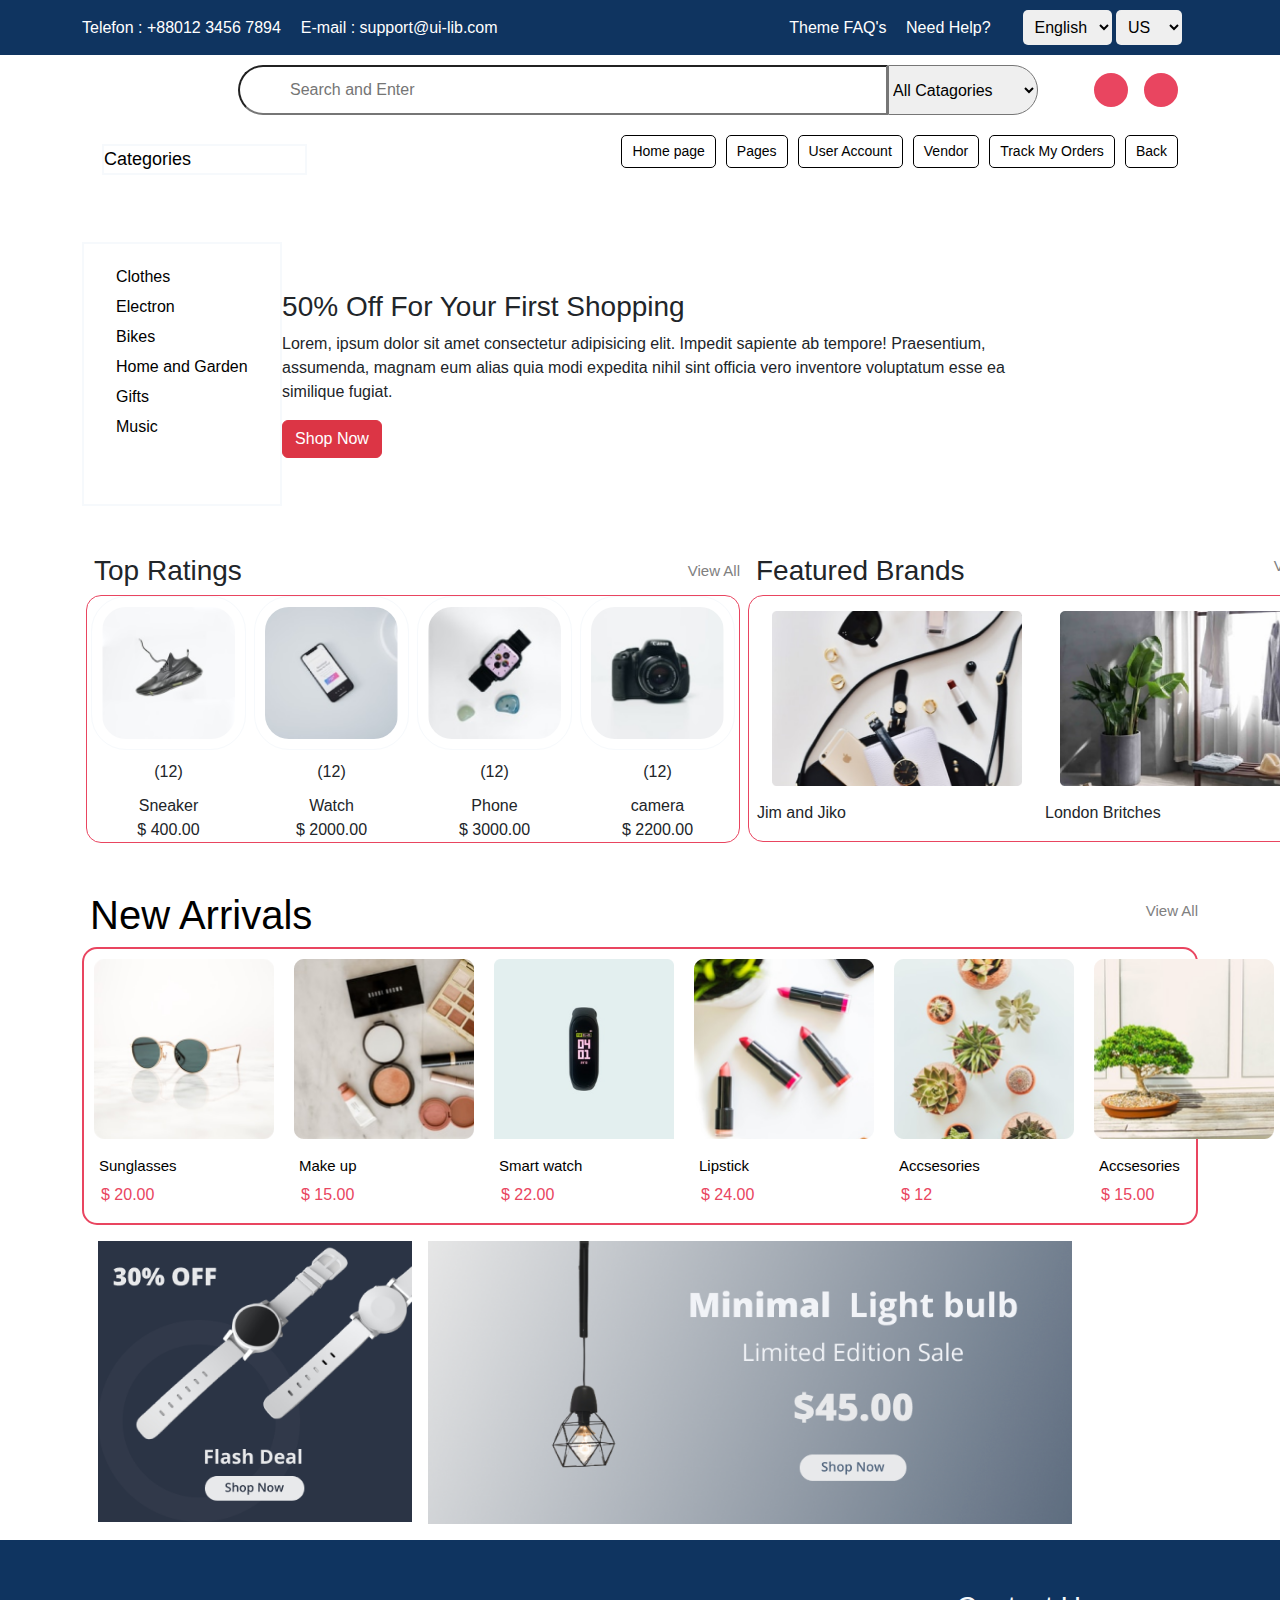
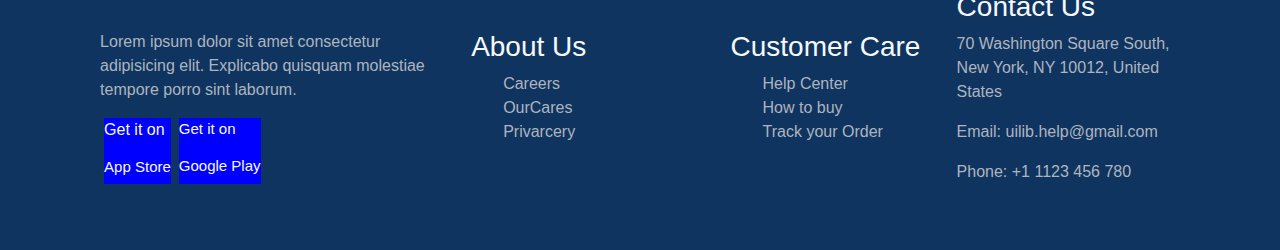
==== index.html @ a21f39fc "new commit" ====
<!DOCTYPE html>
<html lang="en">

<head>
    <meta charset="UTF-8">
    <meta name="viewport" content="width=device-width, initial-scale=1.0">
    <link href="https://cdn.jsdelivr.net/npm/bootstrap@5.3.3/dist/css/bootstrap.min.css" rel="stylesheet"
        integrity="sha384-QWTKZyjpPEjISv5WaRU9OFeRpok6YctnYmDr5pNlyT2bRjXh0JMhjY6hW+ALEwIH" crossorigin="anonymous">
    <link rel="stylesheet" href="https://cdnjs.cloudflare.com/ajax/libs/font-awesome/6.5.2/css/all.min.css"
        integrity="sha512-SnH5WK+bZxgPHs44uWIX+LLJAJ9/2PkPKZ5QiAj6Ta86w+fsb2TkcmfRyVX3pBnMFcV7oQPJkl9QevSCWr3W6A=="
        crossorigin="anonymous" referrerpolicy="no-referrer" />
    <link rel="stylesheet" href="/assets/css/style.css">
    <title>FinalProject</title>
</head>

<body>
    <nav class="navbar">
        <div class="container">
            <div class="navbar-left">
                <span class="contact-info"> Telefon : +88012 3456 7894 </span>
                <span class="contact-info"> E-mail : support@ui-lib.com</span>
            </div>
            <div class="navbar-right">
                <div class="short-phrases mx-2 px-2 ">
                    <span> Theme FAQ's </span>
                    <span> Need Help? </span>
                </div>
                <div class="language-select mx-2 px-2 ">
                    <select>
                        <option value="en">English</option>
                        <option value="japon">Japon</option>
                        <option value="korean">Korean</option>
                    </select>
                    <select>
                        <option value="US">US</option>
                        <option value="yen">Yen</option>
                        <option value="won">won</option>
                    </select>
                </div>
            </div>
        </div>
    </nav>

    <div class="container">
        <nav class="navbar-2">
            <div class="navbar-2-left mx-lg-5">
                <img src="https://bonik-react.vercel.app/assets/images/logo.svg" alt="">
            </div>
            <div class="navbar-center d-flex">
                <div class="search">
                    <input type="text" placeholder="Search and Enter ">
                </div>
                <div class="categories">
                    <select name="select-option" id="">
                        <option value="allCatagories"> All Catagories </option>
                        <option value="car">Car</option>
                        <option value="clothes">clothes</option>
                        <option value="elektonics">electronics</option>
                        <option value="laptop">laptop</option>
                        <option value="desktop">desktop</option>
                        <option value="camera">camera</option>
                        <option value="toys">toys</option>
                    </select>
                </div>
            </div>
            <div class="navbar-2-right d-flex">
                <i class="fa-solid fa-user mx-3"></i>
                <i class="fa-solid fa-basket-shopping"></i>
            </div>
        </nav>
    </div>

    <div class="container">
        <nav class="navbar-cat">
            <div class="navbar-categories">
                <div class="cat-left-items d-flex justify-content-between ">
                    <span class="category">Categories</span> <i class="fa-solid fa-caret-down"></i>
                </div>
            </div>
            <div class="navbar-items">
                <ul class="words-list">
                    <li>Home page</li>
                    <li>Pages</li>
                    <li>User Account</li>
                    <li>Vendor</li>
                    <li>Track My Orders</li>
                    <li>Back</li>
                </ul>
            </div>
        </nav>
    </div>

    <div class="container">
        <nav class="navbar-3">
            <div class="navbarall d-flex">
                <div class="navbar-3-left d-flex my-5 py-3">
                    <div class="right-items d-flex justify-content-center ">
                        <ul class=" " style="color: black;">
                            <li> <i class="fa-solid fa-vest-patches"></i> <span>Clothes</span> <i
                                    class="fa-solid fa-caret-right"></i> </li>
                            <li> <i class="fa-solid fa-laptop"></i> <span>Electron</span> <i
                                    class="fa-solid fa-caret-right"></i> </li>
                            <li> <i class="fa-solid fa-person-biking"></i> <span>Bikes</span> <i
                                    class="fa-solid fa-caret-right"></i> </li>
                            <li> <i class="fa-solid fa-house-chimney"></i> <span>Home and Garden</span></li>
                            <li> <i class="fa-solid fa-gifts"></i> <span>Gifts</span></li>
                            <li> <i class="fa-solid fa-headphones"></i> <span>Music</span></li>
                        </ul>
                    </div>
                </div>
                <div class="navbar-3-right d-flex my-5 py-5">
                    <div class="words">
                        <h1>50% Off For Your First Shopping </h1>
                        <p>Lorem, ipsum dolor sit amet consectetur adipisicing elit. Impedit sapiente ab tempore!
                            Praesentium, assumenda, magnam eum alias quia modi expedita nihil sint officia vero
                            inventore voluptatum esse ea similique fugiat.</p>
                        <button class="btn btn-danger "> Shop Now </button>
                    </div>
                    <div class="img"> <img src="https://bonik-react.vercel.app/assets/images/products/apple-watch-0.png"
                            alt=""> </div>
                </div>
            </div>
        </nav>
    </div>

    <div class="container">
        <div class="topfeatured d-flex justify-content-between ">
        
        
            <div class="left mx-1">
                <div class="topratings">
                    <div class="top d-flex justify-content-between">
                     <div class="top-left d-flex">
                        <i class="fa-solid fa-medal"></i>
                        <h1 class="px-2">Top Ratings</h1>
                     </div>
                     <div class="top-right">
                        <span> View All</span>
                        <i class="fa-solid fa-caret-right"></i>
                     </div>
                    </div>
                    <div class="bottom d-flex justify-content-between">
                 <div class="bottom-product mx-1">
                <img src="./assets/img/shoes-2.png" alt="">
                <div class="stars">
                    <i class="fa-solid fa-star" ></i><i class="fa-solid fa-star"></i><i class="fa-solid fa-star"></i><i class="fa-solid fa-star"></i><i class="fa-solid fa-star-half-stroke"></i>
                    <span>(12)</span>
                </div>
                     <p>Sneaker</p>
                     <p> $ 400.00 </p>
                 </div>
                 <div class="bottom-product mx-1">
                    <img src="./assets/img/watch-1.png" alt="">
                    <div class="stars">
                        <i class="fa-solid fa-star"></i><i class="fa-solid fa-star"></i><i class="fa-solid fa-star"></i><i class="fa-solid fa-star"></i><i class="fa-solid fa-star-half-stroke"></i>
                        <span>(12)</span>             
                         </div>
                        <p>Watch</p>
                        <p> $ 2000.00</p>
                 </div>
                 <div class="bottom-product mx-1">
                    <img src="./assets/img/mobile-1.png" alt="">
                    <div class="stars">
                        <i class="fa-solid fa-star"></i><i class="fa-solid fa-star"></i><i class="fa-solid fa-star"></i><i class="fa-solid fa-star"></i><i class="fa-solid fa-star-half-stroke"></i>
                        <span>(12)</span>
                         </div>
                         <p>Phone</p>
                         <p> $ 3000.00 </p>
                 </div>
                 <div class="bottom-product mx-1">
                    <img src="./assets/img/camera-1.png" alt="">
                    <div class="stars">
                        <i class="fa-solid fa-star"></i><i class="fa-solid fa-star"></i><i class="fa-solid fa-star"></i><i class="fa-solid fa-star"></i><i class="fa-solid fa-star-half-stroke"></i>
                        <span>(12)</span>
                         </div>
                         <p>camera</p>
                        <p> $ 2200.00 </p>
                 </div>
                    </div>
                </div>
            </div>
            <div class="right mx-1">
                <div class="featured">
                    <div class="top d-flex justify-content-between ">
                        <div class="topf-left d-flex ">
                            <i class="fa-solid fa-bahai"></i>
                            <h1 class="px-2">Featured Brands</h1>
                        </div>
                        <div class="top-right">
                            <span> View All</span>  
                            <i class="fa-solid fa-caret-right"></i>                         
                         </div>
                    </div>
                    <div class="bottom d-flex">
                    <div class="top-product mx-2">
                        <img src="./assets/img/jim and jiko.png" alt="">
                        <p> Jim and Jiko</p>
                    </div>
                    <div class="top-product">
                        <img src="./assets/img/london-britches.png" alt="">
                        <p> London Britches</p>
                    </div>
                    </div>
                </div>
            </div>
        </div>
        </div>

        <div class="container">
            <div class="new-arrivals d-flex justify-content-between mt-5 ">
                <div class="n-left d-flex">
                    <i class="fa-solid fa-globe pt-2"></i>
                    <h2 class="mx-2" style="color: black; font-size: 40px;">New Arrivals</h2>
                </div>
                <div class="n-right pt-2 ">
                    <span> View All</span>
                    <i class="fa-solid fa-caret-right"></i>
                </div>
            </div>
            <div class="new-product d-flex justify-content-between">
                <div class="newproduct">
                    <img src="./assets/img/imagegoggles.png" alt="">
                    <h2>Sunglasses</h2>
                    <p> $ 20.00 </p>
                </div>
                <div class="newproduct">
                    <img src="./assets/img/lipstick (2).png" alt="">
                    <h2>Make up</h2>
                    <p> $ 15.00 </p>
                </div>
                <div class="newproduct">
                    <img src="./assets/img/bgwatch.png" alt="">
                    <h2>Smart watch</h2>
                    <p> $ 22.00 </p>
                </div>
                <div class="newproduct">
                    <img src="./assets/img/lipstick (1).png" alt="">
                    <h2>Lipstick</h2>
                    <p> $ 24.00 </p>
                </div>
                <div class="newproduct">
                    <img src="./assets/img/lipstick (4).png" alt="">
                    <h2>Accsesories</h2>
                    <p> $ 12 </p>
                </div>
                <div class="newproduct">
                    <img src="./assets/img/lipstick (3).png" alt="">
                    <h2>Accsesories</h2>
                    <p> $ 15.00 </p>
                </div>
            </div>
        </div>

      <div class="container">
        <div class="image-group d-flex  p-2">
            <div class="image-left p-2 ">
                <img src="./assets/img/banner-1.png" alt="">
              </div>
              <div class="image-right p-2">
                <img src="./assets/img/banner-2.png" alt="">
              </div>
        </div>
      </div>


















<footer>
<div class="container d-flex">
    <div class="first-footer">
        <div class="introducing">
       <img src="https://bonik-react.vercel.app/assets/images/logo.svg" alt="">
       <p>
       Lorem ipsum dolor sit amet consectetur adipisicing elit. Explicabo quisquam molestiae tempore porro sint laborum.
       </p>
       </div>
       <div class="logo d-flex ">
          <div class="left-logo d-flex mx-1 ">
            <div class="left-app">
                <i class="fa-brands fa-app-store"></i>
            </div>
            <div class="left-app-store">
                <p>Get it on</p>
                <h2>App Store</h2>
            </div>
          </div>
           <div class="right-logo d-flex mx-1">
            <div class="right-app">
                <i class="fa-brands fa-google-play"></i>
            </div>
            <div class="right-app-store">
                <p>Get it on</p>
                <h2>Google Play</h2>
            </div>   
           </div>  
       </div>
       </div>
       <div class="second-footer">
         <h1>About Us</h1>
         <ul>
            <li> <a href="">Careers</a></li>
            <li><a href="">OurCares</a></li>
            <li> <a href="">Privarcery</a></li>
         </ul>
       </div>
       <div class="thrid-footer">
        <h1>Customer Care</h1>
        <ul>
            <li><a href="">Help Center</a></li>
            <li><a href="">How to buy</a></li>
            <li><a href="">Track your Order</a></li>
        </ul>
       </div>
       <div class="fourth-footer">
        <h1>Contact Us</h1>
        <p>70 Washington Square South, New York, NY 10012, United States</p>
        <p>Email: uilib.help@gmail.com</p>
        <p>Phone: +1 1123 456 780</p>
       </div>
</div> 
</footer>

    <script src="/assets/script/script.js"></script>
</body>

</html>
---- assets/css/style.css ----
body {
    font-family: Arial, sans-serif;
    margin: 0;
    padding: 0;
}

.navbar {
    display: flex;
    justify-content: space-between;
    align-items: center;
    background-color: #0F3460;
    color: #fff;
    padding: 10px 20px;
}

.navbar-left {
    display: flex;
    align-items: center;
}

.navbar-right {
    display: flex;
    align-items: center;
}

.contact-info {
    margin-right: 20px;
}

.language-select select {
    padding: 8px;
    font-size: 16px;
    border: none;
    border-radius: 5px;
}

.short-phrases span {
    margin-left: 15px;
}

.content {
    padding: 20px;
}

.search input {
    width: 650px;
    height: 50px;
    border-radius: 150px;
    border-bottom-right-radius: 0;
    border-top-right-radius: 0;
    padding-left: 50px;
}

.categories select {
    width: 150px;
    height: 50px;
    border-radius: 150px;
    border-bottom-left-radius: 0;
    border-top-left-radius: 0;
}

@media only screen and (max-width: 600px) {
    .navbar {
        flex-direction: column;
        padding: 10px;
    }

    .navbar-left,
    .navbar-right {
        width: 100%;
        margin-bottom: 10px;
        text-align: center;
    }

    .contact-info {
        display: block;
        margin-bottom: 10px;
    }

    .language-select {
        text-align: center;
    }

    .short-phrases {
        text-align: center;
    }
}


.navbar-2 {
    display: flex;
    justify-content: space-between;
    align-items: center;
    background-color: white;
    color: black;
    padding: 10px 20px;
}

.navbar-2-left {
    display: flex;
    align-items: center;
}

.brand {
    font-size: 24px;
    font-weight: bold;
}


.navbar-2-right {
    display: flex;
    color: black;
}

.navbar-2-right i {
    border-radius: 100%;
    border: 2px solid #E94560;
    padding: 15px;
    background-color:#E94560;
    color: #0F3460;
}

.navbar-3-left ul {
    list-style-type: none;
}

.content {
    padding: 20px;
}

.navbarall {
    width: 100%;
}

.navbarall .navbar-3-left {
    width: 30%;
}

.navbarall .word {
    width: 40%;
}

.navbarall .img {
    width: 30%;
}

.navbar-cat {
    display: flex;
    justify-content: space-between;
    align-items: center;
    background-color: white;
    color: black;
    padding: 10px 20px;
}

.navbar-brand {
    font-weight: bold;
}

.category {
    font-size: 18px;
}

.words-list {
    list-style: none;
    padding: 0;
    display: flex;
}

.words-list li {
    margin-right: 10px;
    padding: 5px 10px;
    border: 1px solid black;
    border-radius: 5px;
    font-size: 14px;
}

.words-list li:last-child {
    margin-right: 0;
}

.navbar-categories {
    background-color: #fff;
    border: 2px solid #F6F9FC;
    width: 205px;
}

.navbar-3-left {
    background-color: #fff;
    border: 2px solid #F6F9FC;
}

.flash-up-left i{
    font-size: 30px;
    color: #E94560;
}
.flash-up-left h2{
    color: black;
}

.flash-up-right i{
    color:grey;
}
.flash-up-right span{
    color: grey;
}

footer{
    background-color: #0F3460;
}

footer .container>div{
    margin:auto;
}

footer .first-footer{
    width: 30%;
}
footer .second-footer{
    width: 20%;
}
footer.thrid-footer{
    width: 20;
}
footer .fourth-footer{
    width: 20%;
}
footer a{
    text-decoration: none;
    color: #AEB4BE;
}
footer p{
    color: #AEB4BE;
}
footer h1 {
   color: #F6F9FC;
}
footer .logo p,h2{
color: #F6F9FC;
}

footer .right-app-store p,h2{
   font-size: 15px;
}

footer ul{
    list-style-type: none;
}

footer{
    padding: 50px 0;
}

footer .left-logo, .right-logo{
    background-color: blue;
}

.bottom-product img:hover{
    filter:brightness(80%);
    transition: 0.5s;
    cursor: pointer;
}

.bottom-product img{
    border: 1px solid #F6F9FC;
    border-radius: 35px;
    width: 155px;
}

.topratings .bottom{
    border: 1px solid #E94560;
    border-radius: 15px;
    background-color:white;
}

.bottom-product img{
    padding: 10px 10px;
}

.bottom-product p{
    text-align: center;
    margin: 0;
}

.bottom-product .stars {
    text-align: center;
    margin: 0;
    padding: 10px ;
}

.bottom-product .stars i{
    font-size: 12px;
}

.top-left i,h1{
    font-size: 28px;
}

.top-right span, i{
    font-size: 20px;
}

.featured .top i,h1{
    font-size: 28px;
}

.top-left i{
    color: #E94560;
}

.featured .top i{
    color: #E94560;
}

.bottom .top-product img:hover{
    filter:brightness(80%);
    transition: 0.5s;
    cursor: pointer;
}

.bottom {
    border: 1px solid #E94560;
    border-radius:15px;
}

.top-product img{
    width: 280px;
    padding: 15px;
   
}

.top .top-right span,i{
    color: grey;
}

.featured .top-right i, .featured .top-right span{
    color:grey;
}

.n-left i{
font-size: 30px;
color: #E94560;
}

.n-right i, .n-right span{
    font-size: 15px;
    color: grey;
}

.newproduct img{
    width: 200px;
    padding: 10px 10px;
}

.newproduct h2{
    padding-top: 8px;
    color: black ;
}

.newproduct p{
    padding: 0 2px;
    color: #E94560;
}

.new-product {
    border: 2px solid #E94560;
    border-radius: 15px;
}

.featured .top-right i, .featured .top-right span{
    font-size: 15px;
}

.topratings .top-rightt i, .topratings .top-right span{
    font-size: 15px;
}

.new-product .newproduct img:hover{
    filter:brightness(80%);
    transition: 0.5s;
    cursor: pointer;
}

.new-product .newproduct p, .new-product .newproduct h2{
    margin-left: 15px;
}

.image-group{
    width: 100%;
}

.image-group .image-left{
    width: 30%;
}

.image-group .image-right{
    width: 60%;
}

.image-right img, .image-left img{
    width: 100%;
}
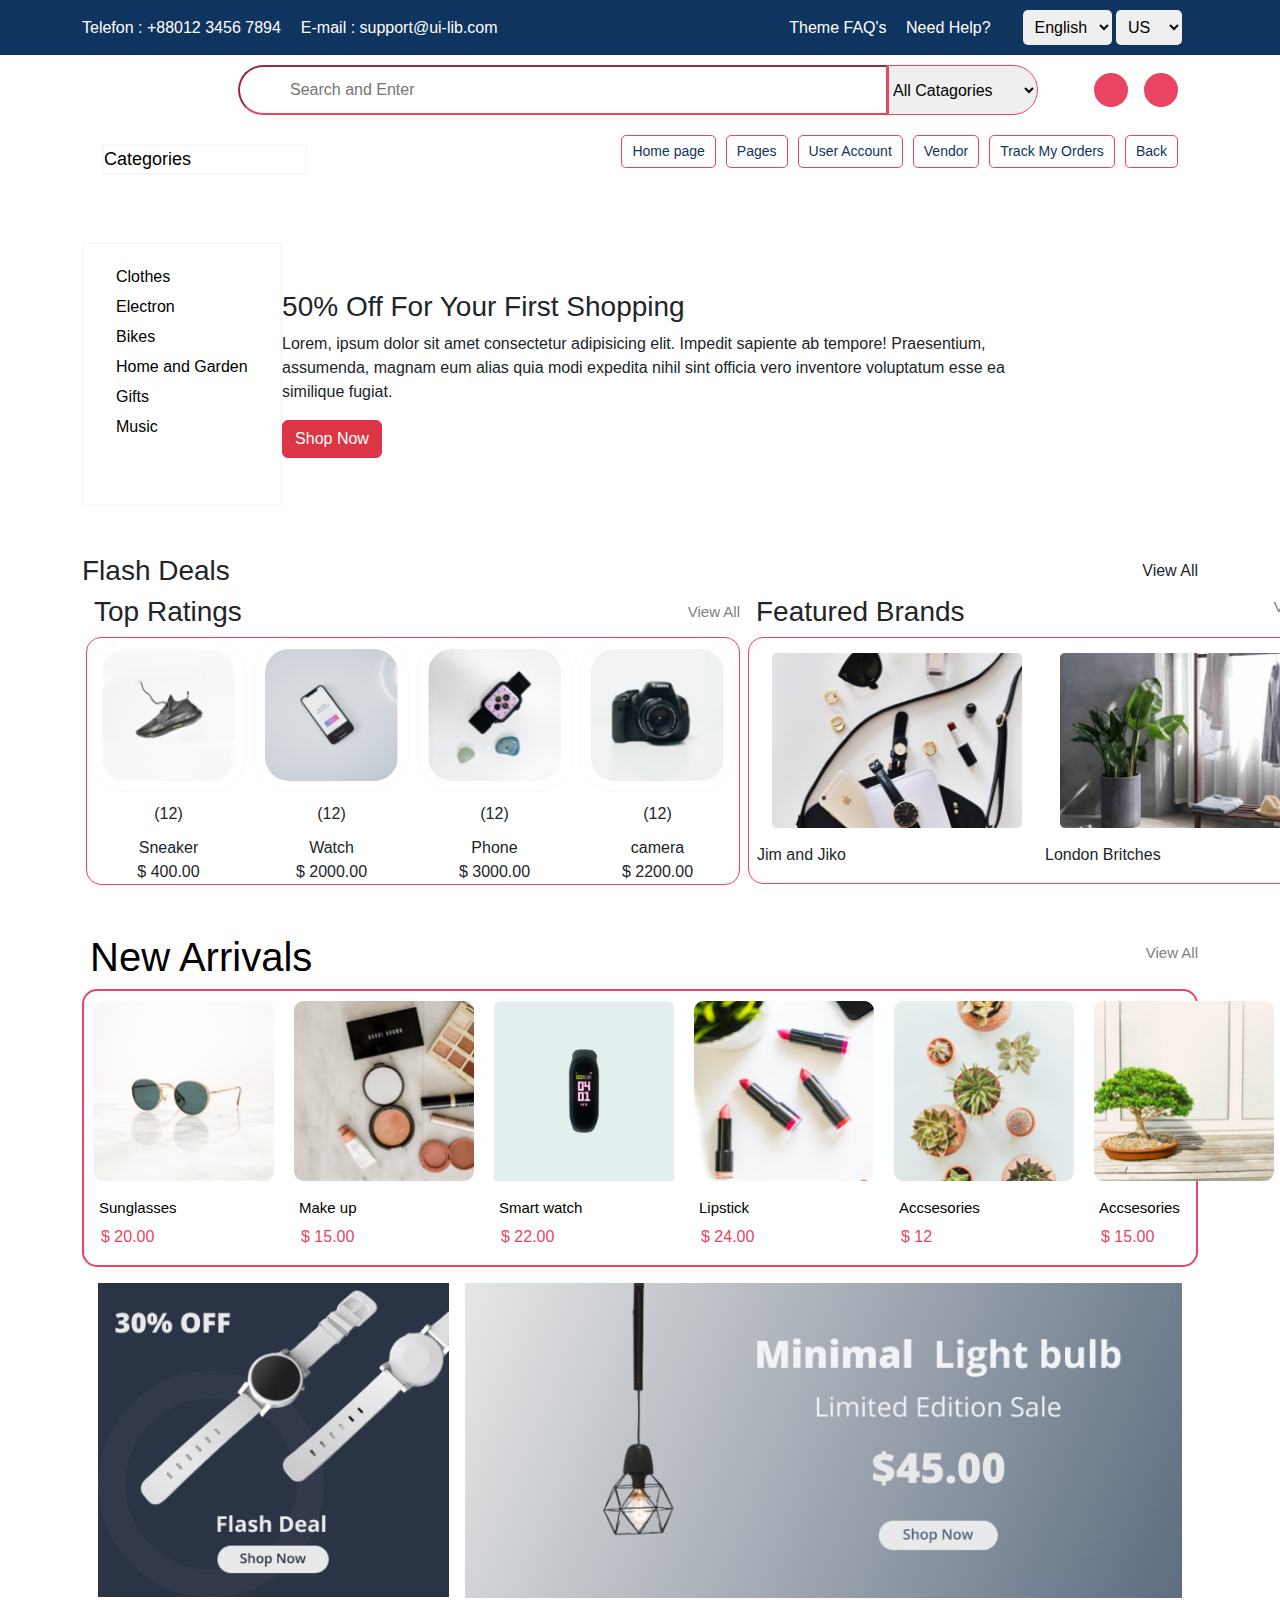
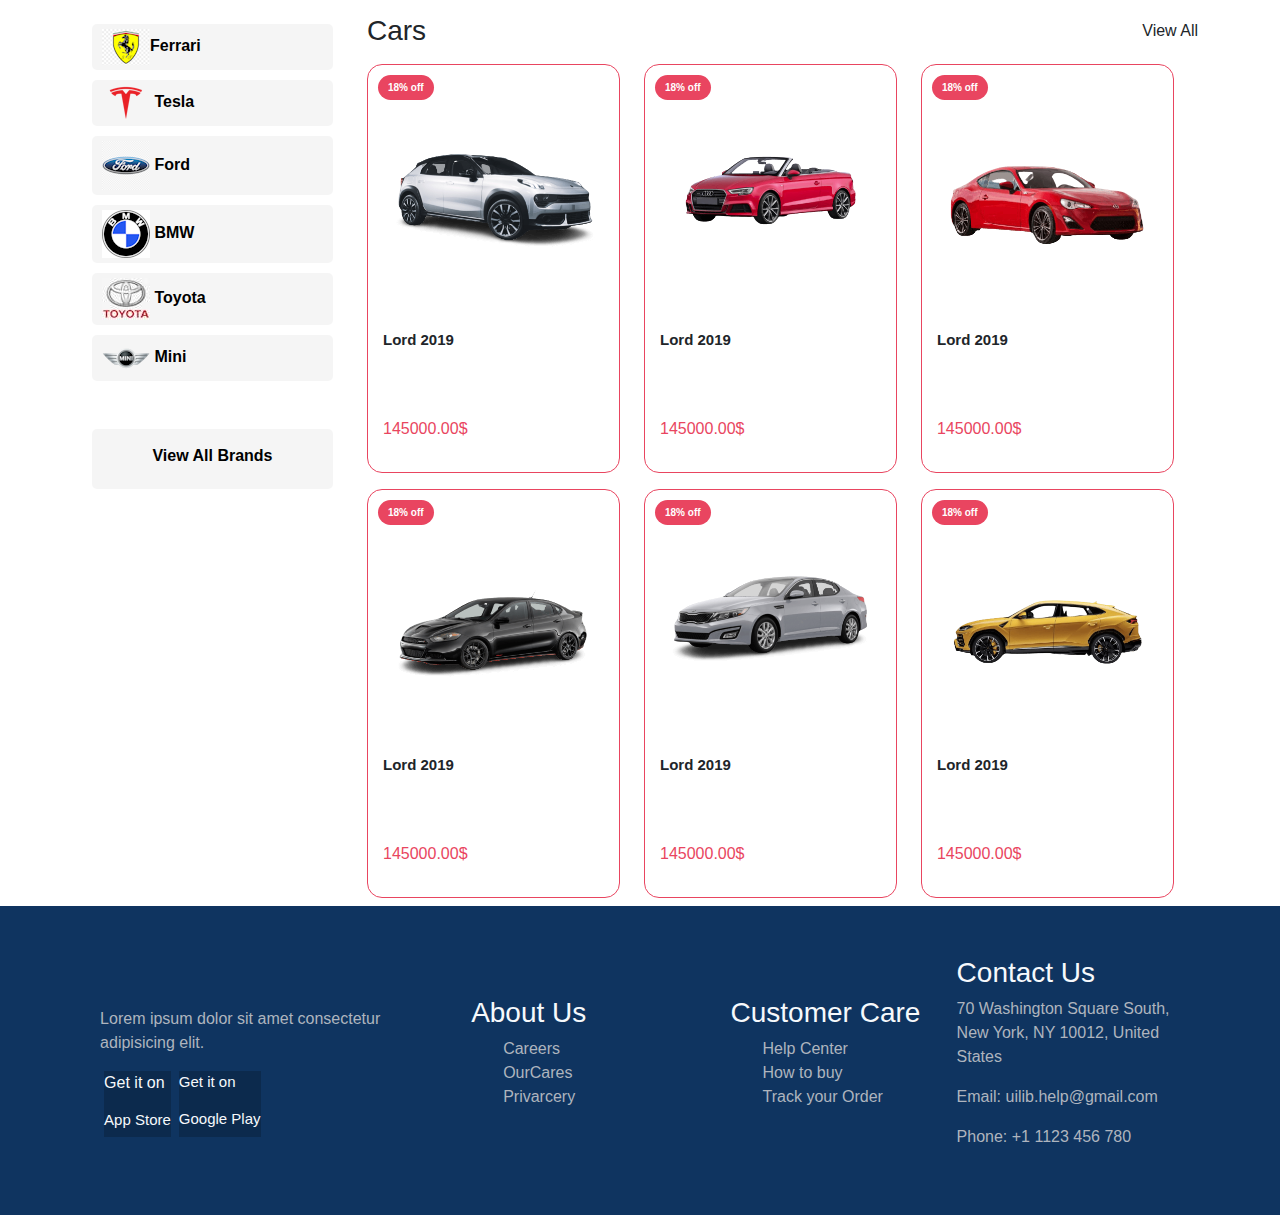
==== commit 583c6757: "new" ====
--- a/index.html
+++ b/index.html
@@ -4,15 +4,15 @@
 <head>
     <meta charset="UTF-8">
     <meta name="viewport" content="width=device-width, initial-scale=1.0">
-    <link href="https://cdn.jsdelivr.net/npm/bootstrap@5.3.3/dist/css/bootstrap.min.css" rel="stylesheet"
-        integrity="sha384-QWTKZyjpPEjISv5WaRU9OFeRpok6YctnYmDr5pNlyT2bRjXh0JMhjY6hW+ALEwIH" crossorigin="anonymous">
+    <link href="https://cdn.jsdelivr.net/npm/bootstrap@5.3.3/dist/css/bootstrap.min.css" rel="stylesheet" integrity="sha384-QWTKZyjpPEjISv5WaRU9OFeRpok6YctnYmDr5pNlyT2bRjXh0JMhjY6hW+ALEwIH" crossorigin="anonymous">
     <link rel="stylesheet" href="https://cdnjs.cloudflare.com/ajax/libs/font-awesome/6.5.2/css/all.min.css"
         integrity="sha512-SnH5WK+bZxgPHs44uWIX+LLJAJ9/2PkPKZ5QiAj6Ta86w+fsb2TkcmfRyVX3pBnMFcV7oQPJkl9QevSCWr3W6A=="
         crossorigin="anonymous" referrerpolicy="no-referrer" />
+    <link rel="stylesheet" href="assests/slick-1.8.1/slick/slick.css">
+    <link rel="stylesheet" href="assests/slick-1.8.1/slick/slick-theme.css">
     <link rel="stylesheet" href="/assets/css/style.css">
     <title>FinalProject</title>
 </head>
-
 <body>
     <nav class="navbar">
         <div class="container">
@@ -48,7 +48,7 @@
             </div>
             <div class="navbar-center d-flex">
                 <div class="search">
-                    <input type="text" placeholder="Search and Enter ">
+                    <input type="text" placeholder="Search and Enter">
                 </div>
                 <div class="categories">
                     <select name="select-option" id="">
@@ -124,58 +124,87 @@
     </div>
 
     <div class="container">
+        <div class="flash-deals">
+
+           <div class="f-up d-flex justify-content-between">
+            <div class="f-up-left">
+                <i class="fa-solid fa-bolt"></i> 
+                <h1>Flash Deals</h1>
+            </div>
+            <div class="f-up-right">
+                <span> View All</span>
+                <i class="fa-solid fa-caret-right"></i>
+            </div>
+           </div>
+
+           <div class="f-down">
+            
+           </div>
+        </div>
+    </div>
+
+
+    <div class="container">
         <div class="topfeatured d-flex justify-content-between ">
-        
-        
+
+
             <div class="left mx-1">
                 <div class="topratings">
                     <div class="top d-flex justify-content-between">
-                     <div class="top-left d-flex">
-                        <i class="fa-solid fa-medal"></i>
-                        <h1 class="px-2">Top Ratings</h1>
-                     </div>
-                     <div class="top-right">
-                        <span> View All</span>
-                        <i class="fa-solid fa-caret-right"></i>
-                     </div>
+                        <div class="top-left d-flex">
+                            <i class="fa-solid fa-medal"></i>
+                            <h1 class="px-2">Top Ratings</h1>
+                        </div>
+                        <div class="top-right">
+                            <span> View All</span>
+                            <i class="fa-solid fa-caret-right"></i>
+                        </div>
                     </div>
                     <div class="bottom d-flex justify-content-between">
-                 <div class="bottom-product mx-1">
-                <img src="./assets/img/shoes-2.png" alt="">
-                <div class="stars">
-                    <i class="fa-solid fa-star" ></i><i class="fa-solid fa-star"></i><i class="fa-solid fa-star"></i><i class="fa-solid fa-star"></i><i class="fa-solid fa-star-half-stroke"></i>
-                    <span>(12)</span>
-                </div>
-                     <p>Sneaker</p>
-                     <p> $ 400.00 </p>
-                 </div>
-                 <div class="bottom-product mx-1">
-                    <img src="./assets/img/watch-1.png" alt="">
-                    <div class="stars">
-                        <i class="fa-solid fa-star"></i><i class="fa-solid fa-star"></i><i class="fa-solid fa-star"></i><i class="fa-solid fa-star"></i><i class="fa-solid fa-star-half-stroke"></i>
-                        <span>(12)</span>             
-                         </div>
-                        <p>Watch</p>
-                        <p> $ 2000.00</p>
-                 </div>
-                 <div class="bottom-product mx-1">
-                    <img src="./assets/img/mobile-1.png" alt="">
-                    <div class="stars">
-                        <i class="fa-solid fa-star"></i><i class="fa-solid fa-star"></i><i class="fa-solid fa-star"></i><i class="fa-solid fa-star"></i><i class="fa-solid fa-star-half-stroke"></i>
-                        <span>(12)</span>
-                         </div>
-                         <p>Phone</p>
-                         <p> $ 3000.00 </p>
-                 </div>
-                 <div class="bottom-product mx-1">
-                    <img src="./assets/img/camera-1.png" alt="">
-                    <div class="stars">
-                        <i class="fa-solid fa-star"></i><i class="fa-solid fa-star"></i><i class="fa-solid fa-star"></i><i class="fa-solid fa-star"></i><i class="fa-solid fa-star-half-stroke"></i>
-                        <span>(12)</span>
-                         </div>
-                         <p>camera</p>
-                        <p> $ 2200.00 </p>
-                 </div>
+                        <div class="bottom-product mx-1">
+                            <img src="./assets/img/shoes-2.png" alt="">
+                            <div class="stars">
+                                <i class="fa-solid fa-star"></i><i class="fa-solid fa-star"></i><i
+                                    class="fa-solid fa-star"></i><i class="fa-solid fa-star"></i><i
+                                    class="fa-solid fa-star-half-stroke"></i>
+                                <span>(12)</span>
+                            </div>
+                            <p>Sneaker</p>
+                            <p> $ 400.00 </p>
+                        </div>
+                        <div class="bottom-product mx-1">
+                            <img src="./assets/img/watch-1.png" alt="">
+                            <div class="stars">
+                                <i class="fa-solid fa-star"></i><i class="fa-solid fa-star"></i><i
+                                    class="fa-solid fa-star"></i><i class="fa-solid fa-star"></i><i
+                                    class="fa-solid fa-star-half-stroke"></i>
+                                <span>(12)</span>
+                            </div>
+                            <p>Watch</p>
+                            <p> $ 2000.00</p>
+                        </div>
+                        <div class="bottom-product mx-1">
+                            <img src="./assets/img/mobile-1.png" alt="">
+                            <div class="stars">
+                                <i class="fa-solid fa-star"></i><i class="fa-solid fa-star"></i><i
+                                    class="fa-solid fa-star"></i><i class="fa-solid fa-star"></i><i
+                                    class="fa-solid fa-star-half-stroke"></i>
+                                <span>(12)</span>
+                            </div>
+                            <p>Phone</p>
+                            <p> $ 3000.00 </p>
+                        </div>
+                        <div class="bottom-product mx-1">
+                            <img src="./assets/img/camera-1.png" alt="">
+                            <div class="stars">
+                                <i class="fa-solid fa-star"></i><i class="fa-solid fa-star"></i><i
+                                    class="fa-solid fa-star"></i><i class="fa-solid fa-star"></i><i
+                                    class="fa-solid fa-star-half-stroke"></i>
+                                <span>(12)</span>
+                            </div>
+                            <p>camera</p>
+                            <p> $ 2200.00 </p>
+                        </div>
                     </div>
                 </div>
             </div>
@@ -187,154 +216,303 @@
                             <h1 class="px-2">Featured Brands</h1>
                         </div>
                         <div class="top-right">
-                            <span> View All</span>  
-                            <i class="fa-solid fa-caret-right"></i>                         
-                         </div>
+                            <span> View All</span>
+                            <i class="fa-solid fa-caret-right"></i>
+                        </div>
                     </div>
                     <div class="bottom d-flex">
-                    <div class="top-product mx-2">
-                        <img src="./assets/img/jim and jiko.png" alt="">
-                        <p> Jim and Jiko</p>
-                    </div>
-                    <div class="top-product">
-                        <img src="./assets/img/london-britches.png" alt="">
-                        <p> London Britches</p>
-                    </div>
-                    </div>
-                </div>
-            </div>
-        </div>
-        </div>
-
-        <div class="container">
-            <div class="new-arrivals d-flex justify-content-between mt-5 ">
-                <div class="n-left d-flex">
-                    <i class="fa-solid fa-globe pt-2"></i>
-                    <h2 class="mx-2" style="color: black; font-size: 40px;">New Arrivals</h2>
-                </div>
-                <div class="n-right pt-2 ">
-                    <span> View All</span>
-                    <i class="fa-solid fa-caret-right"></i>
-                </div>
-            </div>
-            <div class="new-product d-flex justify-content-between">
-                <div class="newproduct">
-                    <img src="./assets/img/imagegoggles.png" alt="">
-                    <h2>Sunglasses</h2>
-                    <p> $ 20.00 </p>
-                </div>
-                <div class="newproduct">
-                    <img src="./assets/img/lipstick (2).png" alt="">
-                    <h2>Make up</h2>
-                    <p> $ 15.00 </p>
-                </div>
-                <div class="newproduct">
-                    <img src="./assets/img/bgwatch.png" alt="">
-                    <h2>Smart watch</h2>
-                    <p> $ 22.00 </p>
-                </div>
-                <div class="newproduct">
-                    <img src="./assets/img/lipstick (1).png" alt="">
-                    <h2>Lipstick</h2>
-                    <p> $ 24.00 </p>
-                </div>
-                <div class="newproduct">
-                    <img src="./assets/img/lipstick (4).png" alt="">
-                    <h2>Accsesories</h2>
-                    <p> $ 12 </p>
-                </div>
-                <div class="newproduct">
-                    <img src="./assets/img/lipstick (3).png" alt="">
-                    <h2>Accsesories</h2>
-                    <p> $ 15.00 </p>
-                </div>
-            </div>
-        </div>
-
-      <div class="container">
+                        <div class="top-product mx-2">
+                            <img src="./assets/img/jim and jiko.png" alt="">
+                            <p> Jim and Jiko</p>
+                        </div>
+                        <div class="top-product">
+                            <img src="./assets/img/london-britches.png" alt="">
+                            <p> London Britches</p>
+                        </div>
+                    </div>
+                </div>
+            </div>
+        </div>
+    </div>
+
+    <div class="container">
+        <div class="new-arrivals d-flex justify-content-between mt-5 ">
+            <div class="n-left d-flex">
+                <i class="fa-solid fa-globe pt-2"></i>
+                <h2 class="mx-2" style="color: black; font-size: 40px;">New Arrivals</h2>
+            </div>
+            <div class="n-right pt-2 ">
+                <span> View All</span>
+                <i class="fa-solid fa-caret-right"></i>
+            </div>
+        </div>
+        <div class="new-product d-flex justify-content-between">
+            <div class="newproduct">
+                <img src="./assets/img/imagegoggles.png" alt="">
+                <h2>Sunglasses</h2>
+                <p> $ 20.00 </p>
+            </div>
+            <div class="newproduct">
+                <img src="./assets/img/lipstick (2).png" alt="">
+                <h2>Make up</h2>
+                <p> $ 15.00 </p>
+            </div>
+            <div class="newproduct">
+                <img src="./assets/img/bgwatch.png" alt="">
+                <h2>Smart watch</h2>
+                <p> $ 22.00 </p>
+            </div>
+            <div class="newproduct">
+                <img src="./assets/img/lipstick (1).png" alt="">
+                <h2>Lipstick</h2>
+                <p> $ 24.00 </p>
+            </div>
+            <div class="newproduct">
+                <img src="./assets/img/lipstick (4).png" alt="">
+                <h2>Accsesories</h2>
+                <p> $ 12 </p>
+            </div>
+            <div class="newproduct">
+                <img src="./assets/img/lipstick (3).png" alt="">
+                <h2>Accsesories</h2>
+                <p> $ 15.00 </p>
+            </div>
+        </div>
+    </div>
+
+    <div class="container">
         <div class="image-group d-flex  p-2">
             <div class="image-left p-2 ">
                 <img src="./assets/img/banner-1.png" alt="">
-              </div>
-              <div class="image-right p-2">
+            </div>
+            <div class="image-right p-2">
                 <img src="./assets/img/banner-2.png" alt="">
-              </div>
-        </div>
-      </div>
-
-
-
-
-
-
-
-
-
-
-
-
-
-
-
-
-
-
-<footer>
-<div class="container d-flex">
-    <div class="first-footer">
-        <div class="introducing">
-       <img src="https://bonik-react.vercel.app/assets/images/logo.svg" alt="">
-       <p>
-       Lorem ipsum dolor sit amet consectetur adipisicing elit. Explicabo quisquam molestiae tempore porro sint laborum.
-       </p>
-       </div>
-       <div class="logo d-flex ">
-          <div class="left-logo d-flex mx-1 ">
-            <div class="left-app">
-                <i class="fa-brands fa-app-store"></i>
-            </div>
-            <div class="left-app-store">
-                <p>Get it on</p>
-                <h2>App Store</h2>
-            </div>
-          </div>
-           <div class="right-logo d-flex mx-1">
-            <div class="right-app">
-                <i class="fa-brands fa-google-play"></i>
-            </div>
-            <div class="right-app-store">
-                <p>Get it on</p>
-                <h2>Google Play</h2>
-            </div>   
-           </div>  
-       </div>
-       </div>
-       <div class="second-footer">
-         <h1>About Us</h1>
-         <ul>
-            <li> <a href="">Careers</a></li>
-            <li><a href="">OurCares</a></li>
-            <li> <a href="">Privarcery</a></li>
-         </ul>
-       </div>
-       <div class="thrid-footer">
-        <h1>Customer Care</h1>
-        <ul>
-            <li><a href="">Help Center</a></li>
-            <li><a href="">How to buy</a></li>
-            <li><a href="">Track your Order</a></li>
-        </ul>
-       </div>
-       <div class="fourth-footer">
-        <h1>Contact Us</h1>
-        <p>70 Washington Square South, New York, NY 10012, United States</p>
-        <p>Email: uilib.help@gmail.com</p>
-        <p>Phone: +1 1123 456 780</p>
-       </div>
-</div> 
-</footer>
-
-    <script src="/assets/script/script.js"></script>
+            </div>
+        </div>
+    </div>
+
+    <div class="container">
+        <div class="card-all row">
+            <div class="col-lg-3">
+                <div class="cars-list">
+                    <div class="car-brand">
+                        <a href=""><img src="./assets/img/ferrari.png" alt=""><span>Ferrari</span></a>
+                    </div>
+                    <div class="car-brand">
+                        <a href="">
+                            <img src="./assets/img/tesla.png" alt="">
+                            <span>Tesla</span>
+                        </a>
+                    </div>
+                    <div class="car-brand">
+                        <a href="">
+                            <img src="./assets/img/ford.png" alt="">
+                            <span>Ford</span>
+                        </a>
+                    </div>
+                    <div class="car-brand">
+                        <a href="">
+                            <img src="./assets/img/bmw.png" alt="">
+                            <span>BMW</span>
+                        </a>
+                    </div>
+                    <div class="car-brand">
+                        <a href="">
+                            <img src="./assets/img/toyota.jpg" alt="">
+                            <span>Toyota</span>
+                        </a>
+                    </div>
+                    <div class="car-brand">
+                        <a href="">
+                            <img src="./assets/img/mini.png" alt="">
+                            <span>Mini</span>
+                        </a>
+                    </div>
+                    <div class="car-brand mt-5">
+                        <a href=""><p>View All Brands</p></a>
+                    </div>
+                </div>
+            </div>
+            <div class="col-lg-9">
+                <div class="card-all-right">
+                    <div class="car-up d-flex justify-content-between ">
+                        <div class="card-left">
+                            <h1>Cars</h1>
+                        </div>
+                        <div class="cards-right">
+                            <span>View All</span>
+                            <i class="fa-solid fa-caret-right"></i>
+                        </div>
+                    </div>
+                                <div class="car-cards-down row">
+                                        <div class="col-lg-4 my-2">
+                                            <div class="lord-2019">
+                                                <div class="sales">
+                                                    18% off
+                                                </div>
+                                                <img src="./assets/img/1.png" alt="">
+                                                <h1> Lord 2019 </h1>
+                                                <div class="stars">
+                                                    <i class="fa-solid fa-star"></i>
+                                                    <i class="fa-solid fa-star"></i>
+                                                    <i class="fa-solid fa-star"></i>
+                                                    <i class="fa-solid fa-star"></i>
+                                                    <i class="fa-solid fa-star-half-stroke"></i>
+                                                    </div>
+                                                <p>145000.00$</p>
+                                            </div>
+                                        </div>
+                                        <div class="col-lg-4 my-2">
+                                    <div class="lord-2019">
+                                        <div class="sales">
+                                            18% off
+                                        </div>
+                                        <img src="./assets/img/2.png" alt="">
+                                        <h1> Lord 2019 </h1>
+                                        <div class="stars">
+                                            <i class="fa-solid fa-star"></i>
+                                            <i class="fa-solid fa-star"></i>
+                                            <i class="fa-solid fa-star"></i>
+                                            <i class="fa-solid fa-star"></i>
+                                            <i class="fa-solid fa-star-half-stroke"></i>
+                                            </div>
+                                        <p>145000.00$</p>
+                                    </div>
+                                </div>
+                                <div class="col-lg-4 my-2">
+                                    <div class="lord-2019">
+                                        <div class="sales">
+                                            18% off
+                                        </div>
+                                        <img src="./assets/img/3.png" alt="">
+                                        <h1> Lord 2019 </h1>
+                                        <div class="stars">
+                                            <i class="fa-solid fa-star"></i>
+                                            <i class="fa-solid fa-star"></i>
+                                            <i class="fa-solid fa-star"></i>
+                                            <i class="fa-solid fa-star"></i>
+                                            <i class="fa-solid fa-star-half-stroke"></i>
+                                            </div>
+                                        <p>145000.00$</p>
+                                    </div>
+                                </div>
+                                <div class="col-lg-4 my-2">
+                                    <div class="lord-2019">
+                                        <div class="sales">
+                                            18% off
+                                        </div>
+                                        <img src="./assets/img/4.png" alt="">
+                                        <h1> Lord 2019 </h1>
+                                        <div class="stars">
+                                            <i class="fa-solid fa-star"></i>
+                                            <i class="fa-solid fa-star"></i>
+                                            <i class="fa-solid fa-star"></i>
+                                            <i class="fa-solid fa-star"></i>
+                                            <i class="fa-solid fa-star-half-stroke"></i>
+                                            </div>
+                                        <p>145000.00$</p>
+                                    </div>
+                                </div>
+                                <div class="col-lg-4 my-2">
+                                    <div class="lord-2019">
+                                        <div class="sales">
+                                            18% off
+                                        </div>
+                                        <img src="./assets/img/5.png" alt="">
+                                        <h1> Lord 2019 </h1>
+                                        <div class="stars">
+                                            <i class="fa-solid fa-star"></i>
+                                            <i class="fa-solid fa-star"></i>
+                                            <i class="fa-solid fa-star"></i>
+                                            <i class="fa-solid fa-star"></i>
+                                            <i class="fa-solid fa-star-half-stroke"></i>
+                                            </div>
+                                        <p>145000.00$</p>
+                                    </div>
+                                </div>
+                                <div class="col-lg-4 my-2">
+                                <div class="lord-2019">
+                                    <div class="sales">
+                                        18% off
+                                    </div>
+                                    <img src="./assets/img/6.png" alt="">
+                                    <h1> Lord 2019 </h1>
+                                    <div class="stars">
+                                                <i class="fa-solid fa-star"></i>
+                                                <i class="fa-solid fa-star"></i>
+                                                <i class="fa-solid fa-star"></i>
+                                                <i class="fa-solid fa-star"></i>
+                                                <i class="fa-solid fa-star-half-stroke"></i>
+                                                </div>
+                                    <p>145000.00$</p>
+                                </div>
+                               </div>
+                            </div>
+                </div>
+            </div>
+
+     
+            
+        </div>
+    </div>
+
+        <footer>
+            <div class="container d-flex">
+                <div class="first-footer">
+                    <div class="introducing">
+                        <img src="https://bonik-react.vercel.app/assets/images/logo.svg" alt="">
+                        <p>
+                            Lorem ipsum dolor sit amet consectetur adipisicing elit.
+                        </p>
+                    </div>
+                    <div class="logo d-flex ">
+                        <div class="left-logo d-flex mx-1 ">
+                            <div class="left-app">
+                                <i class="fa-brands fa-app-store"></i>
+                            </div>
+                            <div class="left-app-store">
+                                <p>Get it on</p>
+                                <h2>App Store</h2>
+                            </div>
+                        </div>
+                        <div class="right-logo d-flex mx-1">
+                            <div class="right-app">
+                                <i class="fa-brands fa-google-play"></i>
+                            </div>
+                            <div class="right-app-store">
+                                <p>Get it on</p>
+                                <h2>Google Play</h2>
+                            </div>
+                        </div>
+                    </div>
+                </div>
+                <div class="second-footer">
+                    <h1>About Us</h1>
+                    <ul>
+                        <li> <a href="">Careers</a></li>
+                        <li><a href="">OurCares</a></li>
+                        <li> <a href="">Privarcery</a></li>
+                    </ul>
+                </div>
+                <div class="thrid-footer">
+                    <h1>Customer Care</h1>
+                    <ul>
+                        <li><a href="">Help Center</a></li>
+                        <li><a href="">How to buy</a></li>
+                        <li><a href="">Track your Order</a></li>
+                    </ul>
+                </div>
+                <div class="fourth-footer">
+                    <h1>Contact Us</h1>
+                    <p>70 Washington Square South, New York, NY 10012, United States</p>
+                    <p>Email: uilib.help@gmail.com</p>
+                    <p>Phone: +1 1123 456 780</p>
+                </div>
+            </div>
+        </footer>
+
+        <script src="https://cdnjs.cloudflare.com/ajax/libs/jquery/3.7.1/jquery.min.js" integrity="sha512-v2CJ7UaYy4JwqLDIrZUI/4hqeoQieOmAZNXBeQyjo21dadnwR+8ZaIJVT8EE2iyI61OV8e6M8PP2/4hpQINQ/g==" crossorigin="anonymous" referrerpolicy="no-referrer"></script>
+        <script src="assests/slick-1.8.1/slick/slick.min.js"></script>
+        <script src="/assets/script/script.js"></script>   
 </body>
-
 </html>--- a/assets/css/style.css
+++ b/assets/css/style.css
@@ -46,6 +46,7 @@
     width: 650px;
     height: 50px;
     border-radius: 150px;
+    border-color: #E94560;
     border-bottom-right-radius: 0;
     border-top-right-radius: 0;
     padding-left: 50px;
@@ -57,6 +58,7 @@
     border-radius: 150px;
     border-bottom-left-radius: 0;
     border-top-left-radius: 0;
+    border-color: #E94560;
 }
 
 @media only screen and (max-width: 600px) {
@@ -170,9 +172,10 @@
 .words-list li {
     margin-right: 10px;
     padding: 5px 10px;
-    border: 1px solid black;
+    border: 1px solid #E94560;
     border-radius: 5px;
     font-size: 14px;
+    color: #0F3460;
 }
 
 .words-list li:last-child {
@@ -252,7 +255,7 @@
 }
 
 footer .left-logo, .right-logo{
-    background-color: blue;
+    background-color: #0C2A4D;
 }
 
 .bottom-product img:hover{
@@ -387,84 +390,89 @@
 
 .image-group{
     width: 100%;
+    height: auto;
 }
 
 .image-group .image-left{
-    width: 30%;
+    width: 35%;
+    height: auto;
 }
 
 .image-group .image-right{
-    width: 60%;
+    width: 70%;
+    height: auto;
 }
 
 .image-right img, .image-left img{
     width: 100%;
-}
-
-
-
-
-
-
-
-
-
-
-
-
-
-
-
-
-
-
-
-
-
-
-
-
-
-
-
-
-
-
-
-
-
-
-
-
-
-
-
-
-
-
-
-
-
-
-
-
-
-
-
-
-
-
-
-
-
-
-
-
-
-
-
-
-
-
-
-
+    height: auto;
+}
+
+.car-cards-down {
+    width: 100%;
+}
+
+.lord-2019{
+    border: 1px solid #E94560;
+    border-radius: 15px;
+    width: 100%;
+    position: relative;
+}
+.lord-2019 img{
+    width: 100%;
+}
+.sales {
+    display: inline-flex;
+    border-radius: 300px;
+    transition: all 150ms ease-in-out 0s;
+    cursor: unset;
+    box-shadow: unset;
+    padding: 5px 10px;
+    background-color: rgb(233, 69, 96);
+    color:white;
+    top: 10px;
+    left: 10px;
+    position: absolute;
+    z-index: 1;
+    font-size: 10px;
+    font-weight: 600;
+}
+.lord-2019 .stars i{
+    color: #FFCD4E;
+}
+.lord-2019 .stars{
+    padding: 15px;
+}
+.lord-2019 p{
+    padding: 15px;
+    font-weight: 15px;
+    color: #E94560;
+}
+
+.lord-2019 h1{
+    font-size: 15px;
+    padding: 15px;
+    font-weight: bold;
+}
+
+.car-list{
+    background-color: white;
+    box-shadow: 10px 10px #80808014;
+}
+.car-brand{
+    background-color: #80808014;
+    margin: 10px;
+    padding: 5px 10px;
+    border-radius: 5px;
+}
+.car-brand a{
+    color: black;
+    font-weight: 600;
+}
+.cars-list a{
+    text-decoration: none;
+}
+.car-brand p{
+    text-align: center;
+    padding-top: 10px;
+}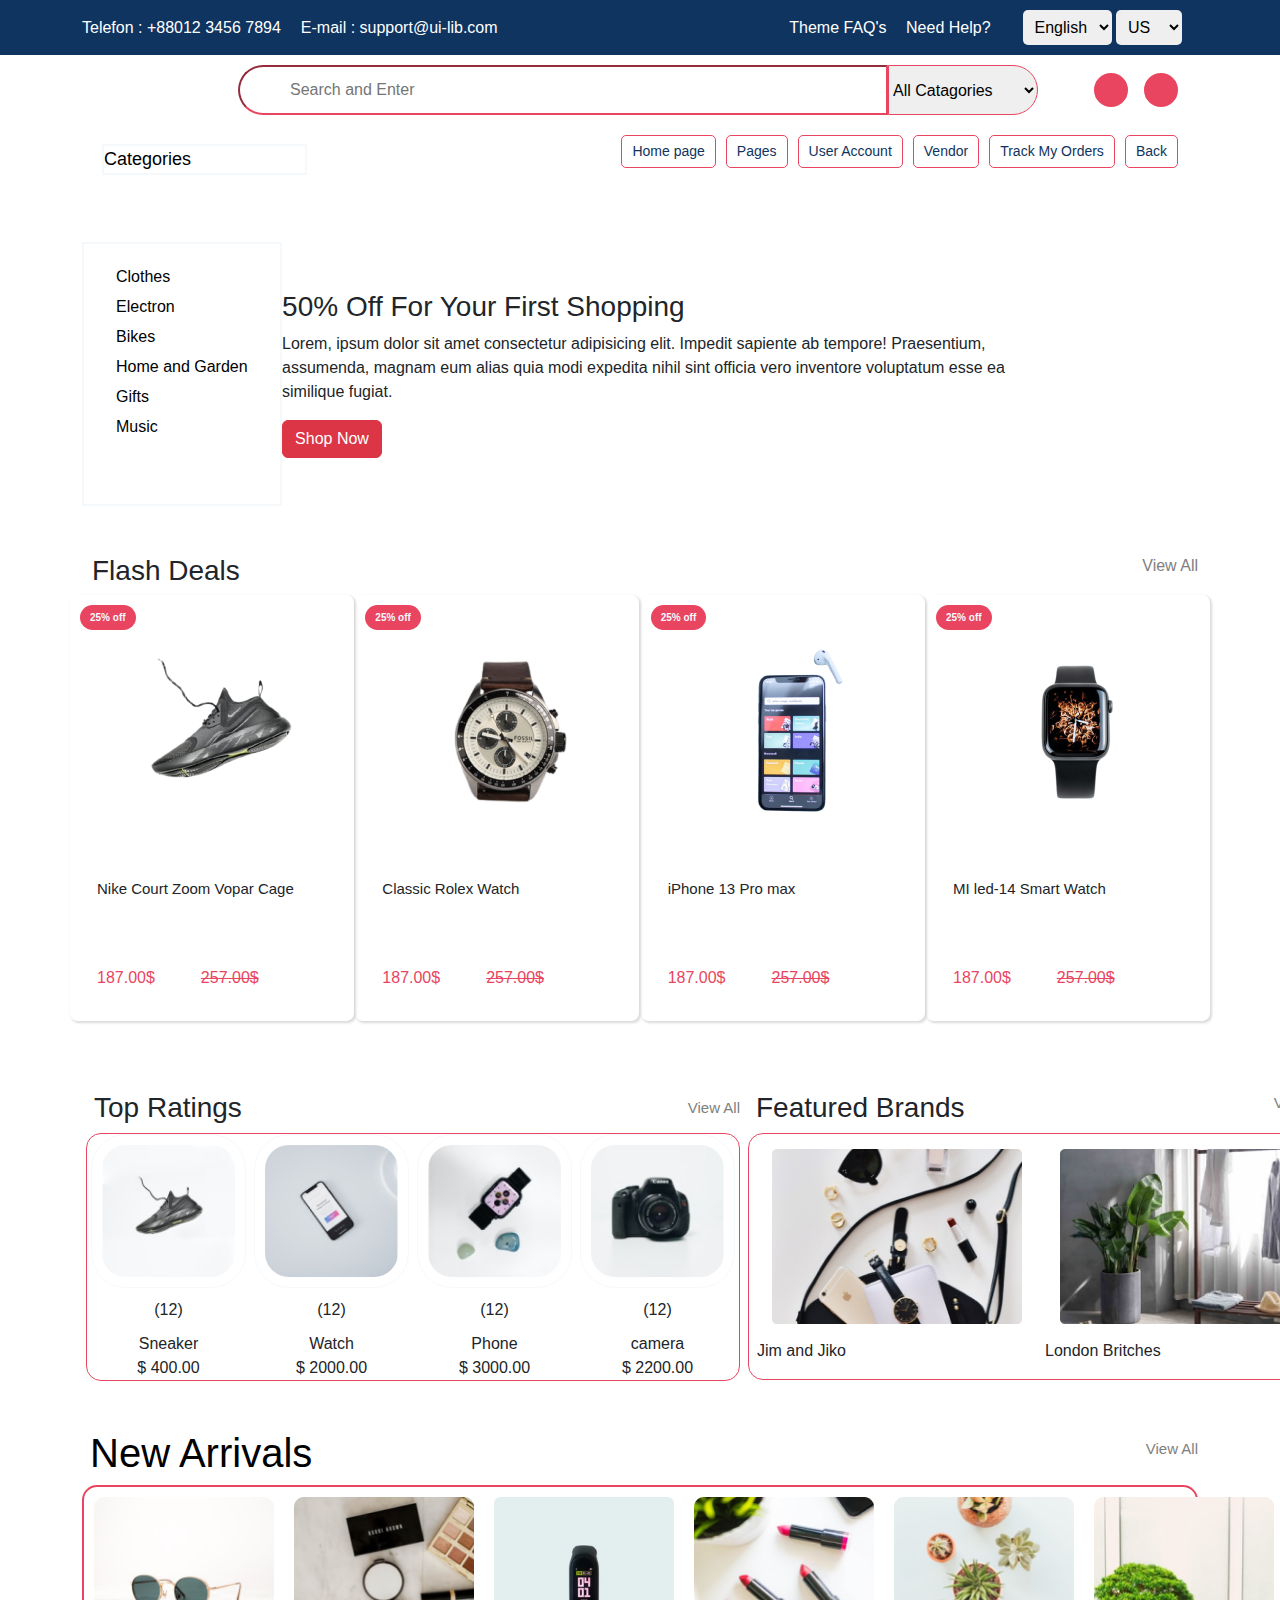
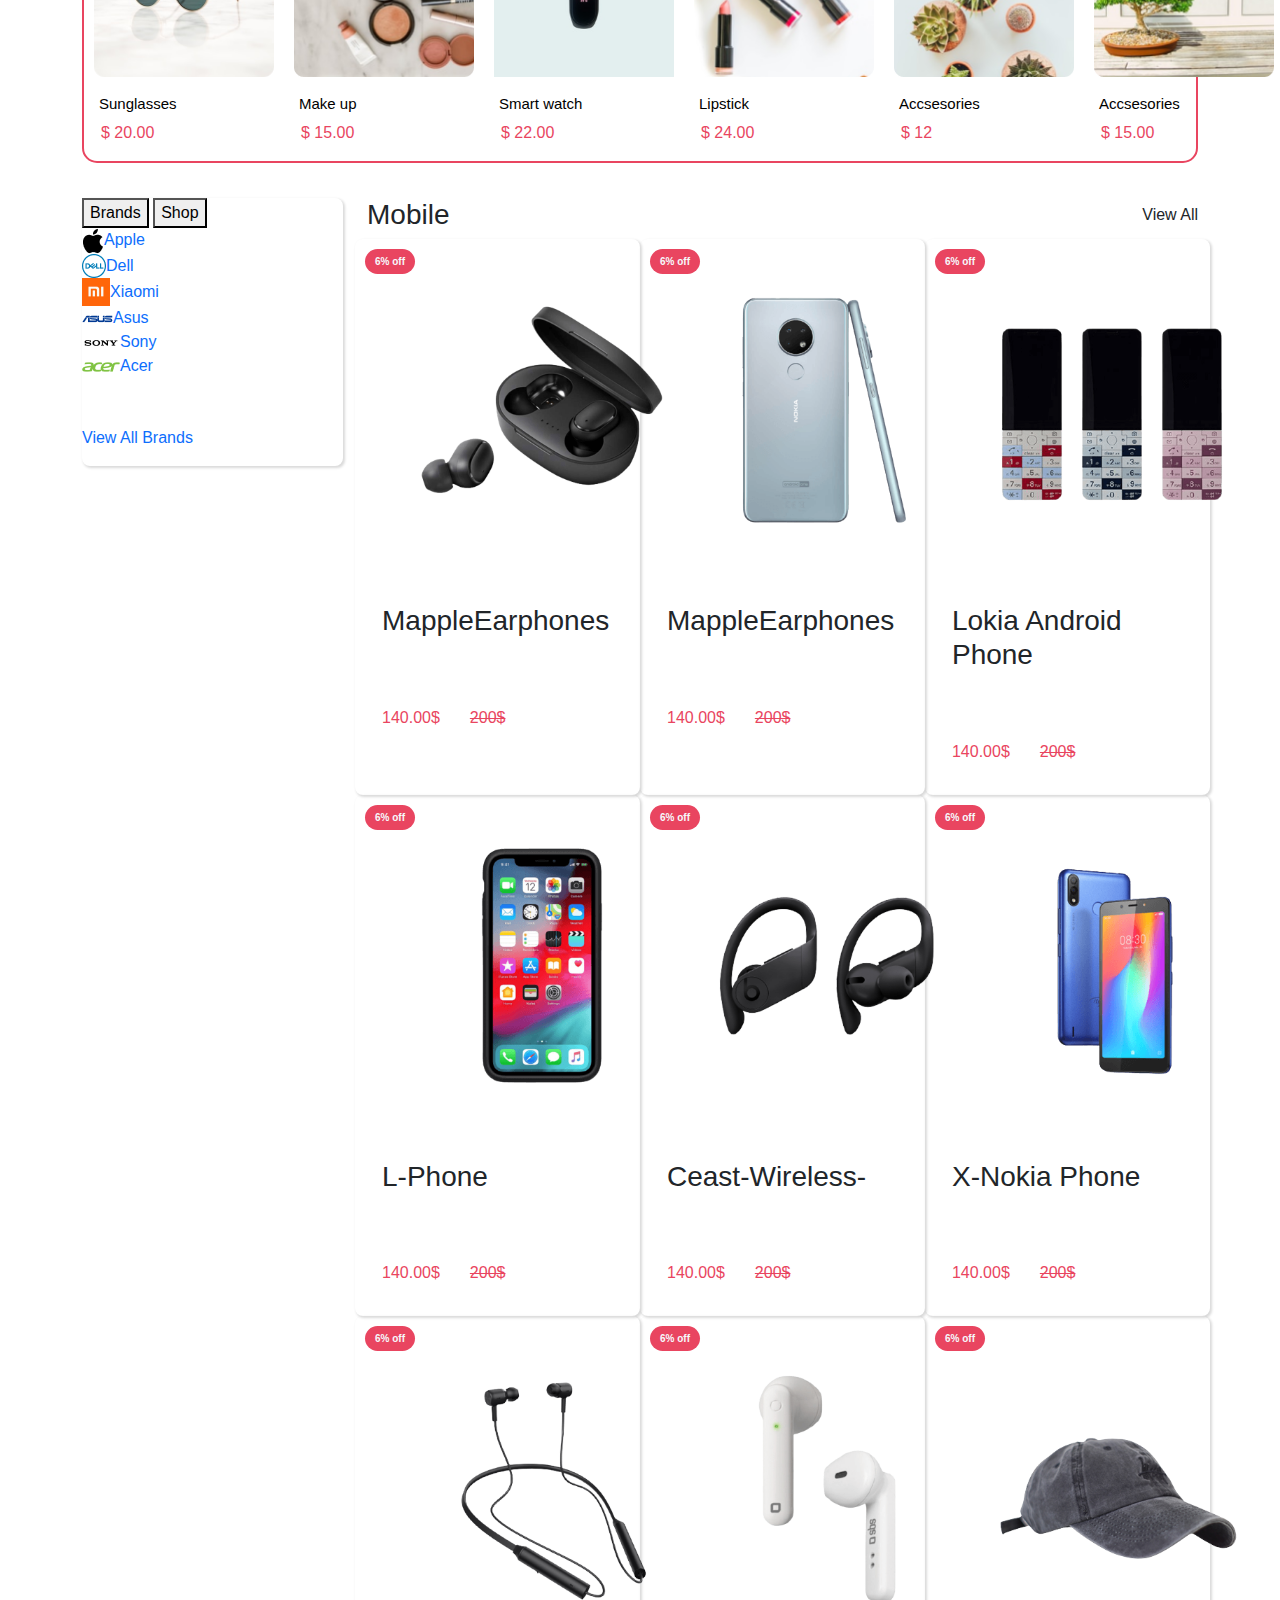
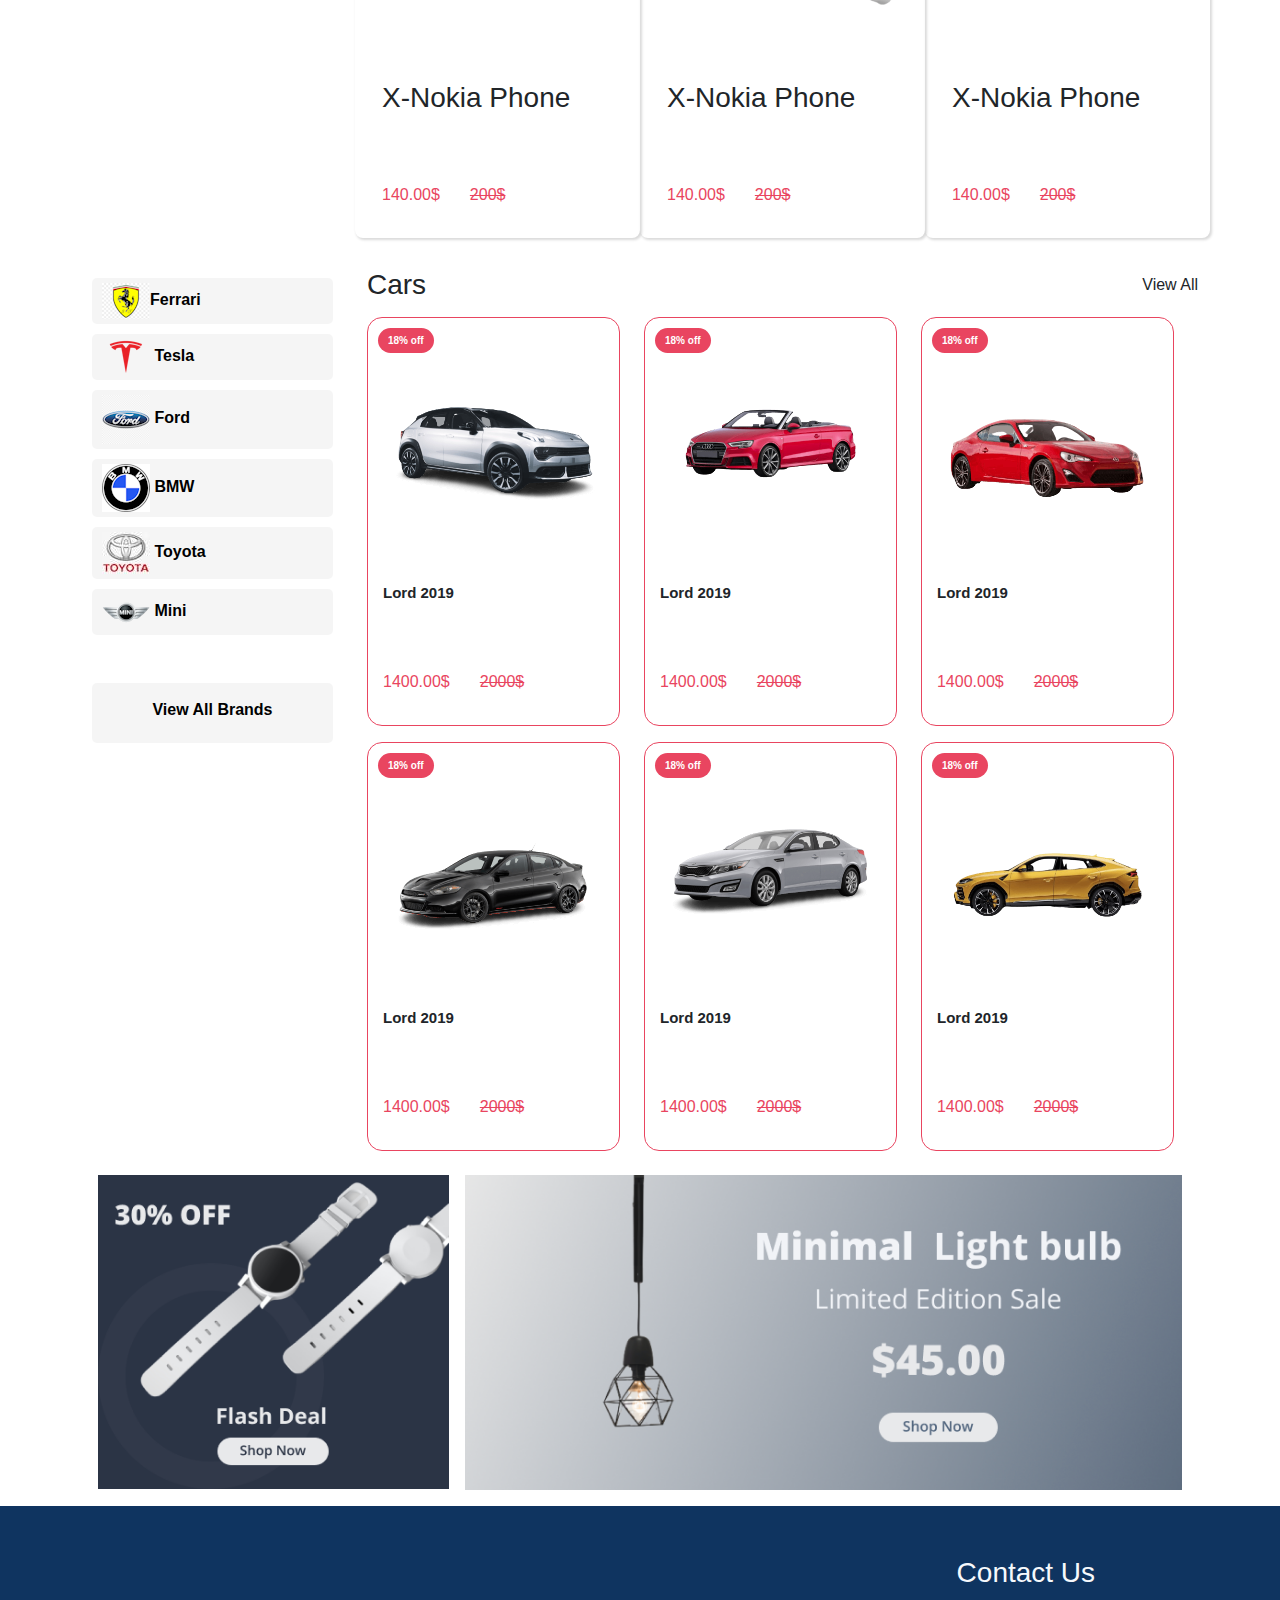
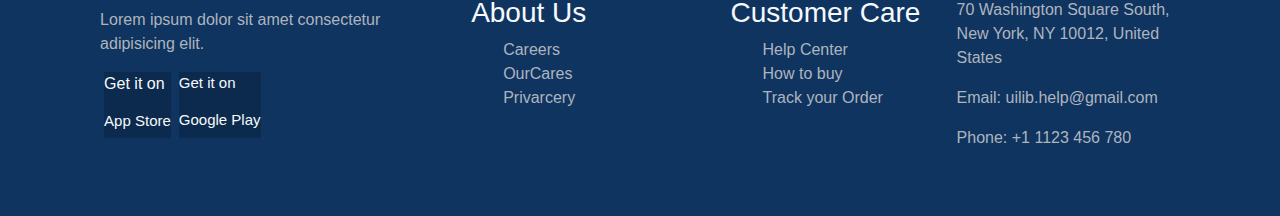
==== commit b6b7fc96: "add navbar" ====
--- a/index.html
+++ b/index.html
@@ -44,7 +44,7 @@
     <div class="container">
         <nav class="navbar-2">
             <div class="navbar-2-left mx-lg-5">
-                <img src="https://bonik-react.vercel.app/assets/images/logo.svg" alt="">
+                <img src="https://bonik-react.vercel.app/_next/static/media/logo.1ae2bdc8.svg" alt="">
             </div>
             <div class="navbar-center d-flex">
                 <div class="search">
@@ -125,24 +125,94 @@
 
     <div class="container">
         <div class="flash-deals">
-
-           <div class="f-up d-flex justify-content-between">
-            <div class="f-up-left">
-                <i class="fa-solid fa-bolt"></i> 
-                <h1>Flash Deals</h1>
-            </div>
-            <div class="f-up-right">
-                <span> View All</span>
-                <i class="fa-solid fa-caret-right"></i>
-            </div>
-           </div>
-
-           <div class="f-down">
-            
-           </div>
+            <div class="f-up d-flex justify-content-between">
+                <div class="f-up-left d-flex justify-content-between">
+                    <i class="fa-solid fa-bolt"></i>
+                    <h1>Flash Deals</h1>
+                </div>
+                <div class="f-up-right">
+                    <span>View All</span>
+                    <i class="fa-solid fa-caret-right"></i>
+                </div>
+            </div>
+            <div class="f-down">
+                <div class="f-down-all row ">
+                    <div class="card-f-down col-lg-3 ">
+                        <div class="sales">
+                            25% off
+                        </div>
+                        <img src="./assets/img/flash-1.png" alt="">
+                        <h1>Nike Court Zoom Vopar Cage</h1>
+                        <div class="stars">
+                            <i class="fa-solid fa-star"></i>
+                            <i class="fa-solid fa-star"></i>
+                            <i class="fa-solid fa-star"></i>
+                            <i class="fa-solid fa-star"></i>
+                            <i class="fa-solid fa-star-half-stroke"></i>
+                        </div>
+                        <div class="price d-flex gap-3 ">
+                            <p>187.00$</p>
+                            <p class="text-decoration-line-through">257.00$</p>
+                        </div>
+                    </div>
+                    <div class="card-f-down col-lg-3 ">
+                        <div class="sales">
+                            25% off
+                        </div>
+                        <img src="./assets/img/flash-2.png" alt="">
+                        <h1>Classic Rolex Watch</h1>
+                        <div class="stars">
+                            <i class="fa-solid fa-star"></i>
+                            <i class="fa-solid fa-star"></i>
+                            <i class="fa-solid fa-star"></i>
+                            <i class="fa-solid fa-star"></i>
+                            <i class="fa-solid fa-star-half-stroke"></i>
+                        </div>
+                        <div class="price d-flex gap-3">
+                            <p>187.00$</p>
+                            <p class="text-decoration-line-through">257.00$</p>
+                        </div>
+                    </div>
+                    <div class="card-f-down col-lg-3 ">
+                        <div class="sales">
+                            25% off
+                        </div>
+                        <img src="./assets/img/flash-3.png" alt="">
+                        <h1>iPhone 13 Pro max</h1>
+                        <div class="stars">
+                            <i class="fa-solid fa-star"></i>
+                            <i class="fa-solid fa-star"></i>
+                            <i class="fa-solid fa-star"></i>
+                            <i class="fa-solid fa-star"></i>
+                            <i class="fa-solid fa-star-half-stroke"></i>
+                        </div>
+                        <div class="price d-flex gap-3">
+                            <p>187.00$</p>
+                            <p class="text-decoration-line-through">257.00$</p>
+                        </div>
+                    </div>
+                    <div class="card-f-down col-lg-3">
+                        <div class="sales">
+                            25% off
+                        </div>
+                        <img src="./assets/img/flash-4.png" alt="">
+                        <h1>MI led-14 Smart Watch</h1>
+                        <div class="stars">
+                            <i class="fa-solid fa-star"></i>
+                            <i class="fa-solid fa-star"></i>
+                            <i class="fa-solid fa-star"></i>
+                            <i class="fa-solid fa-star"></i>
+                            <i class="fa-solid fa-star-half-stroke"></i>
+                        </div>
+                        <div class="price d-flex gap-3">
+                            <p>187.00$</p>
+                            <p class="text-decoration-line-through">257.00$</p>
+                        </div>
+                    </div>
+                </div>
+            </div>
         </div>
     </div>
-
 
     <div class="container">
         <div class="topfeatured d-flex justify-content-between ">
@@ -281,15 +351,240 @@
     </div>
 
     <div class="container">
-        <div class="image-group d-flex  p-2">
-            <div class="image-left p-2 ">
-                <img src="./assets/img/banner-1.png" alt="">
-            </div>
-            <div class="image-right p-2">
-                <img src="./assets/img/banner-2.png" alt="">
+       <div class="mobile-card row">
+
+        <div class="mobile-cards-left col-lg-6">
+            <div class="mobile-card-left  d-flex ">
+     
+                <div class="tabs">
+                    <button class="tablink" onclick="openTab('brands')">Brands</button>
+                    <button class="tablink" onclick="openTab('shop')">Shop</button>
+                
+                    <div id="brands" class="tabcontent">
+                        <div class="mobile-brand">
+                            <a href=""><img src="./assets/img/apple.png" alt=""><span>Apple</span></a>
+                        </div>
+                        <div class="mobile-brand">
+                            <a href=""><img src="./assets/img/dell.png" alt=""><span>Dell</span></a>
+                        </div>
+                        <div class="mobile-brand">
+                            <a href=""><img src="./assets/img/xiaomi.png" alt=""><span>Xiaomi</span></a>
+                        </div>
+                        <div class="mobile-brand">
+                            <a href=""><img src="./assets/img/asus.png" alt=""><span>Asus</span></a>
+                        </div>
+                        <div class="mobile-brand">
+                            <a href=""><img src="./assets/img/sony.png" alt=""><span>Sony</span></a>
+                        </div>
+                        <div class="mobile-brand">
+                            <a href=""><img src="./assets/img/acer.png" alt=""><span>Acer</span></a>
+                        </div>
+                        <div class="mobile-brand mt-5">
+                            <a href=""><p>View All Brands</p></a>
+                        </div>
+                    </div>
+                
+                    <div id="shop" class="tabcontent" style="display: none;">
+                        <div class="mobile-shop">
+                            <a href=""><img src="./assets/img/herman miller.png" alt=""><span>Keyboard Kiosk</span></a>
+                        </div>
+                        <div class="mobile-shop">
+                            <a href=""><img src="./assets/img/otobi.png" alt=""><span>Anytimes</span></a>
+                        </div>
+                        <div class="mobile-shop">
+                            <a href=""><img src="./assets/img/hatil.png" alt=""><span>World Wide</span></a>
+                        </div>
+                        <div class="mobile-shop">
+                            <a href=""><img src="./assets/img/steelcase.png" alt=""><span>Cyber shop</span></a>
+                        </div>
+                    </div>
+                </div>
             </div>
         </div>
+
+
+        <div class="mobile-cards-right col-lg-6">
+           
+            <div class="mobile-card-up d-flex justify-content-between ">
+                <div class="m-card-left">
+                    <h1>Mobile</h1>
+                </div>
+                <div class="m-card-right">
+                    <span>View All</span>
+                    <i class="fa-solid fa-caret-right"></i>
+                </div>
+            </div>
+
+            <div class="mobile-card-down row">
+                 <div class="m-card col-lg-4">
+                    <div class="sales">
+                        6% off
+                    </div>
+                    <img src="./assets/img//29.png" alt="">
+                    <h1> MappleEarphones </h1>
+                    <div class="stars">
+                        <i class="fa-solid fa-star"></i>
+                        <i class="fa-solid fa-star"></i>
+                        <i class="fa-solid fa-star"></i>
+                        <i class="fa-solid fa-star"></i>
+                        <i class="fa-solid fa-star-half-stroke"></i>
+                        </div>
+                        <div class="price d-flex g">
+                            <p>140.00$</p> 
+                            <p class="text-decoration-line-through">200$</p>
+                        </div>
+                 </div>
+                 <div class="m-card col-lg-4">
+                    <div class="sales">
+                        6% off
+                    </div>
+                    <img src="./assets/img//30.png" alt="">
+                    <h1> MappleEarphones </h1>
+                    <div class="stars">
+                        <i class="fa-solid fa-star"></i>
+                        <i class="fa-solid fa-star"></i>
+                        <i class="fa-solid fa-star"></i>
+                        <i class="fa-solid fa-star"></i>
+                        <i class="fa-solid fa-star-half-stroke"></i>
+                        </div>
+                        <div class="price d-flex g">
+                            <p>140.00$</p> 
+                            <p class="text-decoration-line-through ">200$</p>
+                        </div>
+                 </div>
+                 <div class="m-card col-lg-4">
+                    <div class="sales">
+                        6% off
+                    </div>
+                    <img src="./assets/img//31.png" alt="">
+                    <h1> Lokia Android Phone </h1>
+                    <div class="stars">
+                        <i class="fa-solid fa-star"></i>
+                        <i class="fa-solid fa-star"></i>
+                        <i class="fa-solid fa-star"></i>
+                        <i class="fa-solid fa-star"></i>
+                        <i class="fa-solid fa-star-half-stroke"></i>
+                        </div>
+                        <div class="price d-flex g">
+                            <p>140.00$</p> 
+                            <p class="text-decoration-line-through ">200$</p>
+                        </div>
+                 </div>
+                 <div class="m-card col-lg-4">
+                    <div class="sales">
+                        6% off
+                    </div>
+                    <img src="./assets/img//32.png" alt="">
+                    <h1> L-Phone </h1>
+                    <div class="stars">
+                        <i class="fa-solid fa-star"></i>
+                        <i class="fa-solid fa-star"></i>
+                        <i class="fa-solid fa-star"></i>
+                        <i class="fa-solid fa-star"></i>
+                        <i class="fa-solid fa-star-half-stroke"></i>
+                        </div>
+                        <div class="price d-flex g">
+                            <p>140.00$</p> 
+                            <p class="text-decoration-line-through ">200$</p>
+                        </div>
+                 </div>
+                 <div class="m-card col-lg-4">
+                    <div class="sales">
+                        6% off
+                    </div>
+                    <img src="./assets/img//33.png" alt="">
+                    <h1> Ceast-Wireless- </h1>
+                    <div class="stars">
+                        <i class="fa-solid fa-star"></i>
+                        <i class="fa-solid fa-star"></i>
+                        <i class="fa-solid fa-star"></i>
+                        <i class="fa-solid fa-star"></i>
+                        <i class="fa-solid fa-star-half-stroke"></i>
+                        </div>
+                        <div class="price d-flex g">
+                            <p>140.00$</p> 
+                            <p class="text-decoration-line-through ">200$</p>
+                        </div>
+                 </div>
+                 <div class="m-card col-lg-4">
+                    <div class="sales">
+                        6% off
+                    </div>
+                    <img src="./assets/img//34.png" alt="">
+                    <h1> X-Nokia Phone </h1>
+                    <div class="stars">
+                        <i class="fa-solid fa-star"></i>
+                        <i class="fa-solid fa-star"></i>
+                        <i class="fa-solid fa-star"></i>
+                        <i class="fa-solid fa-star"></i>
+                        <i class="fa-solid fa-star-half-stroke"></i>
+                        </div>
+                        <div class="price d-flex g">
+                            <p>140.00$</p> 
+                            <p class="text-decoration-line-through ">200$</p>
+                        </div>
+                 </div>
+                 <div class="m-card col-lg-4">
+                    <div class="sales">
+                        6% off
+                    </div>
+                    <img src="./assets/img//35.png" alt="">
+                    <h1> X-Nokia Phone </h1>
+                    <div class="stars">
+                        <i class="fa-solid fa-star"></i>
+                        <i class="fa-solid fa-star"></i>
+                        <i class="fa-solid fa-star"></i>
+                        <i class="fa-solid fa-star"></i>
+                        <i class="fa-solid fa-star-half-stroke"></i>
+                        </div>
+                        <div class="price d-flex g">
+                            <p>140.00$</p> 
+                            <p class="text-decoration-line-through ">200$</p>
+                        </div>
+                 </div>
+                 <div class="m-card col-lg-4">
+                    <div class="sales">
+                        6% off
+                    </div>
+                    <img src="./assets/img/36 (1).png" alt="">
+                    <h1> X-Nokia Phone </h1>
+                    <div class="stars">
+                        <i class="fa-solid fa-star"></i>
+                        <i class="fa-solid fa-star"></i>
+                        <i class="fa-solid fa-star"></i>
+                        <i class="fa-solid fa-star"></i>
+                        <i class="fa-solid fa-star-half-stroke"></i>
+                        </div>
+                        <div class="price d-flex g">
+                            <p>140.00$</p> 
+                            <p class="text-decoration-line-through ">200$</p>
+                        </div>
+                 </div>
+                 <div class="m-card col-lg-4">
+                    <div class="sales">
+                        6% off
+                    </div>
+                    <img src="./assets/img/1 (2).png" alt="">
+                    <h1> X-Nokia Phone </h1>
+                    <div class="stars">
+                        <i class="fa-solid fa-star"></i>
+                        <i class="fa-solid fa-star"></i>
+                        <i class="fa-solid fa-star"></i>
+                        <i class="fa-solid fa-star"></i>
+                        <i class="fa-solid fa-star-half-stroke"></i>
+                        </div>
+                        <div class="price d-flex g">
+                            <p>140.00$</p> 
+                            <p class="text-decoration-line-through ">200$</p>
+                        </div>
+                 </div>
+            </div>
+        </div>
+
+       </div>  
     </div>
+
+
 
     <div class="container">
         <div class="card-all row">
@@ -359,7 +654,10 @@
                                                     <i class="fa-solid fa-star"></i>
                                                     <i class="fa-solid fa-star-half-stroke"></i>
                                                     </div>
-                                                <p>145000.00$</p>
+                                                    <div class="price d-flex">
+                                                        <p>1400.00$</p> 
+                                                        <p class="text-decoration-line-through ">2000$</p>
+                                                    </div>
                                             </div>
                                         </div>
                                         <div class="col-lg-4 my-2">
@@ -376,7 +674,10 @@
                                             <i class="fa-solid fa-star"></i>
                                             <i class="fa-solid fa-star-half-stroke"></i>
                                             </div>
-                                        <p>145000.00$</p>
+                                            <div class="price d-flex">
+                                                <p>1400.00$</p> 
+                                                <p class="text-decoration-line-through ">2000$</p>
+                                            </div>
                                     </div>
                                 </div>
                                 <div class="col-lg-4 my-2">
@@ -393,7 +694,10 @@
                                             <i class="fa-solid fa-star"></i>
                                             <i class="fa-solid fa-star-half-stroke"></i>
                                             </div>
-                                        <p>145000.00$</p>
+                                            <div class="price d-flex">
+                                                <p>1400.00$</p> 
+                                                <p class="text-decoration-line-through ">2000$</p>
+                                            </div>
                                     </div>
                                 </div>
                                 <div class="col-lg-4 my-2">
@@ -410,7 +714,10 @@
                                             <i class="fa-solid fa-star"></i>
                                             <i class="fa-solid fa-star-half-stroke"></i>
                                             </div>
-                                        <p>145000.00$</p>
+                                            <div class="price d-flex">
+                                                <p>1400.00$</p> 
+                                                <p class="text-decoration-line-through ">2000$</p>
+                                            </div>
                                     </div>
                                 </div>
                                 <div class="col-lg-4 my-2">
@@ -427,7 +734,10 @@
                                             <i class="fa-solid fa-star"></i>
                                             <i class="fa-solid fa-star-half-stroke"></i>
                                             </div>
-                                        <p>145000.00$</p>
+                                            <div class="price d-flex">
+                                                <p>1400.00$</p> 
+                                                <p class="text-decoration-line-through ">2000$</p>
+                                            </div>
                                     </div>
                                 </div>
                                 <div class="col-lg-4 my-2">
@@ -444,23 +754,37 @@
                                                 <i class="fa-solid fa-star"></i>
                                                 <i class="fa-solid fa-star-half-stroke"></i>
                                                 </div>
-                                    <p>145000.00$</p>
+                                                <div class="price d-flex">
+                                                    <p>1400.00$</p> 
+                                                    <p class="text-decoration-line-through ">2000$</p>
+                                                </div>
                                 </div>
                                </div>
                             </div>
                 </div>
-            </div>
-
-     
-            
+            </div>   
         </div>
     </div>
+
+
+    <div class="container">
+        <div class="image-group d-flex  p-2">
+            <div class="image-left p-2 ">
+                <img src="./assets/img/banner-1.png" alt="">
+            </div>
+            <div class="image-right p-2">
+                <img src="./assets/img/banner-2.png" alt="">
+            </div>
+        </div>
+    </div>
+
+
 
         <footer>
             <div class="container d-flex">
                 <div class="first-footer">
                     <div class="introducing">
-                        <img src="https://bonik-react.vercel.app/assets/images/logo.svg" alt="">
+                        <img src="https://bonik-react.vercel.app/_next/static/media/logo.1ae2bdc8.svg" alt="">
                         <p>
                             Lorem ipsum dolor sit amet consectetur adipisicing elit.
                         </p>
@@ -511,7 +835,6 @@
             </div>
         </footer>
 
-        <script src="https://cdnjs.cloudflare.com/ajax/libs/jquery/3.7.1/jquery.min.js" integrity="sha512-v2CJ7UaYy4JwqLDIrZUI/4hqeoQieOmAZNXBeQyjo21dadnwR+8ZaIJVT8EE2iyI61OV8e6M8PP2/4hpQINQ/g==" crossorigin="anonymous" referrerpolicy="no-referrer"></script>
         <script src="assests/slick-1.8.1/slick/slick.min.js"></script>
         <script src="/assets/script/script.js"></script>   
 </body>
--- a/assets/css/style.css
+++ b/assets/css/style.css
@@ -475,4 +475,125 @@
 .car-brand p{
     text-align: center;
     padding-top: 10px;
-}+}
+
+.f-up-left i{
+    padding: 5px;
+    color: #E94560;
+}
+
+.f-up-right i{
+    color: grey;
+    font-size: 15px;
+}
+.f-up-right span{
+    color: grey;
+}
+.f-down h1{
+    font-size: 15px;
+}
+
+.f-down-all{
+    justify-content: space-between;
+}
+
+.card-f-down{
+    width: 284px;
+    position: relative;
+    border-radius: 8px;
+    box-shadow: rgba(0, 0, 0, 0.15) 1.95px 1.95px 2.6px;
+}
+.card-f-down .sales{
+    position: absolute;
+}
+.card-f-down p, .card-f-down h1, .card-f-down .stars{
+padding: 15px;
+}
+.flash-deals{
+    margin-bottom: 70px;
+}
+.flash-deals .f-down .stars i{
+    color:#FFCD4E;
+}
+.flash-deals .f-down .sales {
+    color:#F6F9FC;
+}
+.flash-deals .f-down .price p{
+    color: #E94560;
+}
+
+.top-down .order-head {
+    border: 1px solid #0C2A4D;
+    border-radius: 8px;
+    background-color: #0F3460;
+    width: 25%;
+}
+.top-down .order-head p{
+    font-size: 15px;
+    color:white;
+}
+.top-down{
+    position: absolute;
+}
+.top-down .order-head .head{
+    position: relative;
+}
+
+.card-all {
+    margin-top: 30px;
+}
+
+.mobile-card{
+    margin-top: 35px;
+}
+
+.m-card{
+    position: relative;
+    border-radius: 8px;
+    box-shadow: rgba(0, 0, 0, 0.15) 1.95px 1.95px 2.6px;
+}
+.m-card img{
+    width: 350px;
+}
+
+.m-card .sales{
+position: absolute;
+}
+.m-card .stars i{
+    color:#FFCD4E;
+}
+.m-card .sales {
+    color:#F6F9FC;
+}
+.m-card .price p{
+    color: #E94560;
+}
+
+.m-card p, .m-card h1, .m-card .stars{
+    padding: 15px;
+}
+.mobile-card-left {
+    border-radius: 8px;
+    box-shadow: rgba(0, 0, 0, 0.15) 1.95px 1.95px 2.6px;
+}
+.mobile-card-left a{
+    text-decoration: none;
+}
+.mobile-cards-left{
+    width: 25%;
+}
+.mobile-cards-right{
+    width: 75%;   
+}
+
+
+.tabcontent {
+    display: none;
+}
+
+.tabcontent.active {
+    display: block;
+}
+
+
+
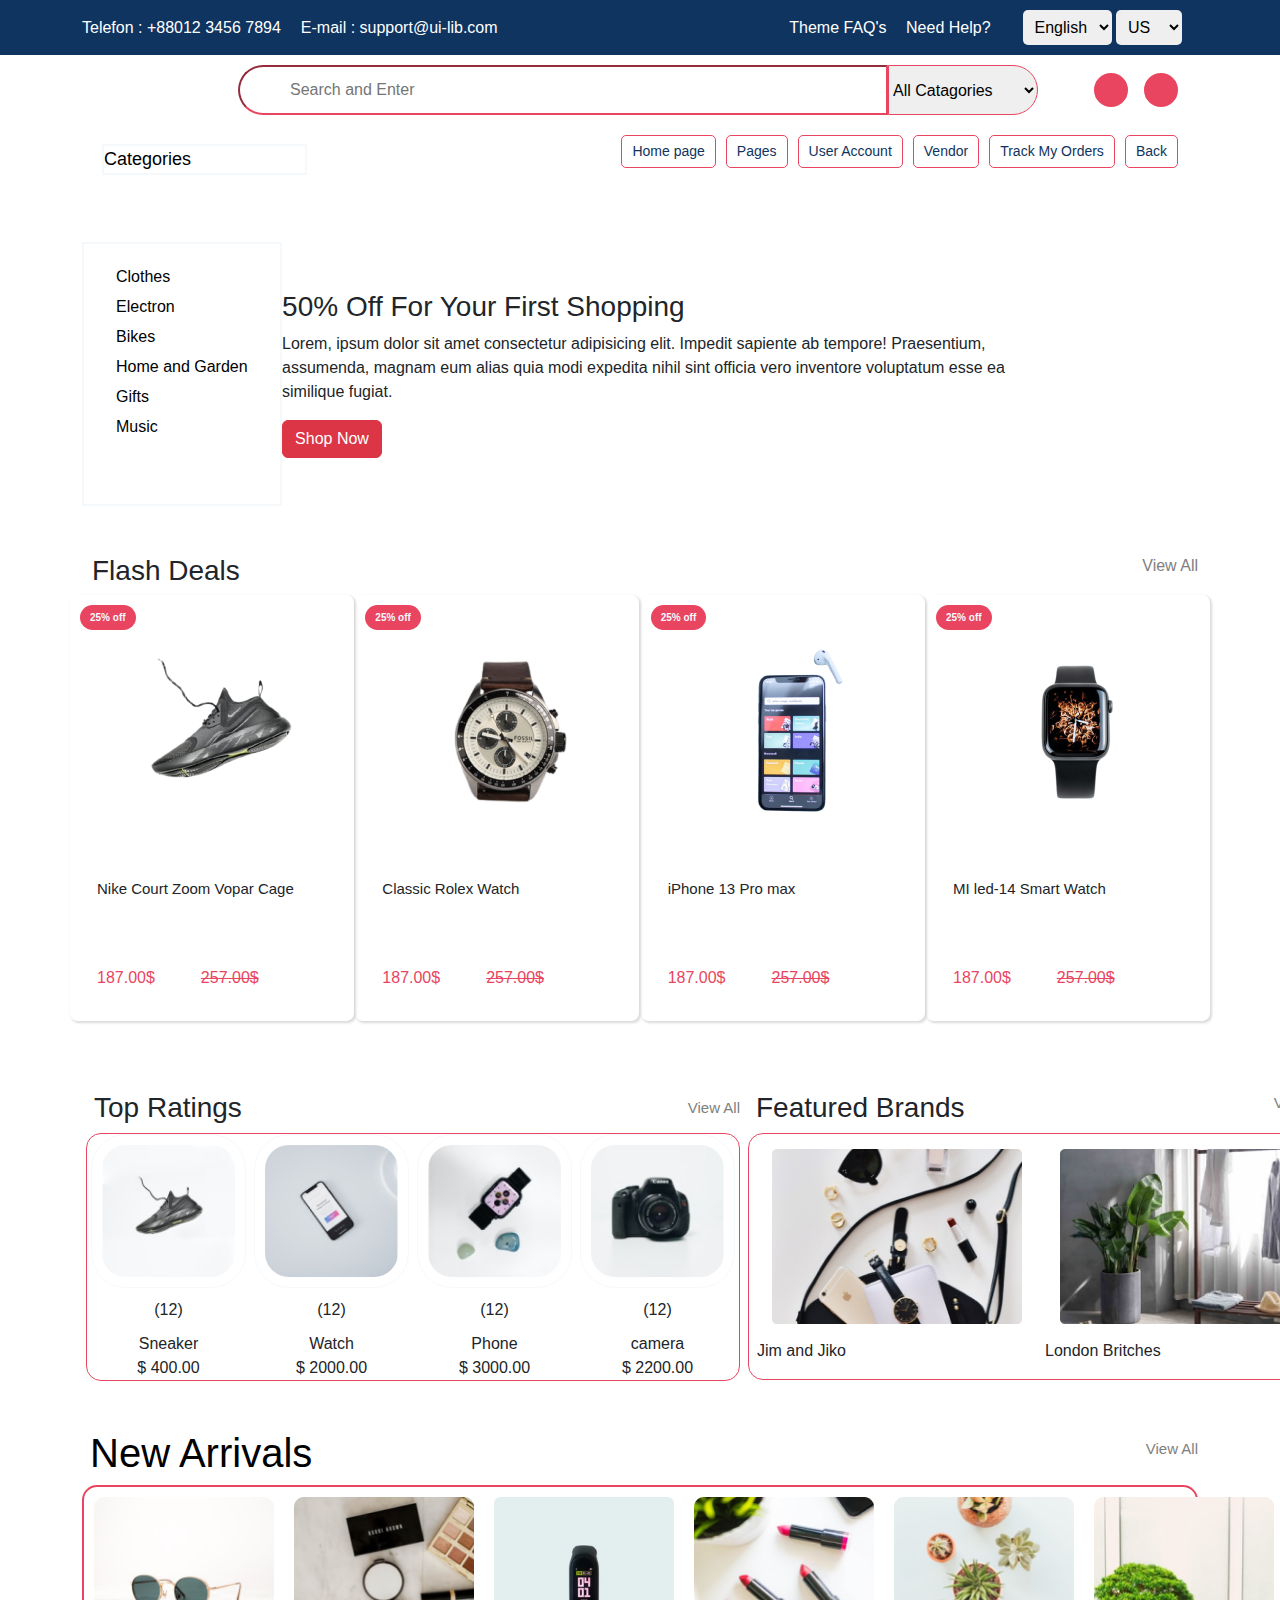
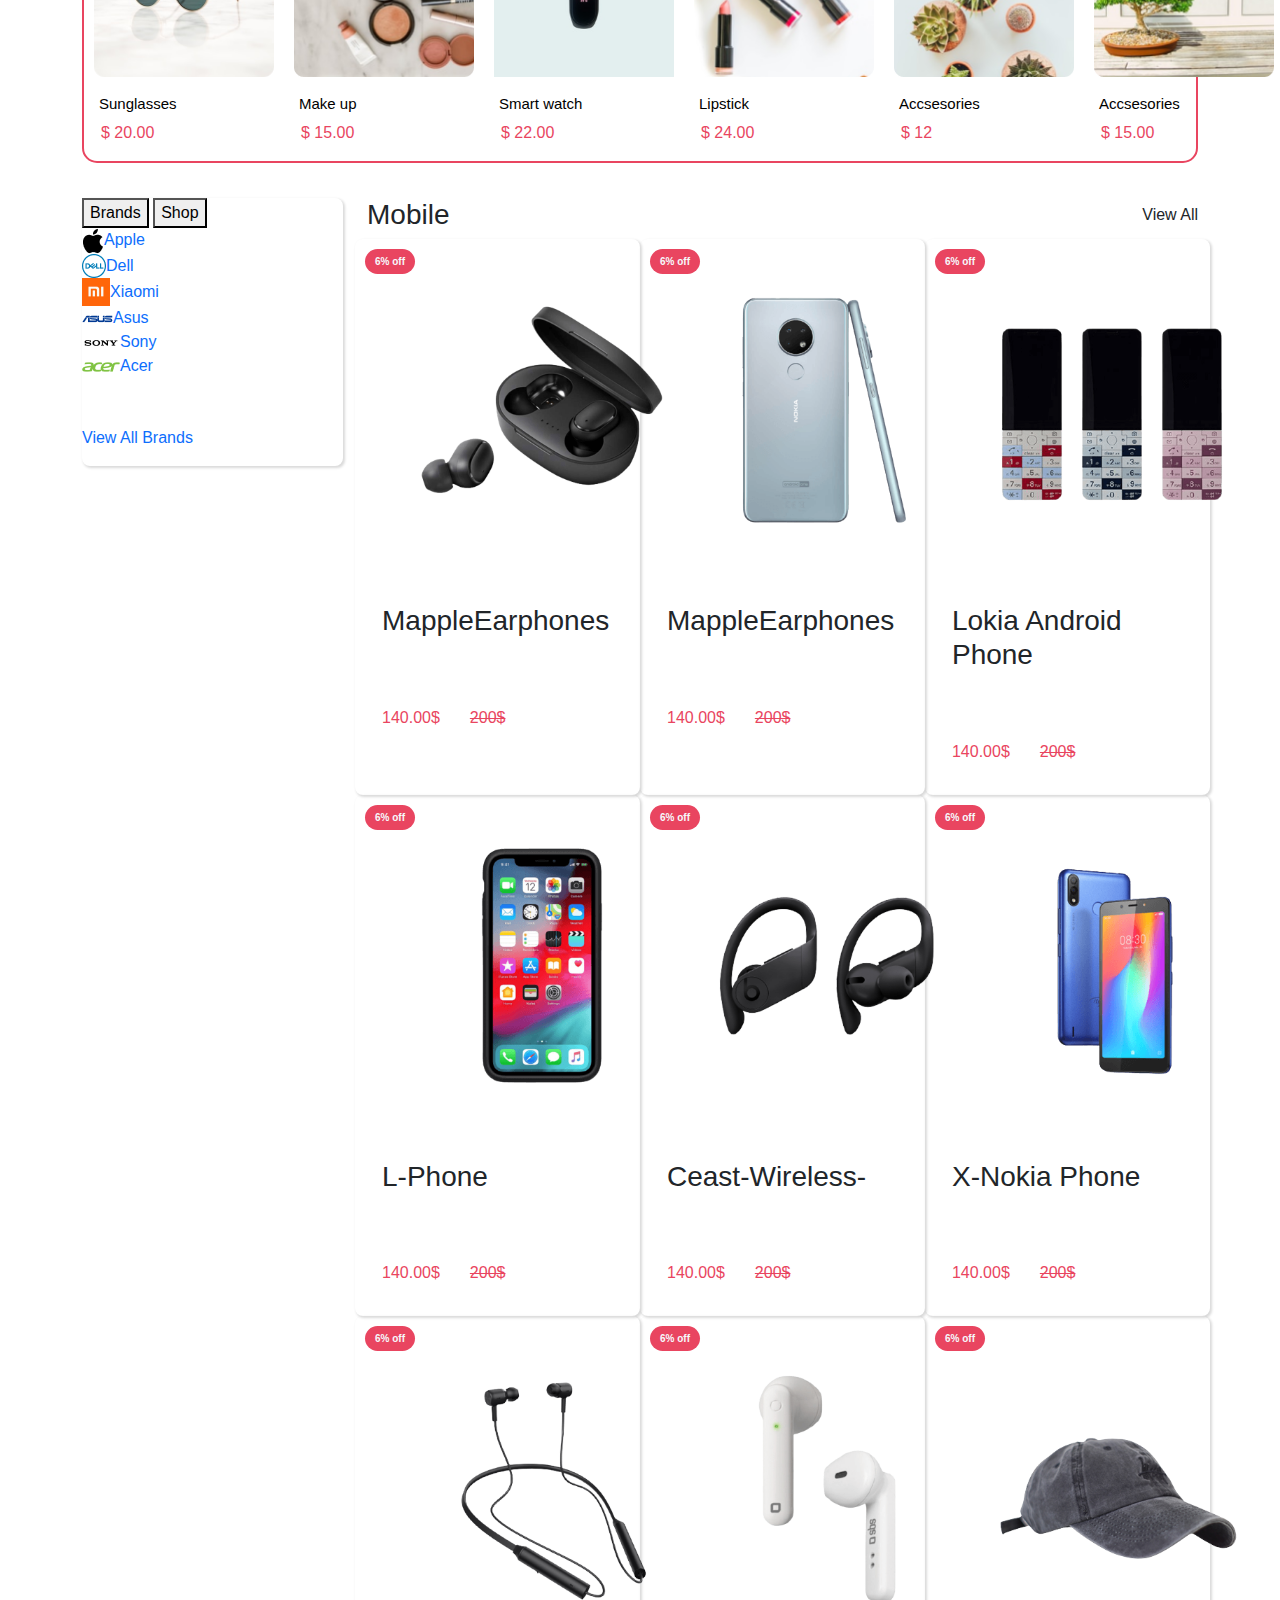
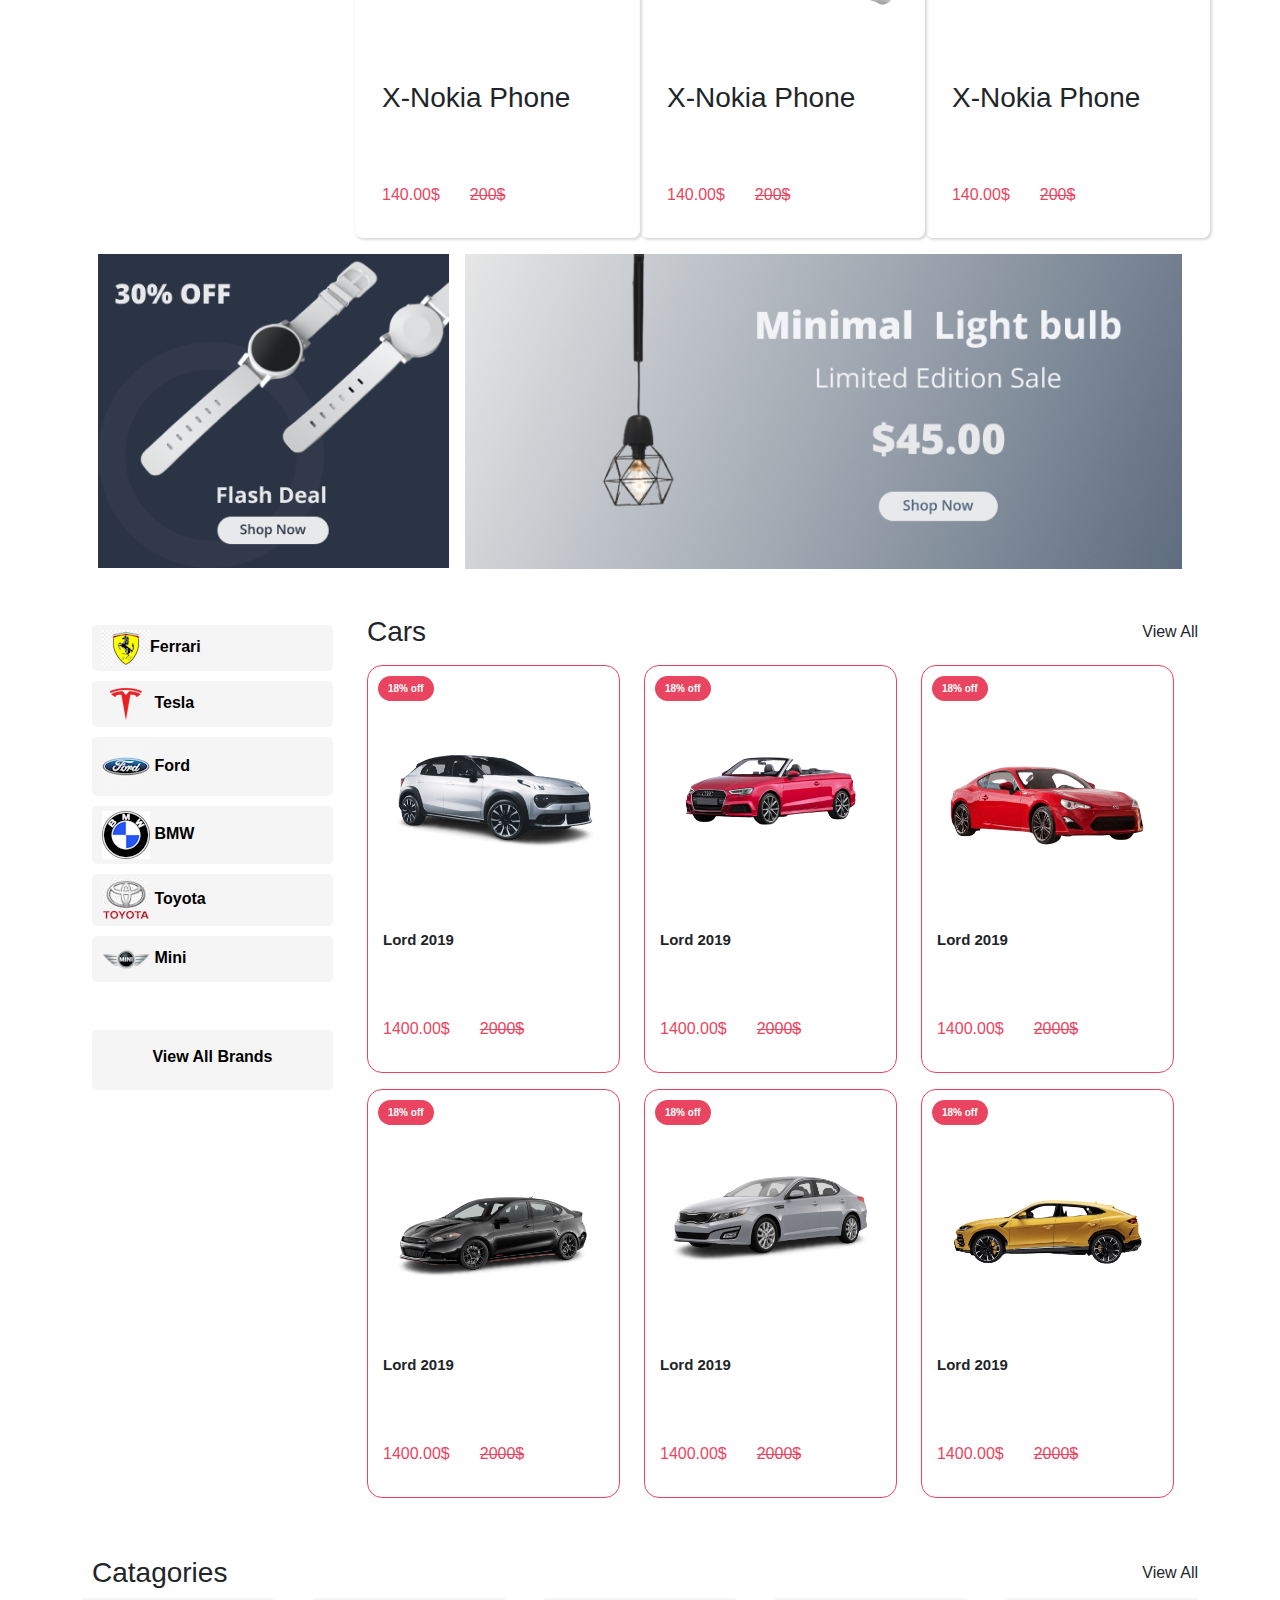
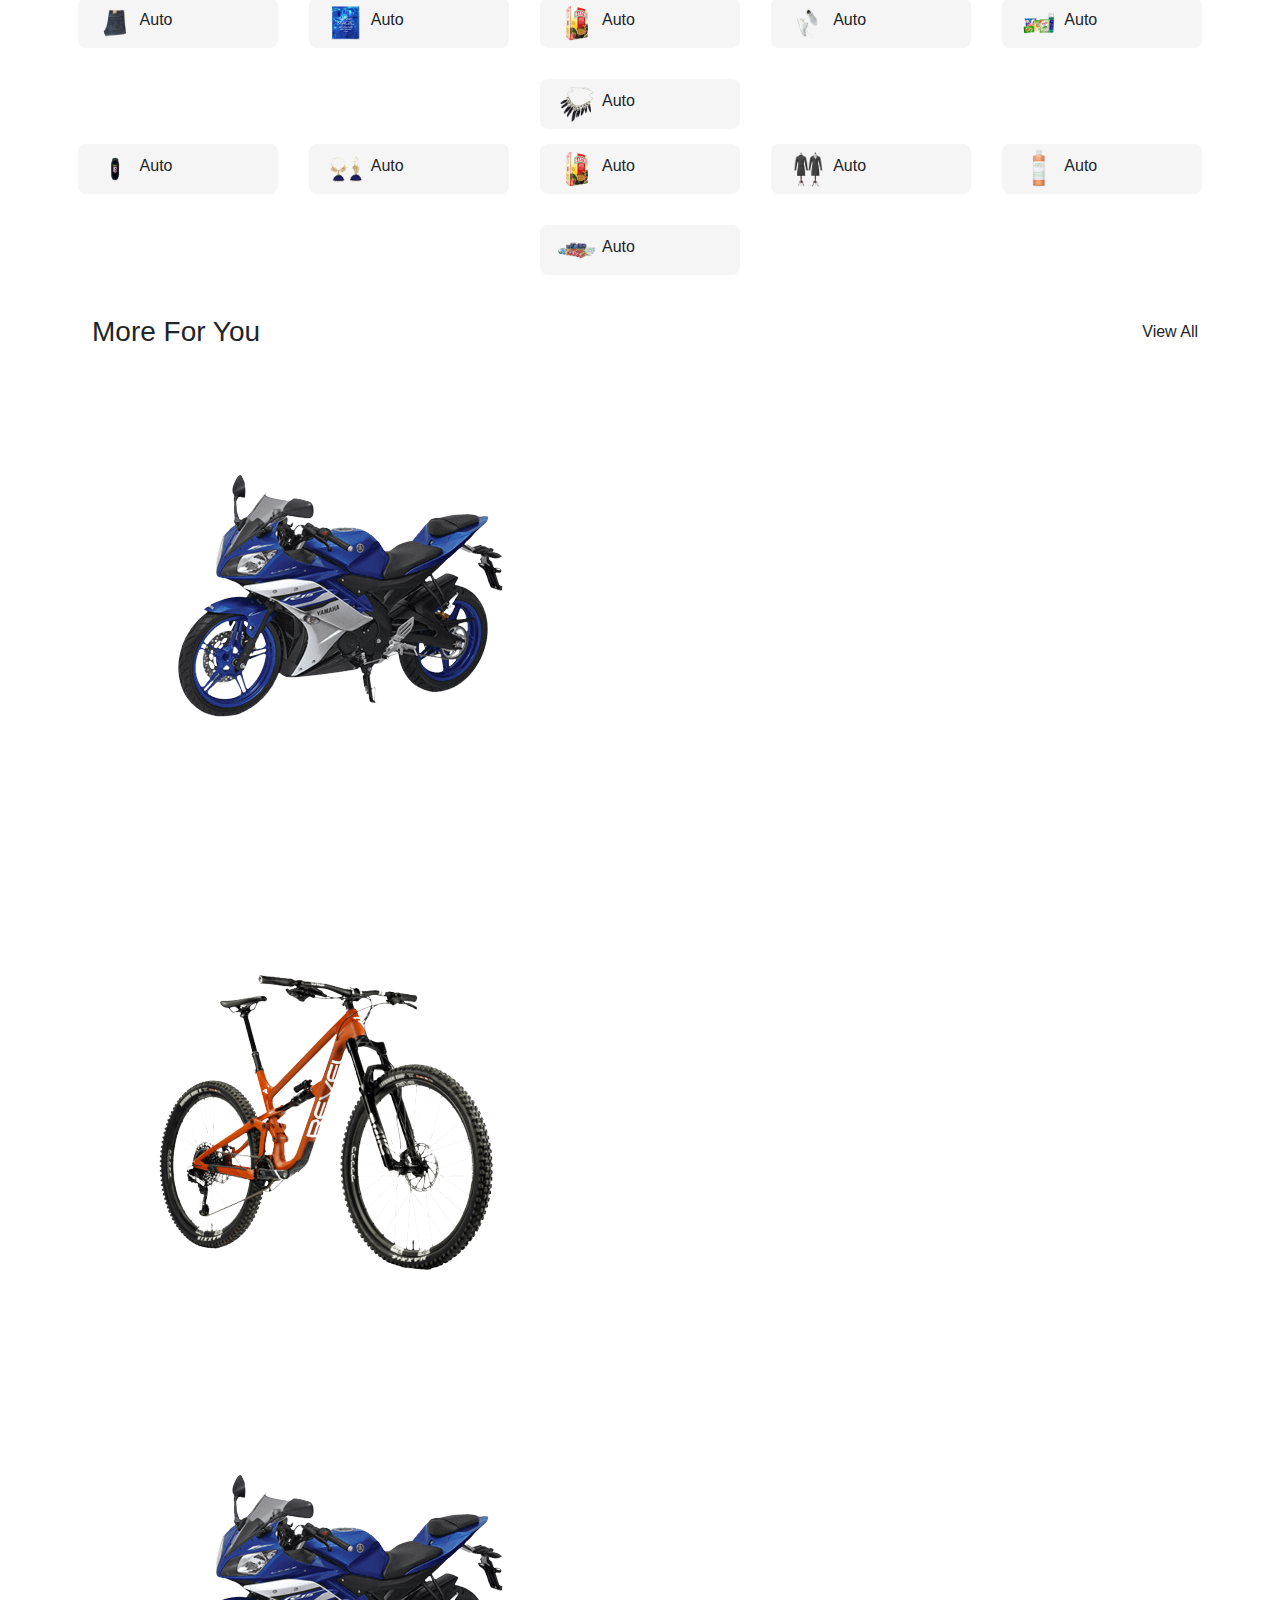
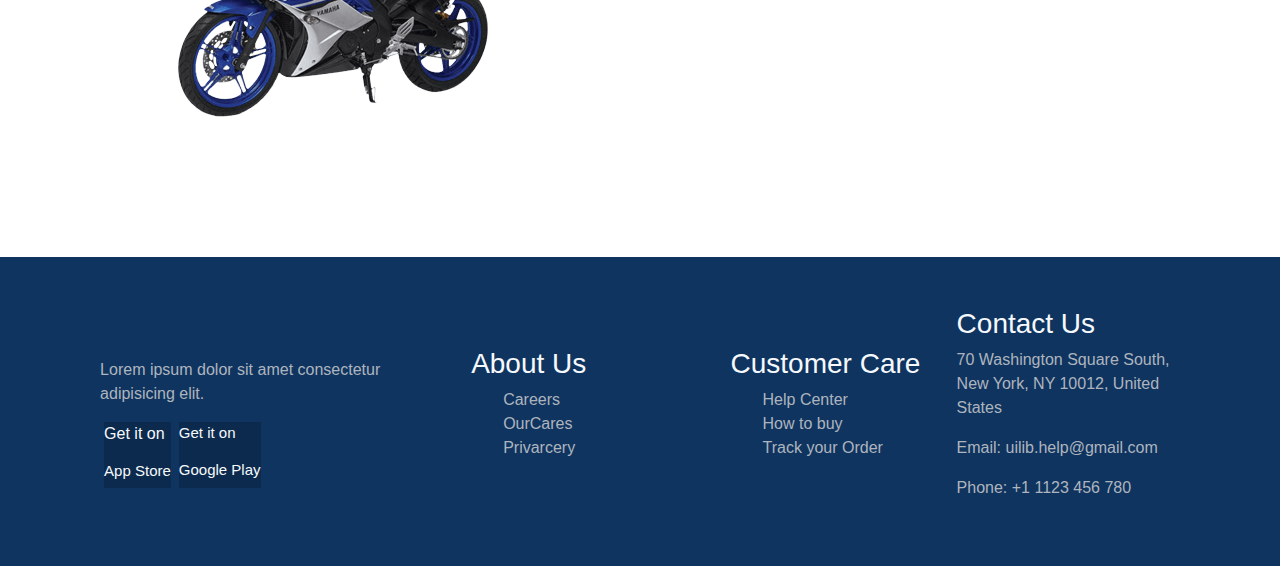
==== commit 9d3e26eb: "new" ====
--- a/index.html
+++ b/index.html
@@ -8,12 +8,11 @@
     <link rel="stylesheet" href="https://cdnjs.cloudflare.com/ajax/libs/font-awesome/6.5.2/css/all.min.css"
         integrity="sha512-SnH5WK+bZxgPHs44uWIX+LLJAJ9/2PkPKZ5QiAj6Ta86w+fsb2TkcmfRyVX3pBnMFcV7oQPJkl9QevSCWr3W6A=="
         crossorigin="anonymous" referrerpolicy="no-referrer" />
-    <link rel="stylesheet" href="assests/slick-1.8.1/slick/slick.css">
-    <link rel="stylesheet" href="assests/slick-1.8.1/slick/slick-theme.css">
     <link rel="stylesheet" href="/assets/css/style.css">
     <title>FinalProject</title>
 </head>
 <body>
+    <!-- First Content Navbar -->
     <nav class="navbar">
         <div class="container">
             <div class="navbar-left">
@@ -41,6 +40,7 @@
         </div>
     </nav>
 
+    <!-- Logo Content Navbar -->
     <div class="container">
         <nav class="navbar-2">
             <div class="navbar-2-left mx-lg-5">
@@ -70,6 +70,7 @@
         </nav>
     </div>
 
+    <!-- Catagero Content Navbar -->
     <div class="container">
         <nav class="navbar-cat">
             <div class="navbar-categories">
@@ -90,6 +91,7 @@
         </nav>
     </div>
 
+    <!-- 4 Content Navbar -->
     <div class="container">
         <nav class="navbar-3">
             <div class="navbarall d-flex">
@@ -123,6 +125,7 @@
         </nav>
     </div>
 
+     <!-- Flash Deals Content Navbar -->   
     <div class="container">
         <div class="flash-deals">
             <div class="f-up d-flex justify-content-between">
@@ -214,10 +217,9 @@
         </div>
     </div>
 
+    <!-- Top Ratings Content Navbar -->
     <div class="container">
         <div class="topfeatured d-flex justify-content-between ">
-
-
             <div class="left mx-1">
                 <div class="topratings">
                     <div class="top d-flex justify-content-between">
@@ -305,6 +307,7 @@
         </div>
     </div>
 
+    <!-- New Arrivals Content Navbar -->
     <div class="container">
         <div class="new-arrivals d-flex justify-content-between mt-5 ">
             <div class="n-left d-flex">
@@ -350,6 +353,7 @@
         </div>
     </div>
 
+    <!-- Mobile -->
     <div class="container">
        <div class="mobile-card row">
 
@@ -405,7 +409,7 @@
 
         <div class="mobile-cards-right col-lg-6">
            
-            <div class="mobile-card-up d-flex justify-content-between ">
+            <div class="mobile-card-up d-flex justify-content-between">
                 <div class="m-card-left">
                     <h1>Mobile</h1>
                 </div>
@@ -580,12 +584,22 @@
                  </div>
             </div>
         </div>
-
        </div>  
     </div>
-
-
-
+  
+    <!-- photo -->
+    <div class="container">
+        <div class="image-group d-flex  p-2">
+            <div class="image-left p-2 ">
+                <img src="./assets/img/banner-1.png" alt="">
+            </div>
+            <div class="image-right p-2">
+                <img src="./assets/img/banner-2.png" alt="">
+            </div>
+        </div>
+    </div> 
+
+    <!-- Cars Content Navbar -->
     <div class="container">
         <div class="card-all row">
             <div class="col-lg-3">
@@ -767,20 +781,123 @@
     </div>
 
 
+    <!-- Catagories-->
+
     <div class="container">
-        <div class="image-group d-flex  p-2">
-            <div class="image-left p-2 ">
-                <img src="./assets/img/banner-1.png" alt="">
-            </div>
-            <div class="image-right p-2">
-                <img src="./assets/img/banner-2.png" alt="">
-            </div>
-        </div>
-    </div>
-
-
-
-        <footer>
+ <div class="catagories-all">
+    <div class="catagories-up d-flex justify-content-between ">
+        <div class="up-left d-flex">
+         <i class="fa-solid fa-layer-group"></i>
+         <h1> Catagories </h1>
+        </div>
+        <div class="up-right">
+            <span>View All</span>
+            <i class="fa-solid fa-caret-right"></i>
+        </div>
+    </div>
+    <div class="catogories-down ">
+    <div class="row gap-3 ">
+       <div class="c-down col-lg-2 d-flex align-items-center">
+        <img src="./assets/img/7 (1).png" alt="">
+        <p>Auto</p>
+       </div>
+       <div class="c-down col-lg-2 d-flex  align-items-center ">
+        <img src="./assets/img/12 (1).png" alt="">
+        <p>Auto</p>
+       </div>
+       <div class="c-down col-lg-2 d-flex  align-items-center ">
+        <img src="./assets/img/1 (1).png" alt="">
+        <p>Auto</p>
+       </div>
+       <div class="c-down col-lg-2 d-flex  align-items-center ">
+        <img src="./assets/img/11 (1).png" alt="">
+        <p>Auto</p>
+       </div>
+       <div class="c-down col-lg-2 d-flex  align-items-center ">
+        <img src="./assets/img/14 (1).png" alt="">
+        <p>Auto</p>
+       </div>
+       <div class="c-down col-lg-2 d-flex  align-items-center ">
+          <img src="./assets/img/21.png" alt="">
+          <p>Auto</p>
+       </div>
+    </div>
+    <div class="row gap-3 ">
+        <div class="c-down col-lg-2 d-flex  align-items-center ">
+            <img src="./assets/img/12 (2).png" alt="">
+            <p>Auto</p>
+           </div>
+           <div class="c-down col-lg-2 d-flex  align-items-center ">
+            <img src="./assets/img/8 (1).png" alt="">
+            <p>Auto</p>
+           </div>
+           <div class="c-down col-lg-2 d-flex  align-items-center ">
+            <img src="./assets/img/1 (1).png" alt="">
+            <p>Auto</p>
+           </div>
+           <div class="c-down col-lg-2 d-flex  align-items-center ">
+            <img src="./assets/img/20.png" alt="">
+            <p>Auto</p>
+           </div>
+           <div class="c-down col-lg-2 d-flex  align-items-center ">
+            <img src="./assets/img/25.png" alt="">
+            <p>Auto</p>
+           </div>
+           <div class="c-down col-lg-2 d-flex  align-items-center ">
+              <img src="./assets/img/27.png" alt="">
+              <p>Auto</p>
+           </div>
+    </div>
+    </div>
+ </div>
+    </div>
+
+    <!-- More For You -->
+     
+  <div class="container">
+    <div class="mfy">
+        <div class="mfy-up d-flex justify-content-between ">
+            <div class="up-left d-flex">
+             <i class="fa-solid fa-circle-info"></i>
+             <h1> More For You </h1>
+            </div>
+            <div class="up-right">
+                <span>View All</span>
+                <i class="fa-solid fa-caret-right"></i>
+            </div>
+        </div>
+    </div>
+    <div class="mfy-down">
+        <div class="row">
+            <div class="card-camera">
+             
+            </div>
+            <div class="card-camera">
+                <img src="./assets/img/23.png" alt="">
+            </div>
+            <div class="card-camera">
+                <img src="./assets/img/24.png" alt="">
+            </div>
+            <div class="card-camera">
+                <img src="./assets/img/23.png" alt="">
+            </div>
+        </div>
+        <div class="row col-lg-3 ">
+
+        </div>
+        <div class="row col-lg-3 ">
+
+        </div>
+    </div>
+    
+  </div>
+      
+  
+  
+  
+  
+  
+  <footer>
             <div class="container d-flex">
                 <div class="first-footer">
                     <div class="introducing">
@@ -835,7 +952,6 @@
             </div>
         </footer>
 
-        <script src="assests/slick-1.8.1/slick/slick.min.js"></script>
         <script src="/assets/script/script.js"></script>   
 </body>
 </html>--- a/assets/css/style.css
+++ b/assets/css/style.css
@@ -589,11 +589,102 @@
 
 .tabcontent {
     display: none;
-}
+} 
 
 .tabcontent.active {
     display: block;
 }
 
-
-
+.catagories-up .up-left i{
+    padding-top: 6px;
+    color: #E94560;
+}
+
+.c-down img{
+width: 50px;
+height: 50px;
+}
+
+.c-down p{
+    margin-top: 10px;
+}
+
+.c-down{
+    width: 200px; 
+    height: 50px; 
+    background-color: whitesmoke;
+    border-radius: 8px; 
+    transition: box-shadow 0.3s ease; 
+    padding: 0.75rem;
+    display: flex;
+    border-radius: 8px;
+    margin: auto;
+    margin-bottom: 15px;
+}
+
+.c-down:hover{
+    box-shadow: 0 0 10px rgba(0, 0, 0, 0.5)
+}
+.up-left i{
+    margin-right: 10px;
+}
+
+.catagories-all{
+    margin-top: 50px;
+    margin-bottom: 25px;
+}
+
+.mfy-up .up-left i{
+    color: #E94560;
+    margin-right: 10px;
+    font-size: 35px;
+}
+
+
+
+
+
+
+
+
+
+
+
+
+
+
+
+
+
+
+
+
+
+
+
+
+
+
+
+
+
+
+
+
+
+
+
+
+
+
+
+
+
+
+
+
+
+
+
+
+
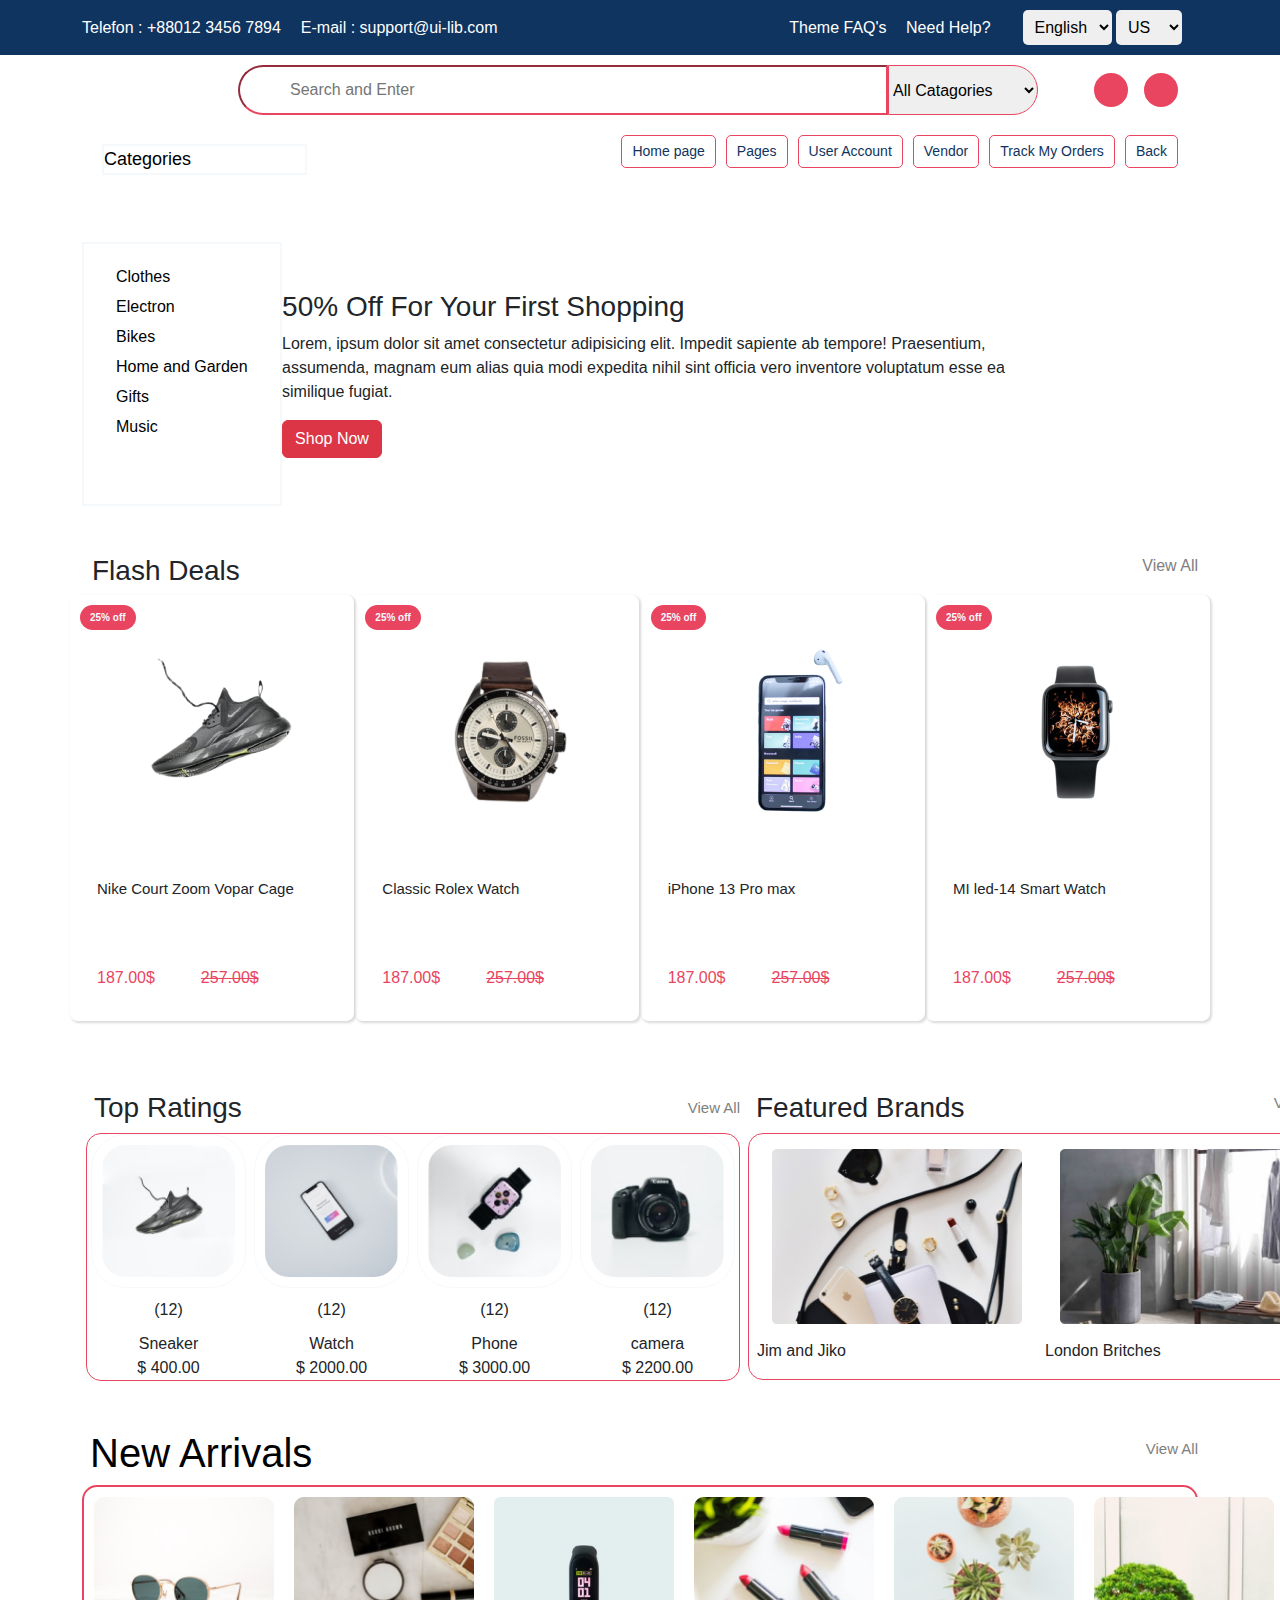
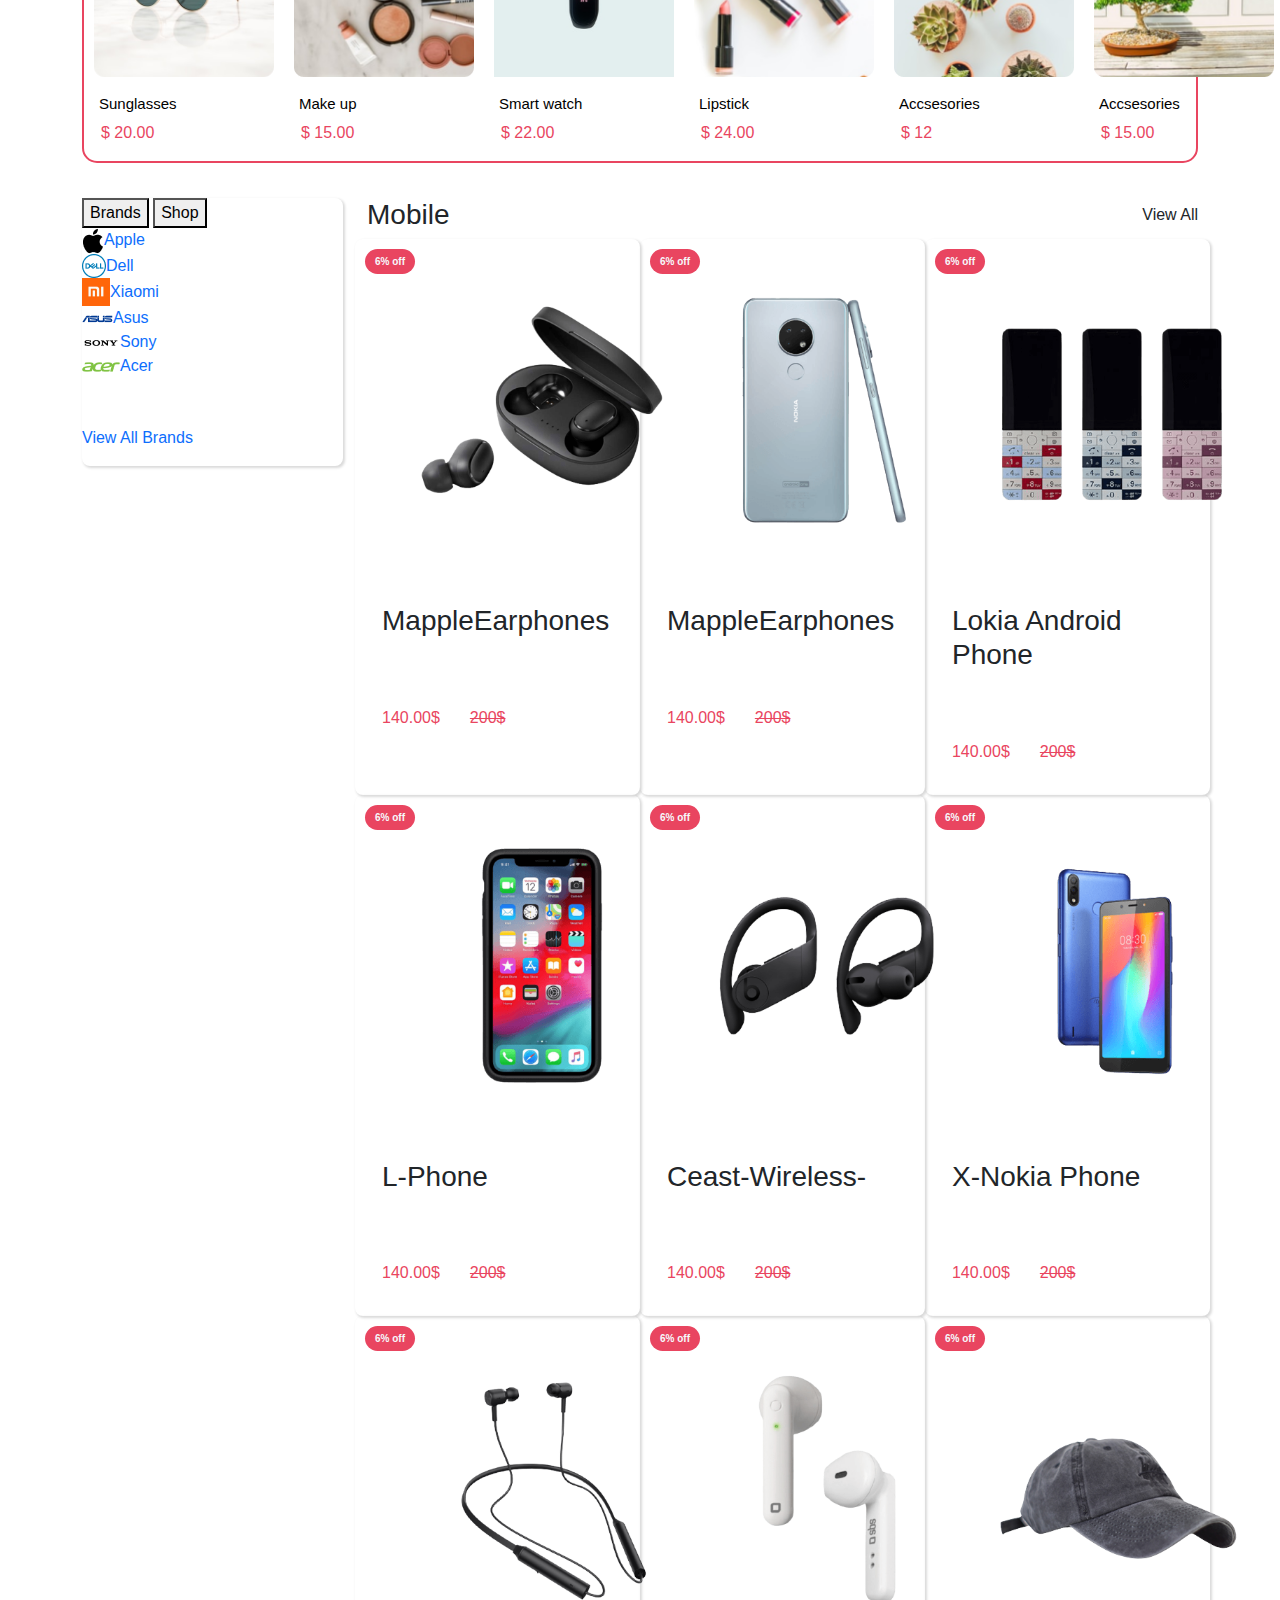
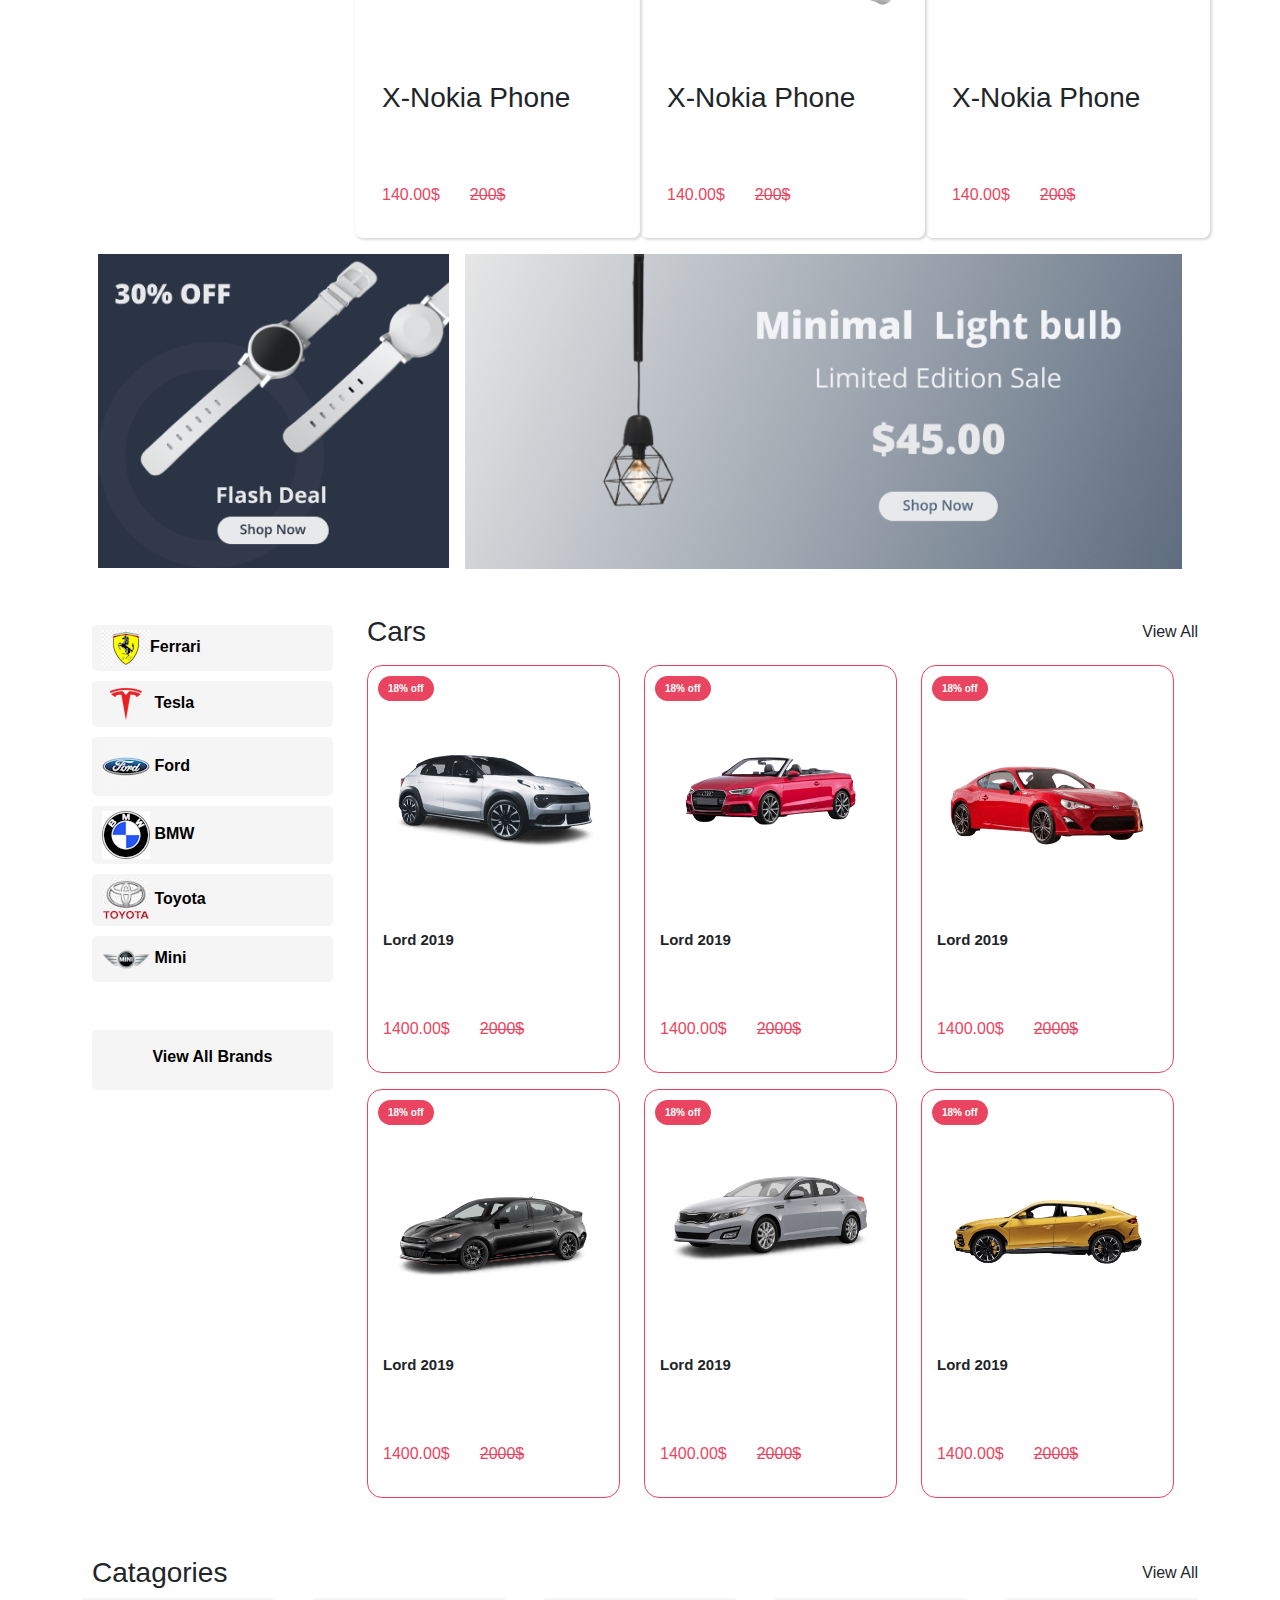
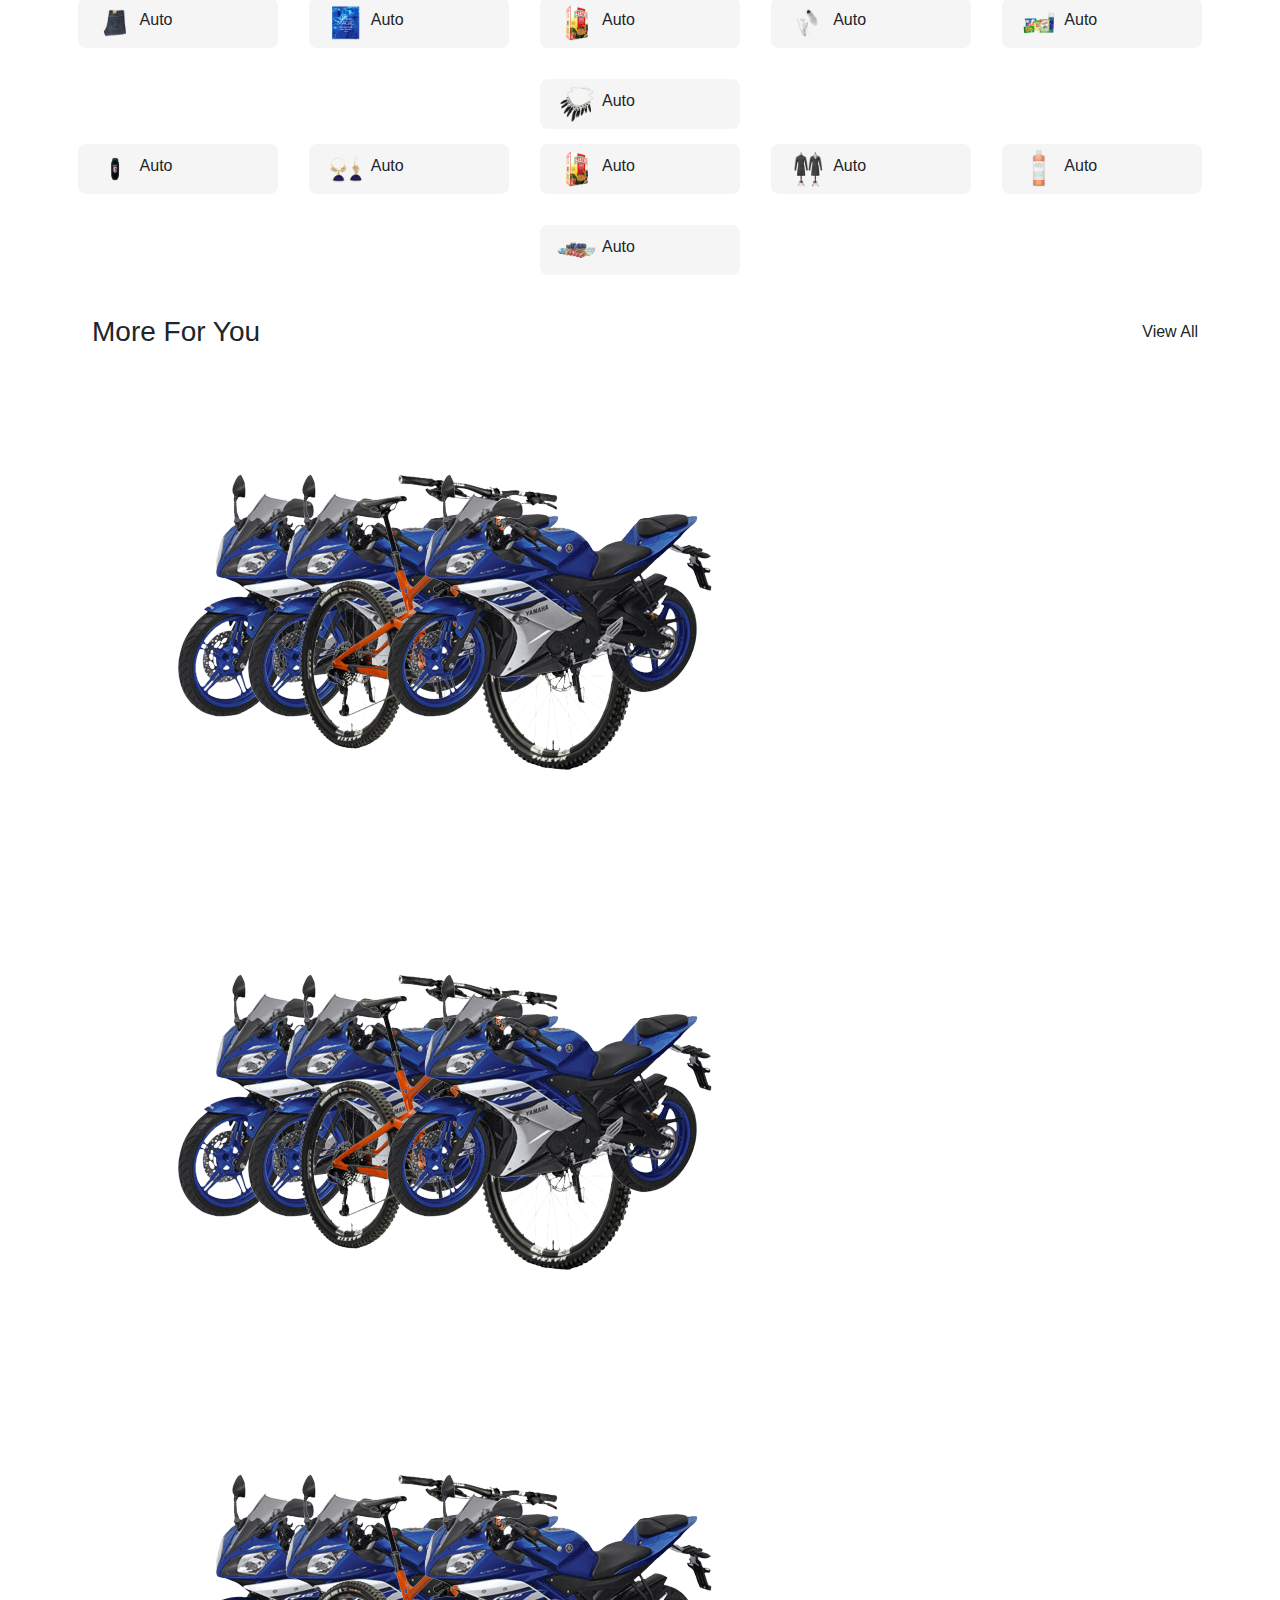
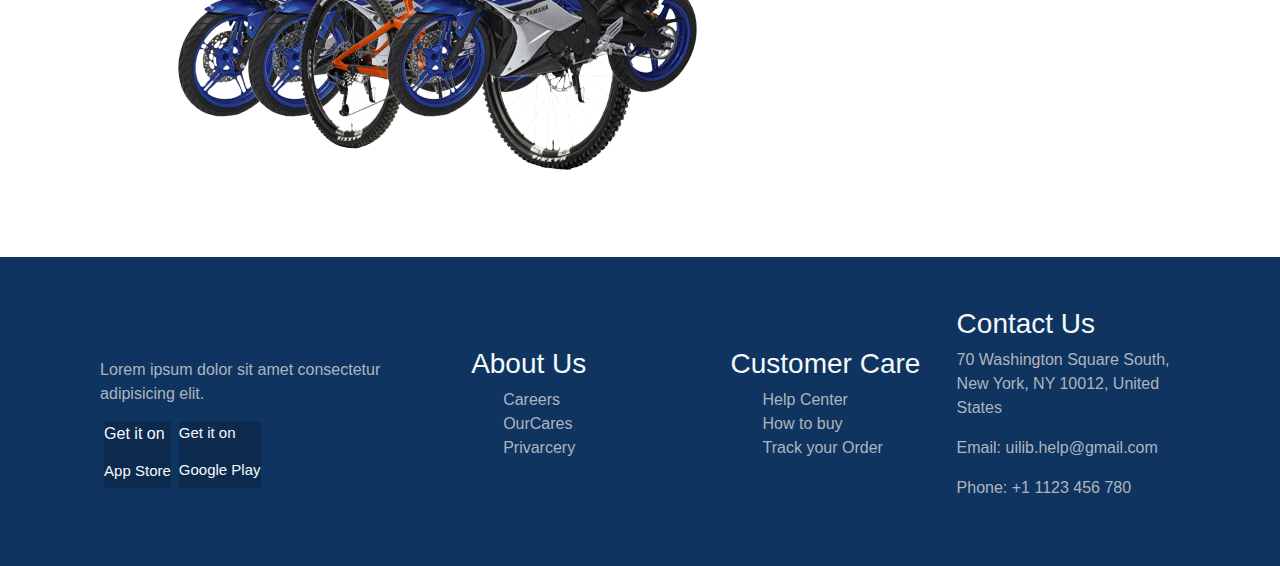
==== commit 662a3edd: "new add" ====
--- a/index.html
+++ b/index.html
@@ -867,26 +867,48 @@
             </div>
         </div>
     </div>
-    <div class="mfy-down">
-        <div class="row">
-            <div class="card-camera">
-             
-            </div>
-            <div class="card-camera">
+    <div class="mfy-down ">
+        <div class="row col-lg-3 d-flex">
+            <div class="card-camera col-lg-3 ">
                 <img src="./assets/img/23.png" alt="">
             </div>
-            <div class="card-camera">
+            <div class="card-camera col-lg-3 ">
+                <img src="./assets/img/23.png" alt="">
+            </div>
+            <div class="card-camera col-lg-3 ">
                 <img src="./assets/img/24.png" alt="">
             </div>
-            <div class="card-camera">
+            <div class="card-camera col-lg-3">
                 <img src="./assets/img/23.png" alt="">
             </div>
         </div>
         <div class="row col-lg-3 ">
-
-        </div>
-        <div class="row col-lg-3 ">
-
+            <div class="card-camera col-lg-3 ">
+                <img src="./assets/img/23.png" alt="">
+            </div>
+            <div class="card-camera col-lg-3 ">
+                <img src="./assets/img/23.png" alt="">
+            </div>
+            <div class="card-camera col-lg-3 ">
+                <img src="./assets/img/24.png" alt="">
+            </div>
+            <div class="card-camera col-lg-3">
+                <img src="./assets/img/23.png" alt="">
+            </div>
+        </div>
+        <div class="row col-lg-3">
+            <div class="card-camera col-lg-3 ">
+                <img src="./assets/img/23.png" alt="">
+            </div>
+            <div class="card-camera col-lg-3 ">
+                <img src="./assets/img/23.png" alt="">
+            </div>
+            <div class="card-camera col-lg-3 ">
+                <img src="./assets/img/24.png" alt="">
+            </div>
+            <div class="card-camera col-lg-3">
+                <img src="./assets/img/23.png" alt="">
+            </div>
         </div>
     </div>
     
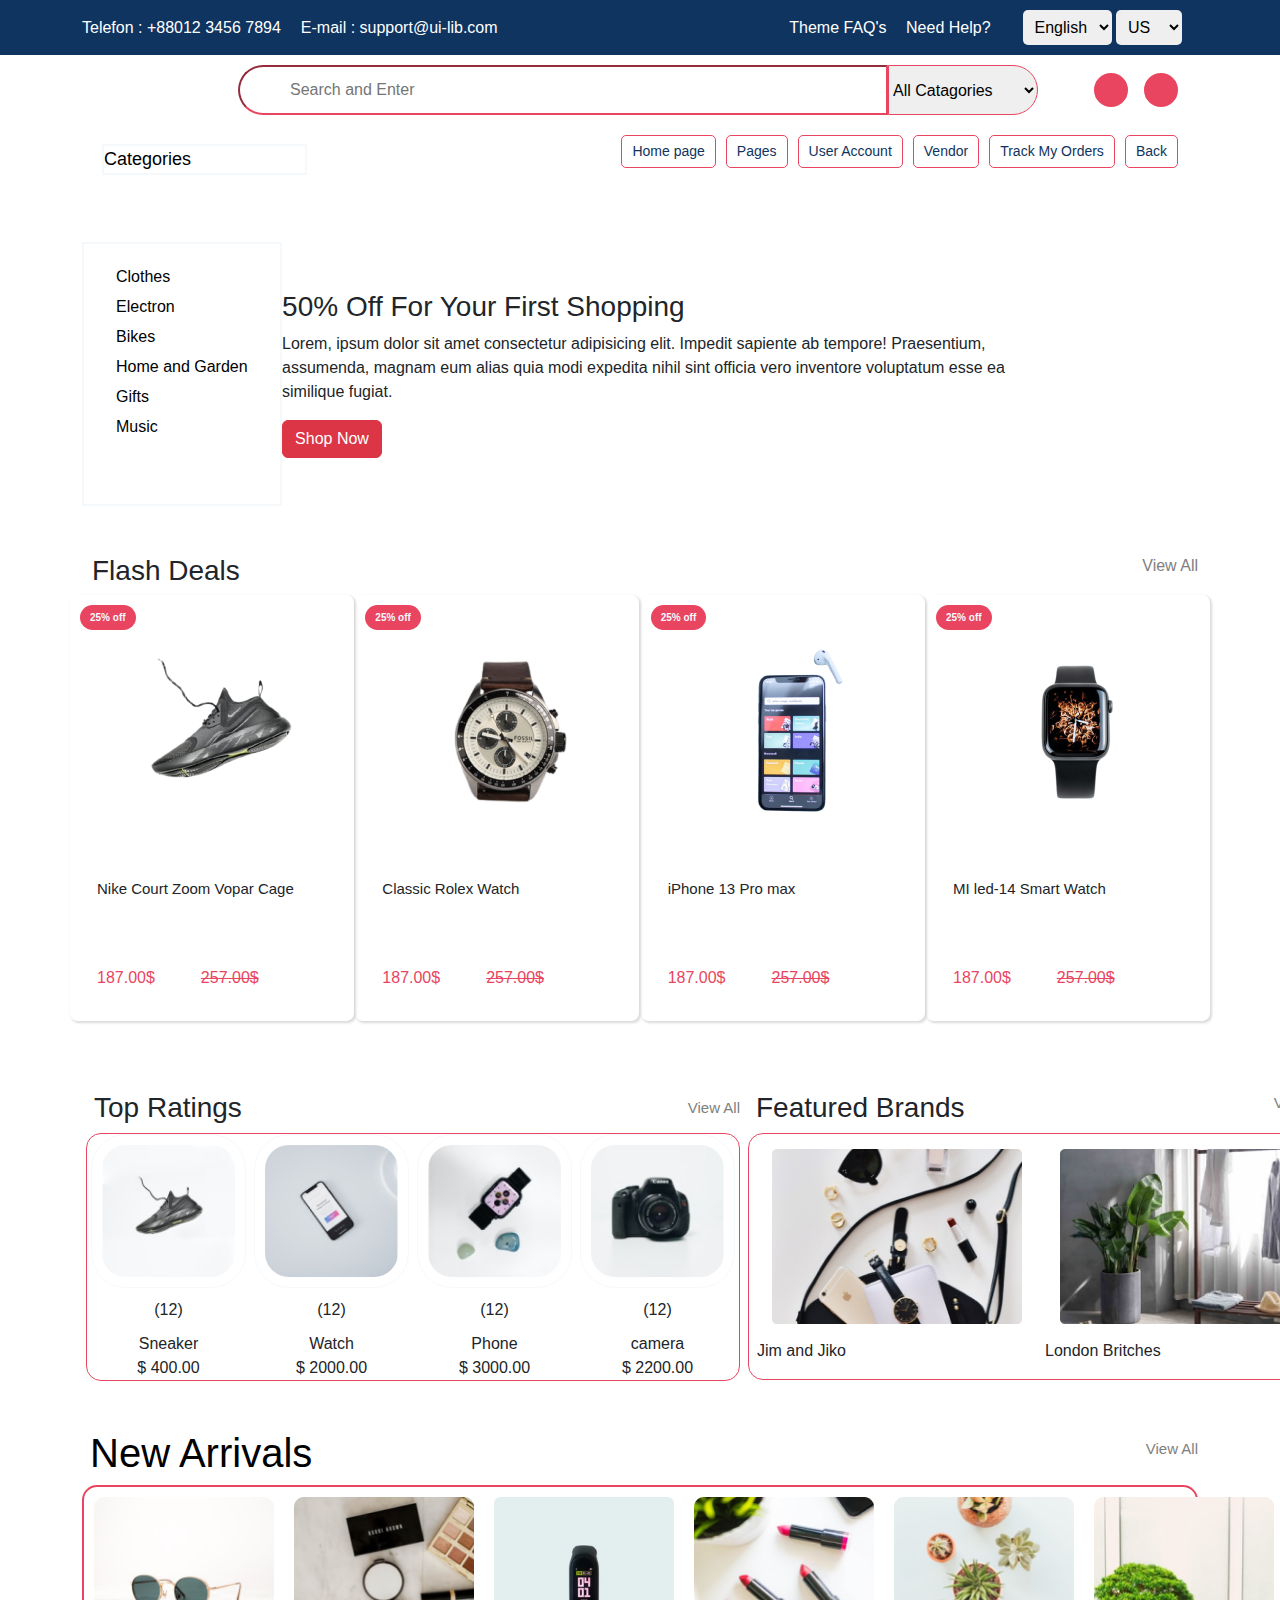
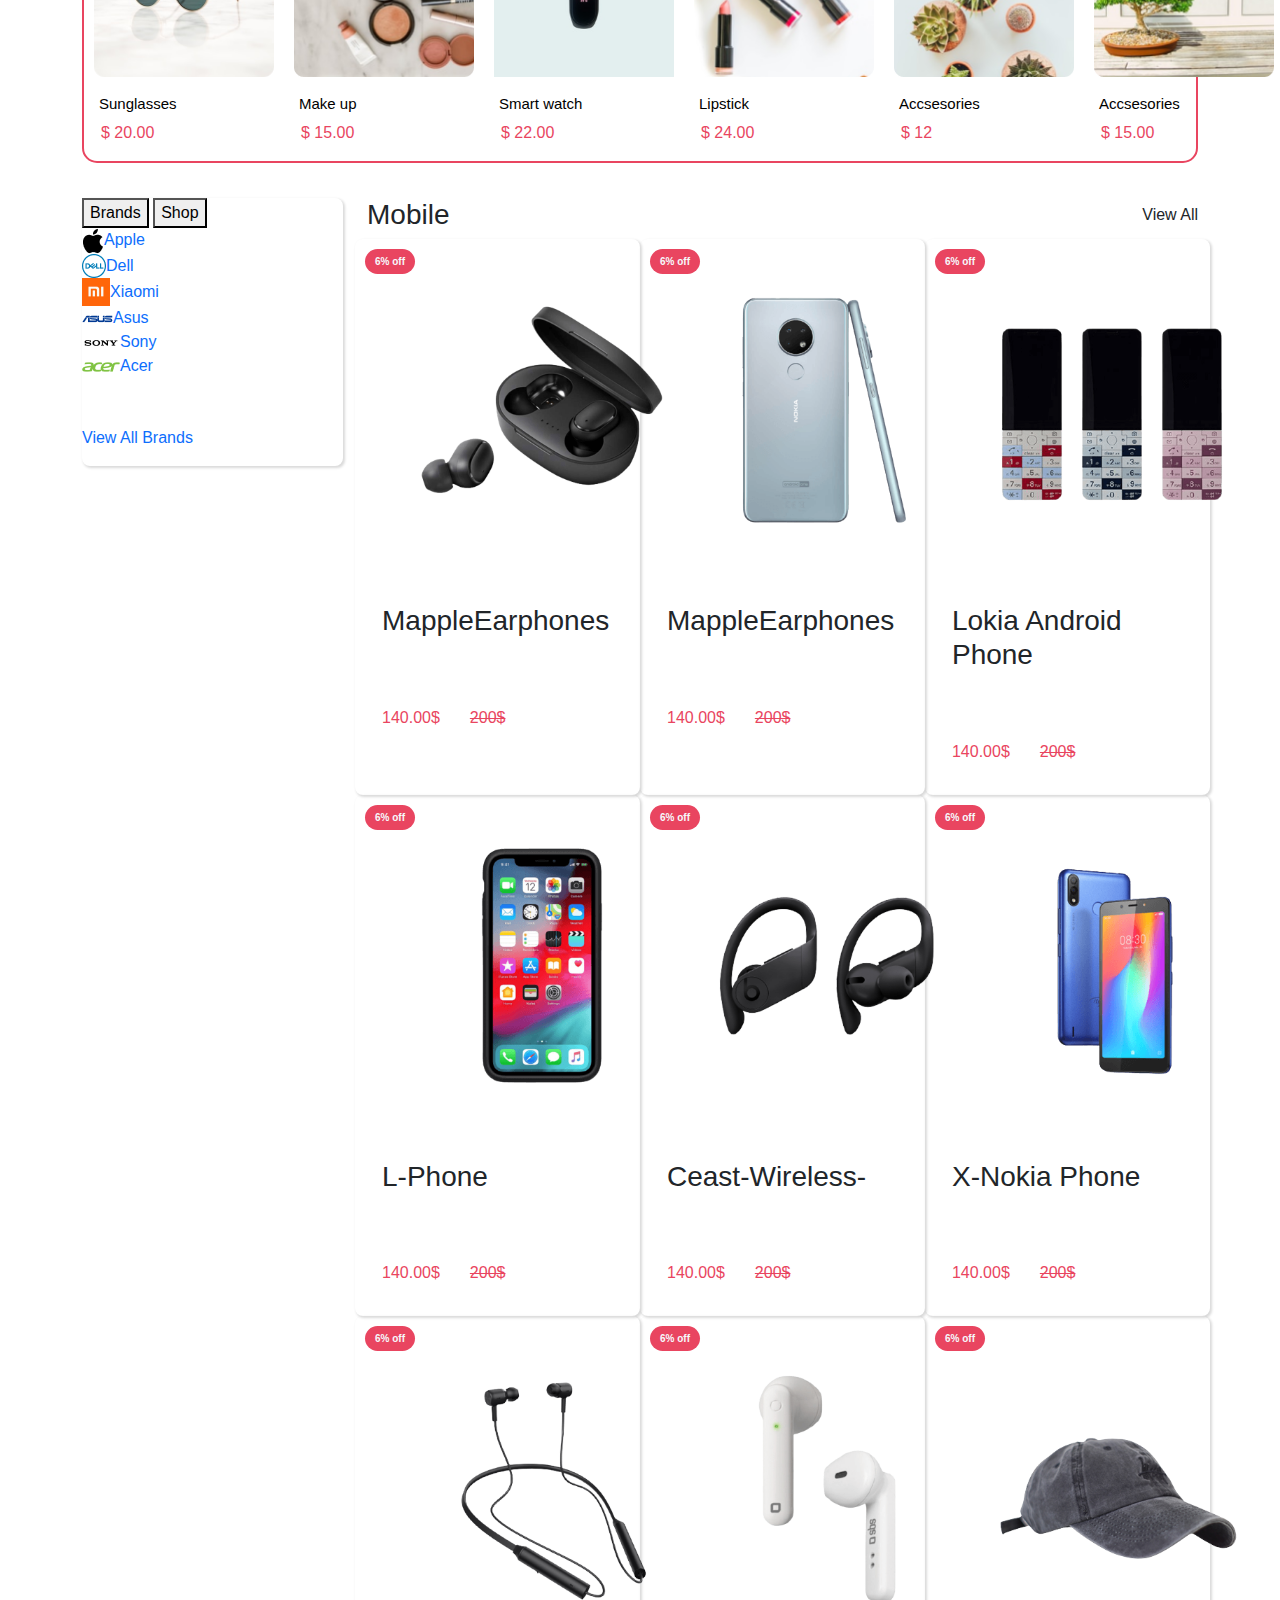
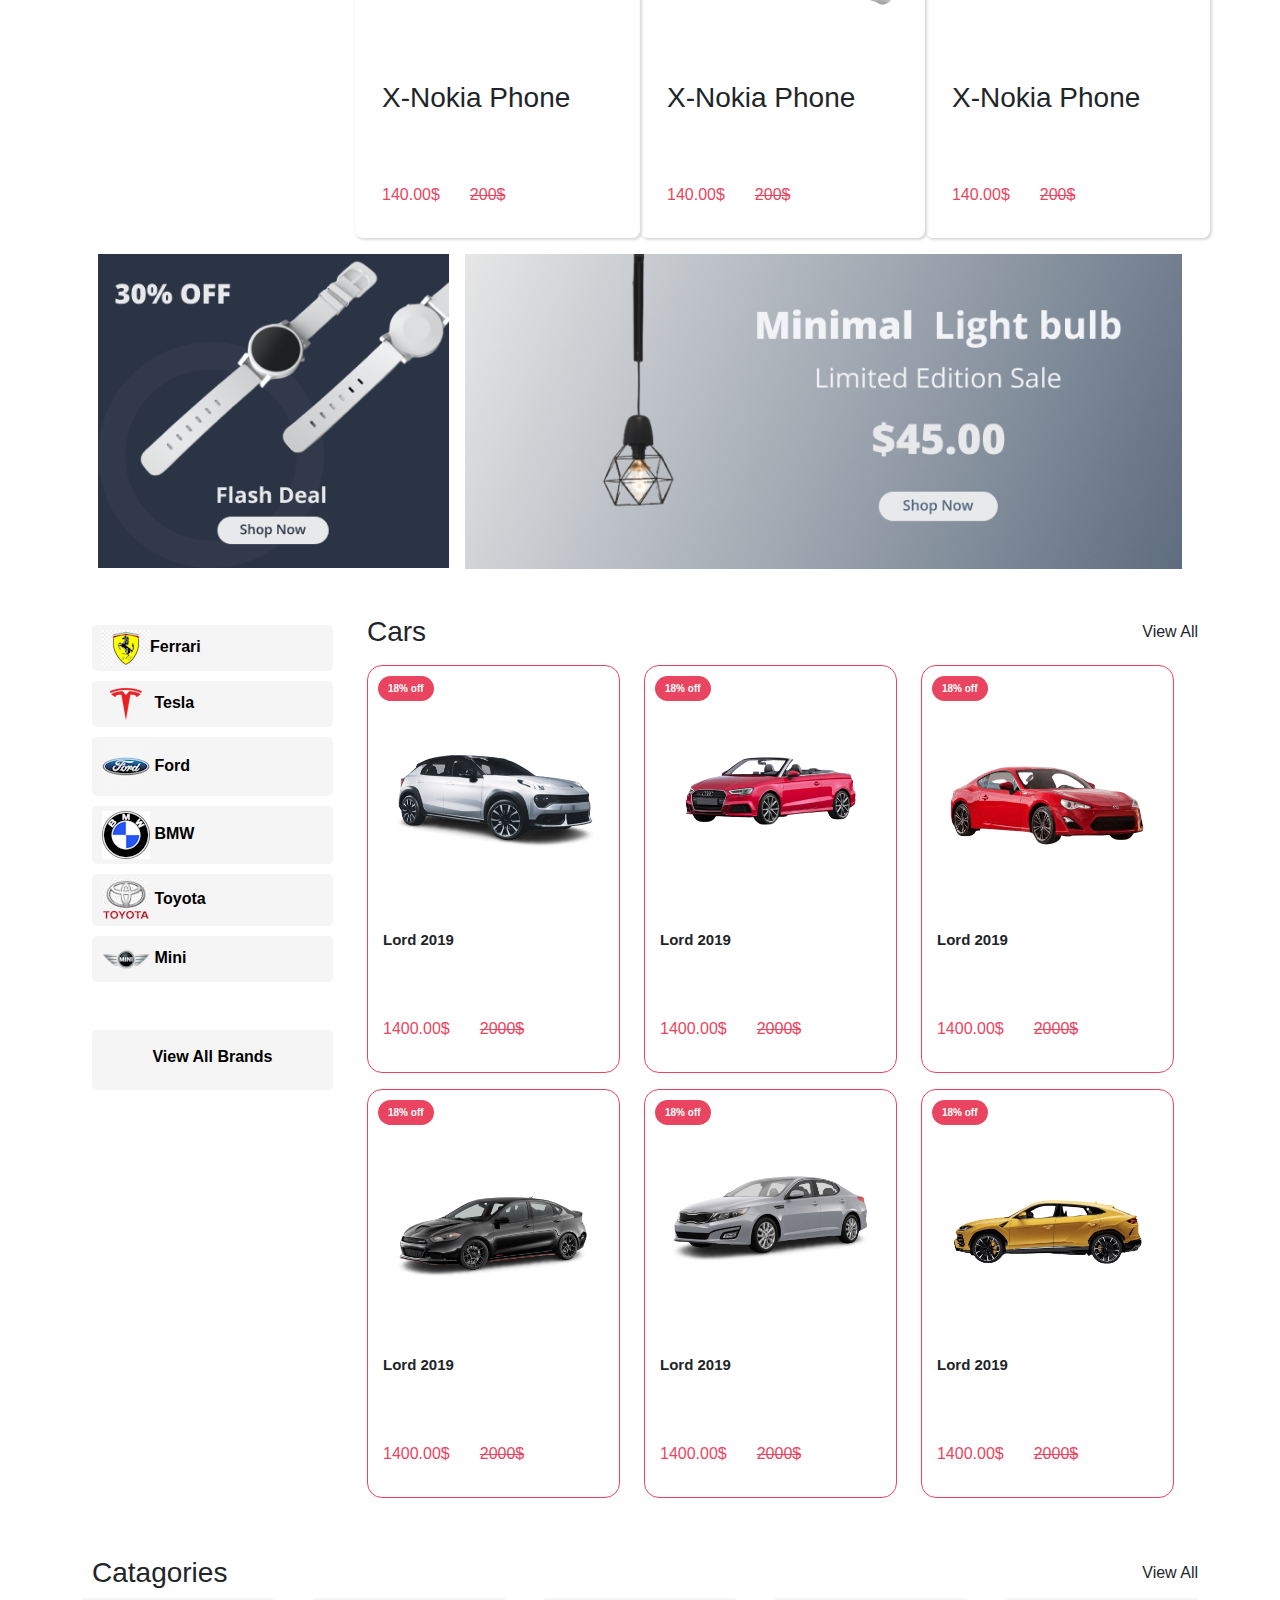
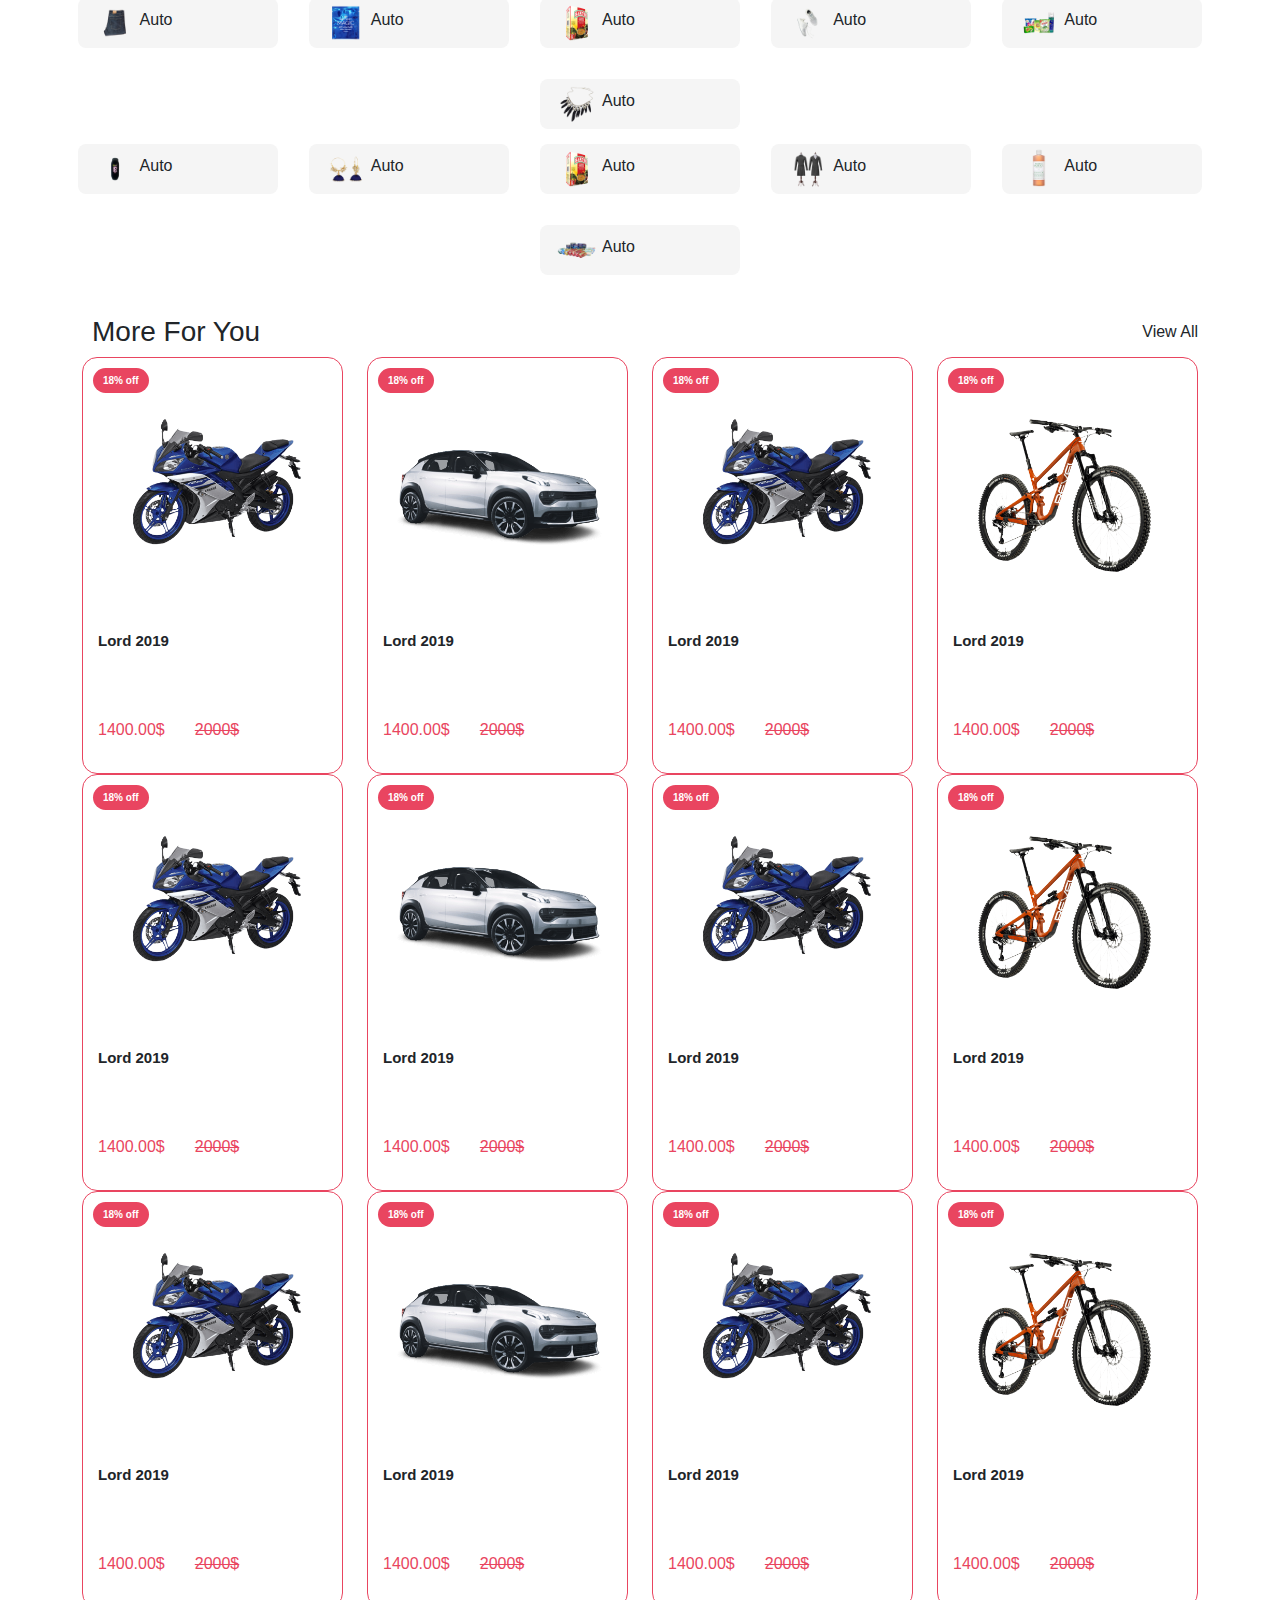
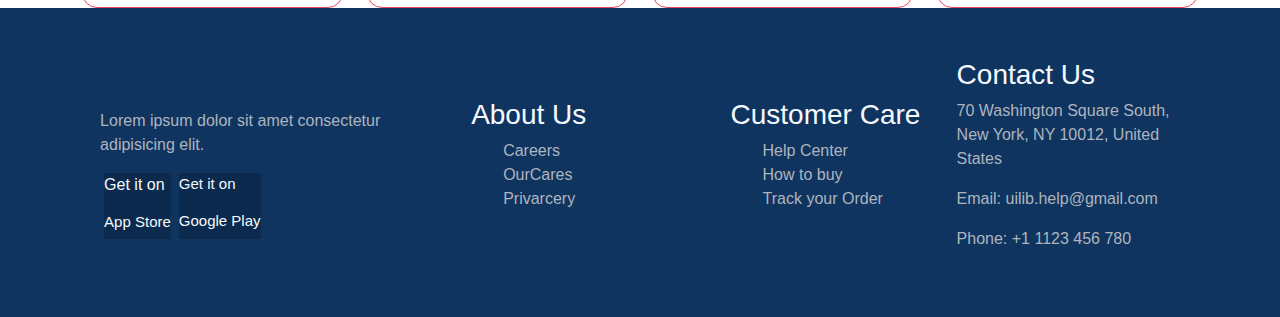
==== commit 555aa116: "new add" ====
--- a/index.html
+++ b/index.html
@@ -868,46 +868,252 @@
         </div>
     </div>
     <div class="mfy-down ">
-        <div class="row col-lg-3 d-flex">
+        <div class="row  d-flex">
+            <div class="card-camera col-lg-3">
+                <div class="lord-2019">
+                    <div class="sales">
+                        18% off
+                    </div>
+                    <img src="./assets/img/23.png" alt="">
+                    <h1> Lord 2019 </h1>
+                    <div class="stars">
+                        <i class="fa-solid fa-star"></i>
+                        <i class="fa-solid fa-star"></i>
+                        <i class="fa-solid fa-star"></i>
+                        <i class="fa-solid fa-star"></i>
+                        <i class="fa-solid fa-star-half-stroke"></i>
+                        </div>
+                        <div class="price d-flex">
+                            <p>1400.00$</p> 
+                            <p class="text-decoration-line-through ">2000$</p>
+                        </div>
+                </div>
+            </div>
             <div class="card-camera col-lg-3 ">
-                <img src="./assets/img/23.png" alt="">
+                <div class="lord-2019">
+                    <div class="sales">
+                        18% off
+                    </div>
+                    <img src="./assets/img/1.png" alt="">
+                    <h1> Lord 2019 </h1>
+                    <div class="stars">
+                        <i class="fa-solid fa-star"></i>
+                        <i class="fa-solid fa-star"></i>
+                        <i class="fa-solid fa-star"></i>
+                        <i class="fa-solid fa-star"></i>
+                        <i class="fa-solid fa-star-half-stroke"></i>
+                        </div>
+                        <div class="price d-flex">
+                            <p>1400.00$</p> 
+                            <p class="text-decoration-line-through ">2000$</p>
+                        </div>
+                </div>
             </div>
             <div class="card-camera col-lg-3 ">
-                <img src="./assets/img/23.png" alt="">
+                <div class="lord-2019">
+                    <div class="sales">
+                        18% off
+                    </div>
+                    <img src="./assets/img/23.png" alt="">
+                    <h1> Lord 2019 </h1>
+                    <div class="stars">
+                        <i class="fa-solid fa-star"></i>
+                        <i class="fa-solid fa-star"></i>
+                        <i class="fa-solid fa-star"></i>
+                        <i class="fa-solid fa-star"></i>
+                        <i class="fa-solid fa-star-half-stroke"></i>
+                        </div>
+                        <div class="price d-flex">
+                            <p>1400.00$</p> 
+                            <p class="text-decoration-line-through ">2000$</p>
+                        </div>
+                </div>
+            </div>
+            <div class="card-camera col-lg-3">
+                <div class="lord-2019">
+                    <div class="sales">
+                        18% off
+                    </div>
+                    <img src="./assets/img/24.png" alt="">
+                    <h1> Lord 2019 </h1>
+                    <div class="stars">
+                        <i class="fa-solid fa-star"></i>
+                        <i class="fa-solid fa-star"></i>
+                        <i class="fa-solid fa-star"></i>
+                        <i class="fa-solid fa-star"></i>
+                        <i class="fa-solid fa-star-half-stroke"></i>
+                        </div>
+                        <div class="price d-flex">
+                            <p>1400.00$</p> 
+                            <p class="text-decoration-line-through ">2000$</p>
+                        </div>
+                </div>
+            </div>
+        </div>
+
+        <div class="row  d-flex">
+            <div class="card-camera col-lg-3">
+                <div class="lord-2019">
+                    <div class="sales">
+                        18% off
+                    </div>
+                    <img src="./assets/img/23.png" alt="">
+                    <h1> Lord 2019 </h1>
+                    <div class="stars">
+                        <i class="fa-solid fa-star"></i>
+                        <i class="fa-solid fa-star"></i>
+                        <i class="fa-solid fa-star"></i>
+                        <i class="fa-solid fa-star"></i>
+                        <i class="fa-solid fa-star-half-stroke"></i>
+                        </div>
+                        <div class="price d-flex">
+                            <p>1400.00$</p> 
+                            <p class="text-decoration-line-through ">2000$</p>
+                        </div>
+                </div>
             </div>
             <div class="card-camera col-lg-3 ">
-                <img src="./assets/img/24.png" alt="">
+                <div class="lord-2019">
+                    <div class="sales">
+                        18% off
+                    </div>
+                    <img src="./assets/img/1.png" alt="">
+                    <h1> Lord 2019 </h1>
+                    <div class="stars">
+                        <i class="fa-solid fa-star"></i>
+                        <i class="fa-solid fa-star"></i>
+                        <i class="fa-solid fa-star"></i>
+                        <i class="fa-solid fa-star"></i>
+                        <i class="fa-solid fa-star-half-stroke"></i>
+                        </div>
+                        <div class="price d-flex">
+                            <p>1400.00$</p> 
+                            <p class="text-decoration-line-through ">2000$</p>
+                        </div>
+                </div>
+            </div>
+            <div class="card-camera col-lg-3 ">
+                <div class="lord-2019">
+                    <div class="sales">
+                        18% off
+                    </div>
+                    <img src="./assets/img/23.png" alt="">
+                    <h1> Lord 2019 </h1>
+                    <div class="stars">
+                        <i class="fa-solid fa-star"></i>
+                        <i class="fa-solid fa-star"></i>
+                        <i class="fa-solid fa-star"></i>
+                        <i class="fa-solid fa-star"></i>
+                        <i class="fa-solid fa-star-half-stroke"></i>
+                        </div>
+                        <div class="price d-flex">
+                            <p>1400.00$</p> 
+                            <p class="text-decoration-line-through ">2000$</p>
+                        </div>
+                </div>
             </div>
             <div class="card-camera col-lg-3">
-                <img src="./assets/img/23.png" alt="">
-            </div>
-        </div>
-        <div class="row col-lg-3 ">
+                <div class="lord-2019">
+                    <div class="sales">
+                        18% off
+                    </div>
+                    <img src="./assets/img/24.png" alt="">
+                    <h1> Lord 2019 </h1>
+                    <div class="stars">
+                        <i class="fa-solid fa-star"></i>
+                        <i class="fa-solid fa-star"></i>
+                        <i class="fa-solid fa-star"></i>
+                        <i class="fa-solid fa-star"></i>
+                        <i class="fa-solid fa-star-half-stroke"></i>
+                        </div>
+                        <div class="price d-flex">
+                            <p>1400.00$</p> 
+                            <p class="text-decoration-line-through ">2000$</p>
+                        </div>
+                </div>
+            </div>
+        </div>
+
+        <div class="row  d-flex">
+            <div class="card-camera col-lg-3">
+                <div class="lord-2019">
+                    <div class="sales">
+                        18% off
+                    </div>
+                    <img src="./assets/img/23.png" alt="">
+                    <h1> Lord 2019 </h1>
+                    <div class="stars">
+                        <i class="fa-solid fa-star"></i>
+                        <i class="fa-solid fa-star"></i>
+                        <i class="fa-solid fa-star"></i>
+                        <i class="fa-solid fa-star"></i>
+                        <i class="fa-solid fa-star-half-stroke"></i>
+                        </div>
+                        <div class="price d-flex">
+                            <p>1400.00$</p> 
+                            <p class="text-decoration-line-through ">2000$</p>
+                        </div>
+                </div>
+            </div>
             <div class="card-camera col-lg-3 ">
-                <img src="./assets/img/23.png" alt="">
+                <div class="lord-2019">
+                    <div class="sales">
+                        18% off
+                    </div>
+                    <img src="./assets/img/1.png" alt="">
+                    <h1> Lord 2019 </h1>
+                    <div class="stars">
+                        <i class="fa-solid fa-star"></i>
+                        <i class="fa-solid fa-star"></i>
+                        <i class="fa-solid fa-star"></i>
+                        <i class="fa-solid fa-star"></i>
+                        <i class="fa-solid fa-star-half-stroke"></i>
+                        </div>
+                        <div class="price d-flex">
+                            <p>1400.00$</p> 
+                            <p class="text-decoration-line-through ">2000$</p>
+                        </div>
+                </div>
             </div>
             <div class="card-camera col-lg-3 ">
-                <img src="./assets/img/23.png" alt="">
-            </div>
-            <div class="card-camera col-lg-3 ">
-                <img src="./assets/img/24.png" alt="">
+                <div class="lord-2019">
+                    <div class="sales">
+                        18% off
+                    </div>
+                    <img src="./assets/img/23.png" alt="">
+                    <h1> Lord 2019 </h1>
+                    <div class="stars">
+                        <i class="fa-solid fa-star"></i>
+                        <i class="fa-solid fa-star"></i>
+                        <i class="fa-solid fa-star"></i>
+                        <i class="fa-solid fa-star"></i>
+                        <i class="fa-solid fa-star-half-stroke"></i>
+                        </div>
+                        <div class="price d-flex">
+                            <p>1400.00$</p> 
+                            <p class="text-decoration-line-through ">2000$</p>
+                        </div>
+                </div>
             </div>
             <div class="card-camera col-lg-3">
-                <img src="./assets/img/23.png" alt="">
-            </div>
-        </div>
-        <div class="row col-lg-3">
-            <div class="card-camera col-lg-3 ">
-                <img src="./assets/img/23.png" alt="">
-            </div>
-            <div class="card-camera col-lg-3 ">
-                <img src="./assets/img/23.png" alt="">
-            </div>
-            <div class="card-camera col-lg-3 ">
-                <img src="./assets/img/24.png" alt="">
-            </div>
-            <div class="card-camera col-lg-3">
-                <img src="./assets/img/23.png" alt="">
+                <div class="lord-2019">
+                    <div class="sales">
+                        18% off
+                    </div>
+                    <img src="./assets/img/24.png" alt="">
+                    <h1> Lord 2019 </h1>
+                    <div class="stars">
+                        <i class="fa-solid fa-star"></i>
+                        <i class="fa-solid fa-star"></i>
+                        <i class="fa-solid fa-star"></i>
+                        <i class="fa-solid fa-star"></i>
+                        <i class="fa-solid fa-star-half-stroke"></i>
+                        </div>
+                        <div class="price d-flex">
+                            <p>1400.00$</p> 
+                            <p class="text-decoration-line-through ">2000$</p>
+                        </div>
+                </div>
             </div>
         </div>
     </div>
--- a/assets/css/style.css
+++ b/assets/css/style.css
@@ -688,3 +688,4 @@
 
 
 
+
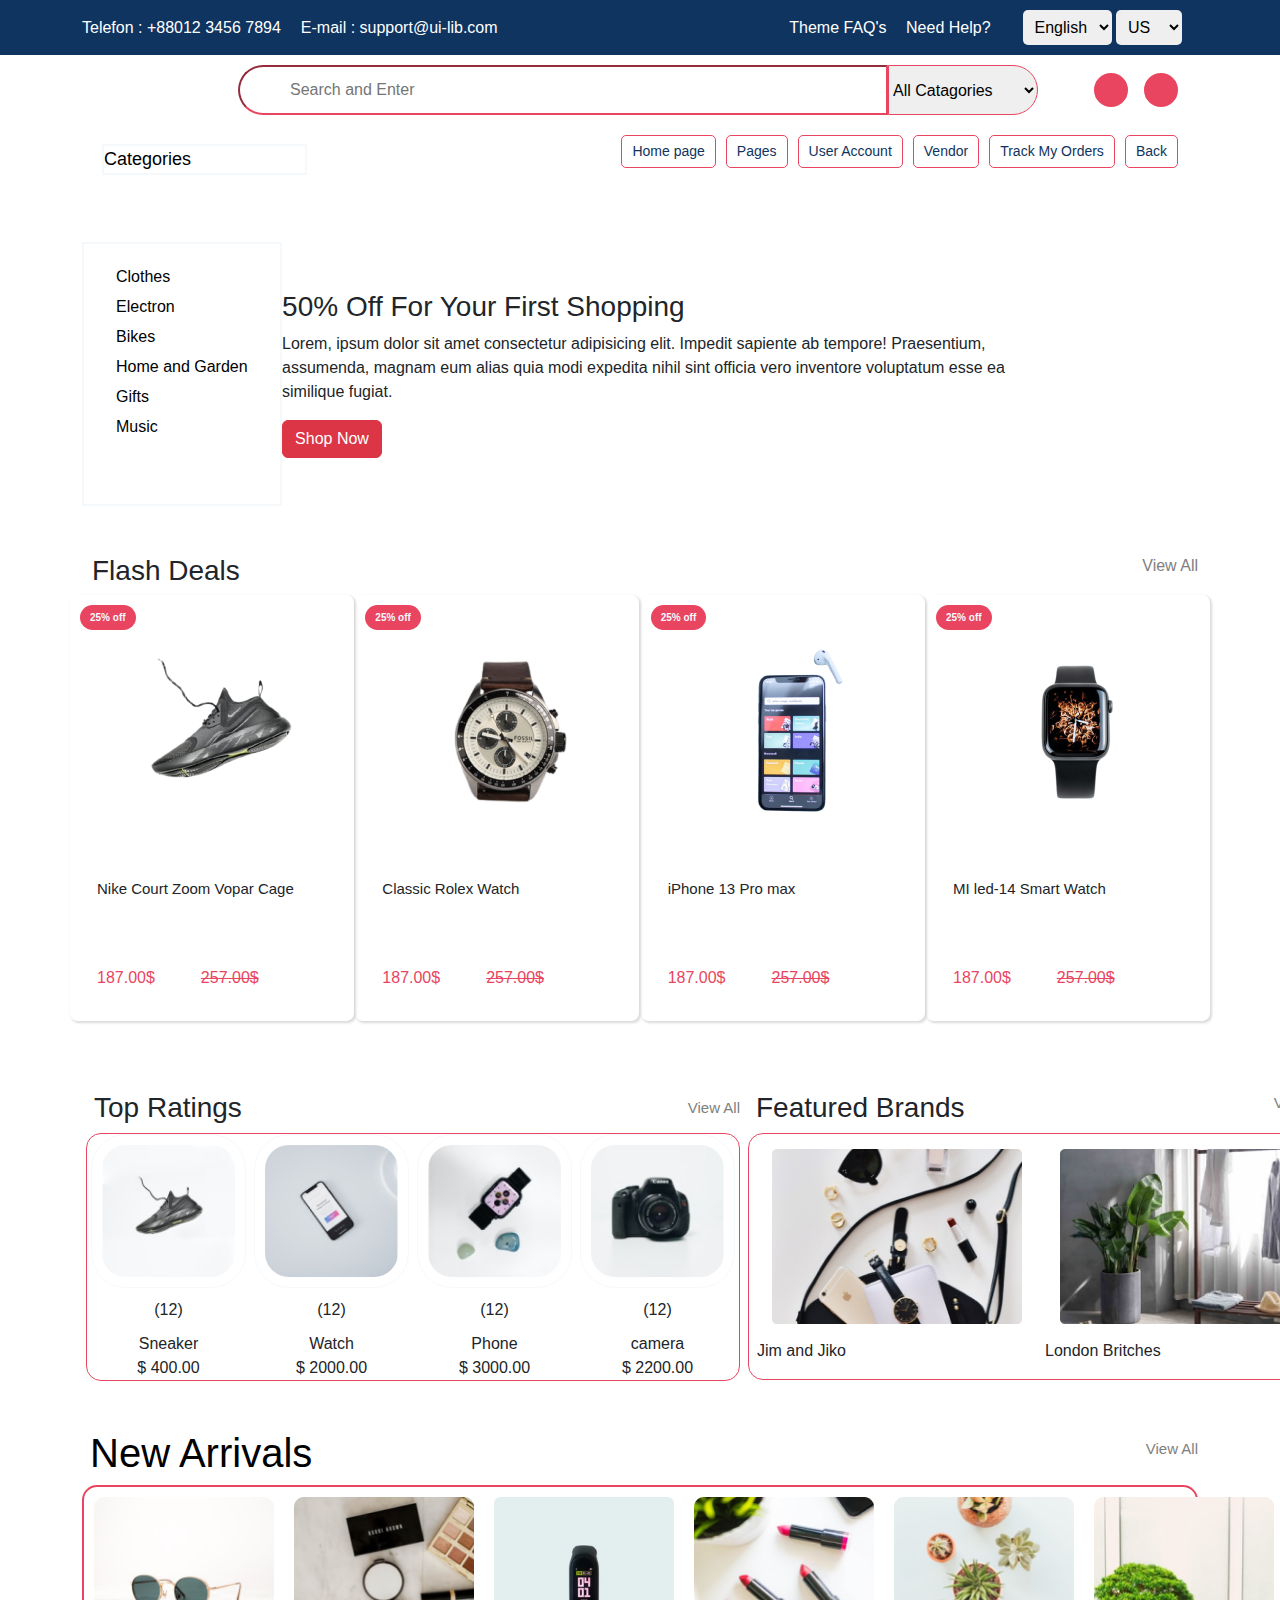
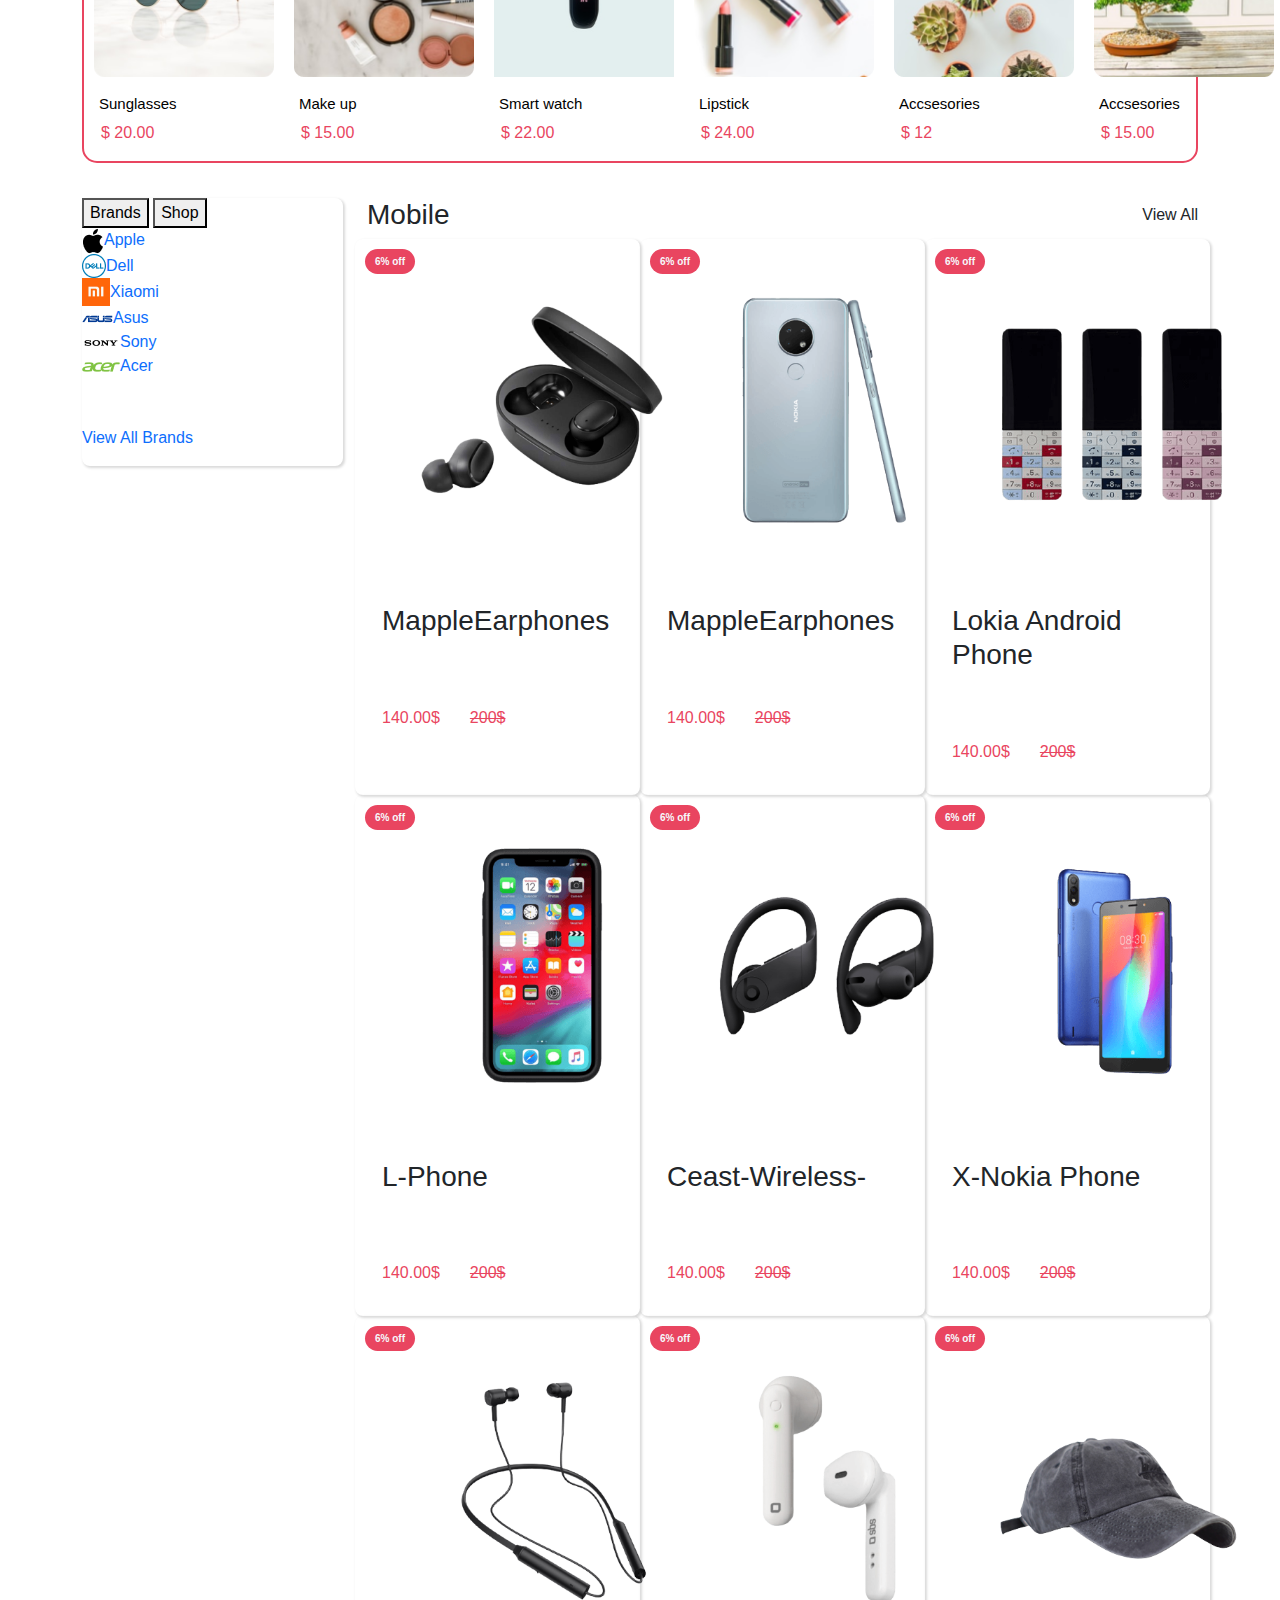
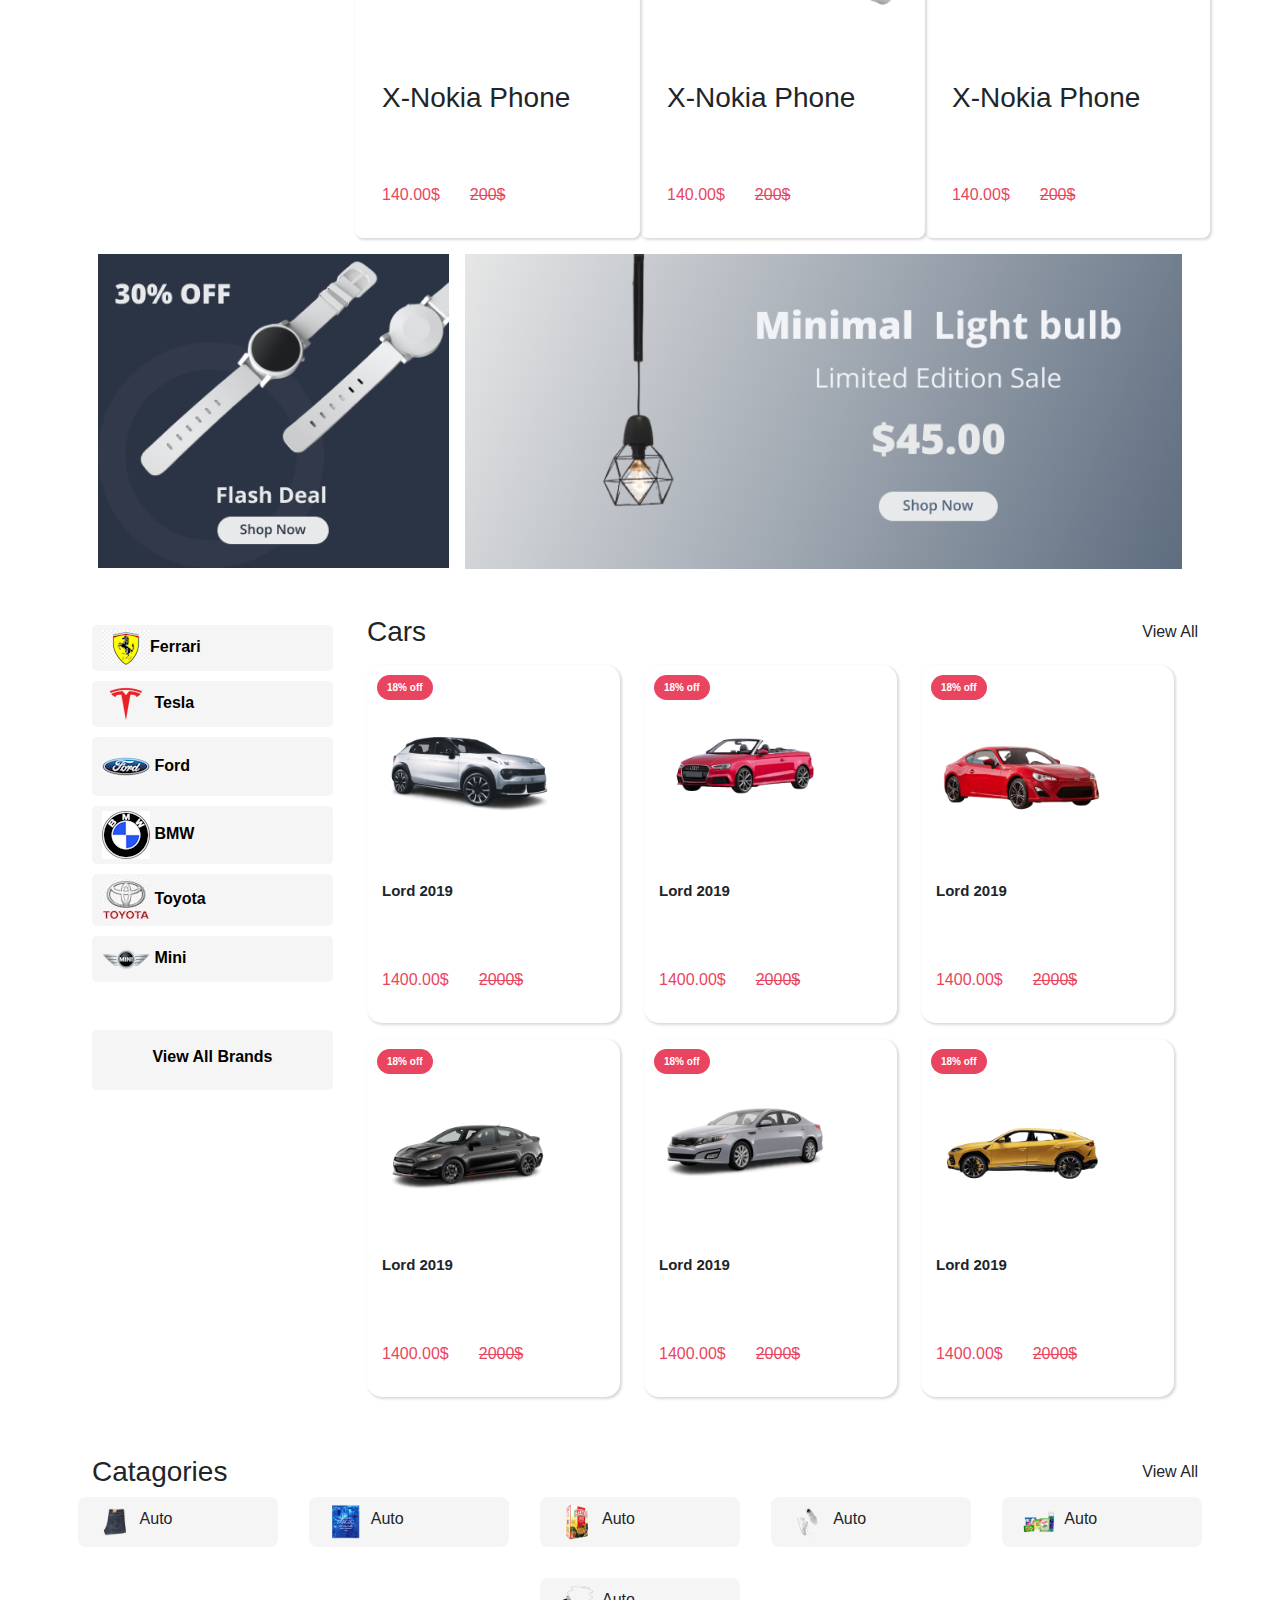
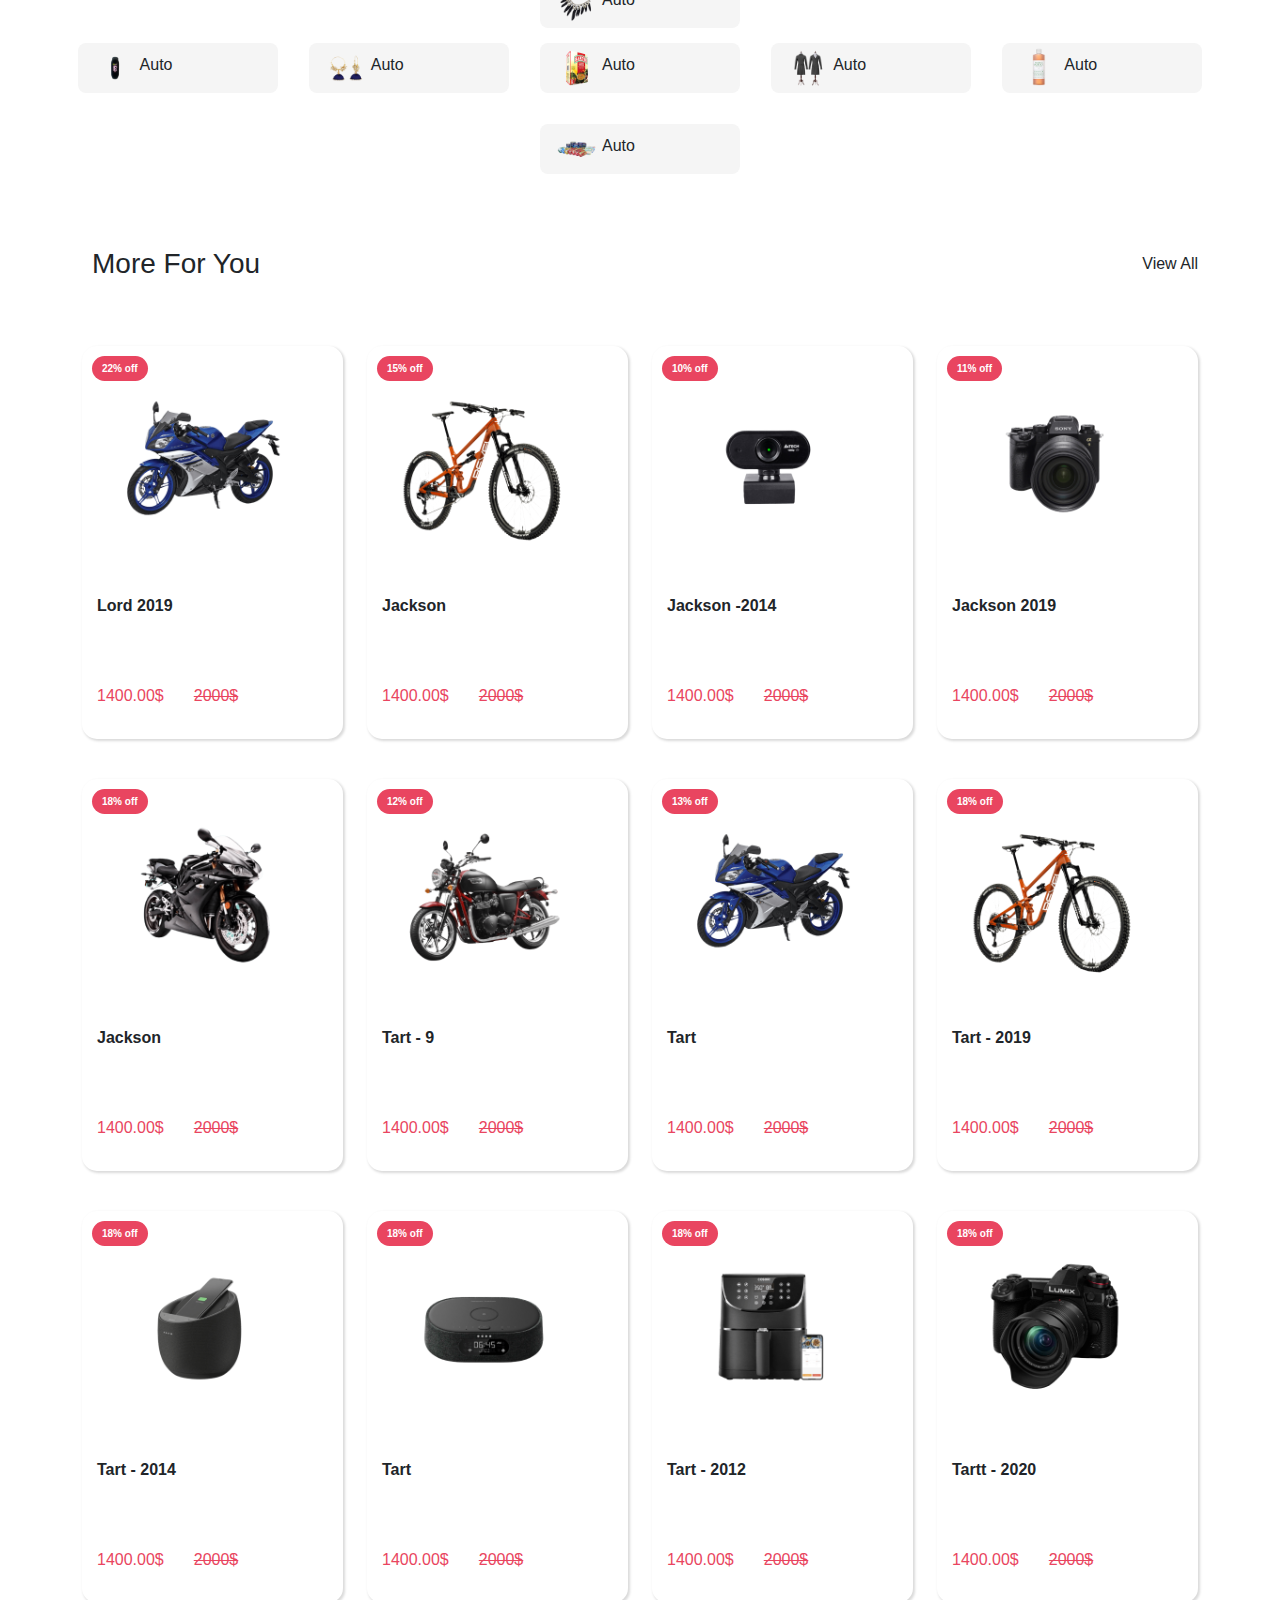
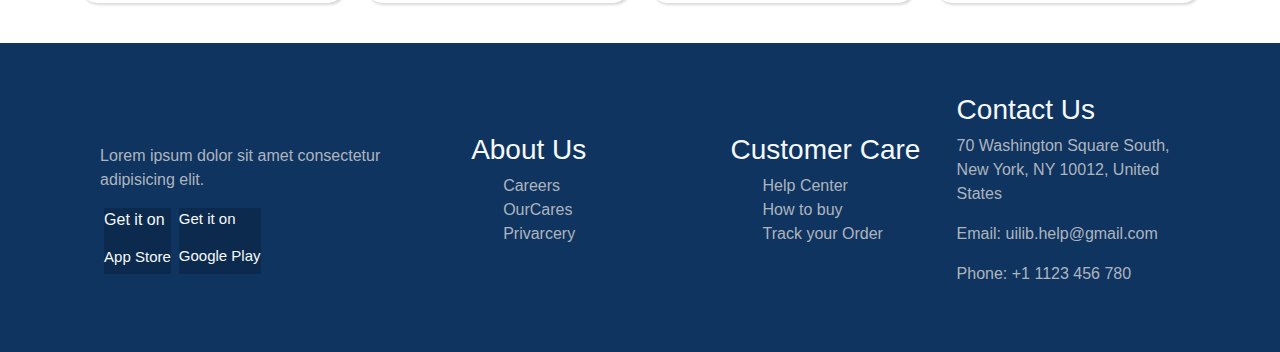
==== commit 81ff0dac: "new add" ====
--- a/index.html
+++ b/index.html
@@ -867,12 +867,12 @@
             </div>
         </div>
     </div>
-    <div class="mfy-down ">
+    <div class="mfy-down gap-5">
         <div class="row  d-flex">
             <div class="card-camera col-lg-3">
                 <div class="lord-2019">
                     <div class="sales">
-                        18% off
+                        22% off
                     </div>
                     <img src="./assets/img/23.png" alt="">
                     <h1> Lord 2019 </h1>
@@ -892,10 +892,10 @@
             <div class="card-camera col-lg-3 ">
                 <div class="lord-2019">
                     <div class="sales">
-                        18% off
-                    </div>
-                    <img src="./assets/img/1.png" alt="">
-                    <h1> Lord 2019 </h1>
+                        15% off
+                    </div>
+                    <img src="./assets/img/24.png" alt="">
+                    <h1> Jackson </h1>
                     <div class="stars">
                         <i class="fa-solid fa-star"></i>
                         <i class="fa-solid fa-star"></i>
@@ -912,10 +912,10 @@
             <div class="card-camera col-lg-3 ">
                 <div class="lord-2019">
                     <div class="sales">
-                        18% off
-                    </div>
-                    <img src="./assets/img/23.png" alt="">
-                    <h1> Lord 2019 </h1>
+                        10% off
+                    </div>
+                    <img src="./assets/img/5 (1).png" alt="">
+                    <h1> Jackson -2014 </h1>
                     <div class="stars">
                         <i class="fa-solid fa-star"></i>
                         <i class="fa-solid fa-star"></i>
@@ -932,10 +932,10 @@
             <div class="card-camera col-lg-3">
                 <div class="lord-2019">
                     <div class="sales">
-                        18% off
-                    </div>
-                    <img src="./assets/img/24.png" alt="">
-                    <h1> Lord 2019 </h1>
+                        11% off
+                    </div>
+                    <img src="./assets/img/6 (1).png" alt="">
+                    <h1> Jackson  2019 </h1>
                     <div class="stars">
                         <i class="fa-solid fa-star"></i>
                         <i class="fa-solid fa-star"></i>
@@ -948,17 +948,14 @@
                             <p class="text-decoration-line-through ">2000$</p>
                         </div>
                 </div>
-            </div>
-        </div>
-
-        <div class="row  d-flex">
+            </div>    
             <div class="card-camera col-lg-3">
                 <div class="lord-2019">
                     <div class="sales">
                         18% off
                     </div>
-                    <img src="./assets/img/23.png" alt="">
-                    <h1> Lord 2019 </h1>
+                    <img src="./assets/img/22.png" alt="">
+                    <h1>  Jackson  </h1>
                     <div class="stars">
                         <i class="fa-solid fa-star"></i>
                         <i class="fa-solid fa-star"></i>
@@ -975,10 +972,10 @@
             <div class="card-camera col-lg-3 ">
                 <div class="lord-2019">
                     <div class="sales">
-                        18% off
-                    </div>
-                    <img src="./assets/img/1.png" alt="">
-                    <h1> Lord 2019 </h1>
+                        12% off
+                    </div>
+                    <img src="./assets/img/21 (2).png" alt="">
+                    <h1> Tart - 9 </h1>
                     <div class="stars">
                         <i class="fa-solid fa-star"></i>
                         <i class="fa-solid fa-star"></i>
@@ -995,10 +992,10 @@
             <div class="card-camera col-lg-3 ">
                 <div class="lord-2019">
                     <div class="sales">
-                        18% off
+                        13% off
                     </div>
                     <img src="./assets/img/23.png" alt="">
-                    <h1> Lord 2019 </h1>
+                    <h1> Tart </h1>
                     <div class="stars">
                         <i class="fa-solid fa-star"></i>
                         <i class="fa-solid fa-star"></i>
@@ -1018,7 +1015,7 @@
                         18% off
                     </div>
                     <img src="./assets/img/24.png" alt="">
-                    <h1> Lord 2019 </h1>
+                    <h1> Tart - 2019 </h1>
                     <div class="stars">
                         <i class="fa-solid fa-star"></i>
                         <i class="fa-solid fa-star"></i>
@@ -1032,16 +1029,14 @@
                         </div>
                 </div>
             </div>
-        </div>
-
-        <div class="row  d-flex">
+        
             <div class="card-camera col-lg-3">
                 <div class="lord-2019">
                     <div class="sales">
                         18% off
                     </div>
-                    <img src="./assets/img/23.png" alt="">
-                    <h1> Lord 2019 </h1>
+                    <img src="./assets/img/3 (1).png" alt="">
+                    <h1> Tart - 2014 </h1>
                     <div class="stars">
                         <i class="fa-solid fa-star"></i>
                         <i class="fa-solid fa-star"></i>
@@ -1060,8 +1055,8 @@
                     <div class="sales">
                         18% off
                     </div>
-                    <img src="./assets/img/1.png" alt="">
-                    <h1> Lord 2019 </h1>
+                    <img src="./assets/img/1 (3).png" alt="">
+                    <h1> Tart </h1>
                     <div class="stars">
                         <i class="fa-solid fa-star"></i>
                         <i class="fa-solid fa-star"></i>
@@ -1080,8 +1075,8 @@
                     <div class="sales">
                         18% off
                     </div>
-                    <img src="./assets/img/23.png" alt="">
-                    <h1> Lord 2019 </h1>
+                    <img src="./assets/img/2 (1).png" alt="">
+                    <h1> Tart - 2012 </h1>
                     <div class="stars">
                         <i class="fa-solid fa-star"></i>
                         <i class="fa-solid fa-star"></i>
@@ -1100,8 +1095,8 @@
                     <div class="sales">
                         18% off
                     </div>
-                    <img src="./assets/img/24.png" alt="">
-                    <h1> Lord 2019 </h1>
+                    <img src="./assets/img/4 (1).png" alt="">
+                    <h1> Tartt - 2020 </h1>
                     <div class="stars">
                         <i class="fa-solid fa-star"></i>
                         <i class="fa-solid fa-star"></i>
@@ -1114,13 +1109,13 @@
                             <p class="text-decoration-line-through ">2000$</p>
                         </div>
                 </div>
-            </div>
-        </div>
-    </div>
-    
+            </div>   
+        </div>
+    </div>  
   </div>
       
   
+ 
   
   
   
--- a/assets/css/style.css
+++ b/assets/css/style.css
@@ -413,13 +413,14 @@
 }
 
 .lord-2019{
-    border: 1px solid #E94560;
     border-radius: 15px;
     width: 100%;
+    height: 100%;
     position: relative;
+    box-shadow: rgba(0, 0, 0, 0.15) 1.95px 1.95px 2.6px;
 }
 .lord-2019 img{
-    width: 100%;
+    width: 80%;
 }
 .sales {
     display: inline-flex;
@@ -640,52 +641,111 @@
     font-size: 35px;
 }
 
-
-
-
-
-
-
-
-
-
-
-
-
-
-
-
-
-
-
-
-
-
-
-
-
-
-
-
-
-
-
-
-
-
-
-
-
-
-
-
-
-
-
-
-
-
-
-
-
-
+.mfy{
+    margin-top: 58px;
+    margin-bottom: 58px;
+    
+}
+.mfy-down .lord-2019 {
+    height: 80%;
+}
+
+
+.mfy-down .lord-2019{
+    border-radius: 15px;
+    width: 100%;
+    height: 100%;
+    position: relative;
+    box-shadow: rgba(0, 0, 0, 0.15) 1.95px 1.95px 2.6px;
+}
+.mfy-down .lord-2019 img{
+    width: 90%;
+}
+.mfy-down .sales {
+    display: inline-flex;
+    border-radius: 300px;
+    transition: all 150ms ease-in-out 0s;
+    cursor: unset;
+    box-shadow: unset;
+    padding: 5px 10px;
+    background-color: rgb(233, 69, 96);
+    color:white;
+    top: 10px;
+    left: 10px;
+    position: absolute;
+    z-index: 1;
+    font-size: 10px;
+    font-weight: 600;
+}
+.mfy-down .lord-2019 .stars i{
+    color: #FFCD4E;
+    font-size: 15px;
+}
+.mfy-down .lord-2019 .stars{
+    padding: 15px;
+}
+.mfy-down .lord-2019 p{
+    padding: 15px;
+    font-weight: 15px;
+    color: #E94560;
+}
+
+.mfy-down .lord-2019 h1{
+    font-size: 16px;
+    padding: 15px;
+    font-weight: bold;
+}
+
+.card-camera {
+    margin-bottom: 40px;
+}
+
+
+
+
+
+
+
+
+
+
+
+
+
+
+
+
+
+
+
+
+
+
+
+
+
+
+
+
+
+
+
+
+
+
+
+
+
+
+
+
+
+
+
+
+
+
+
+
+
+
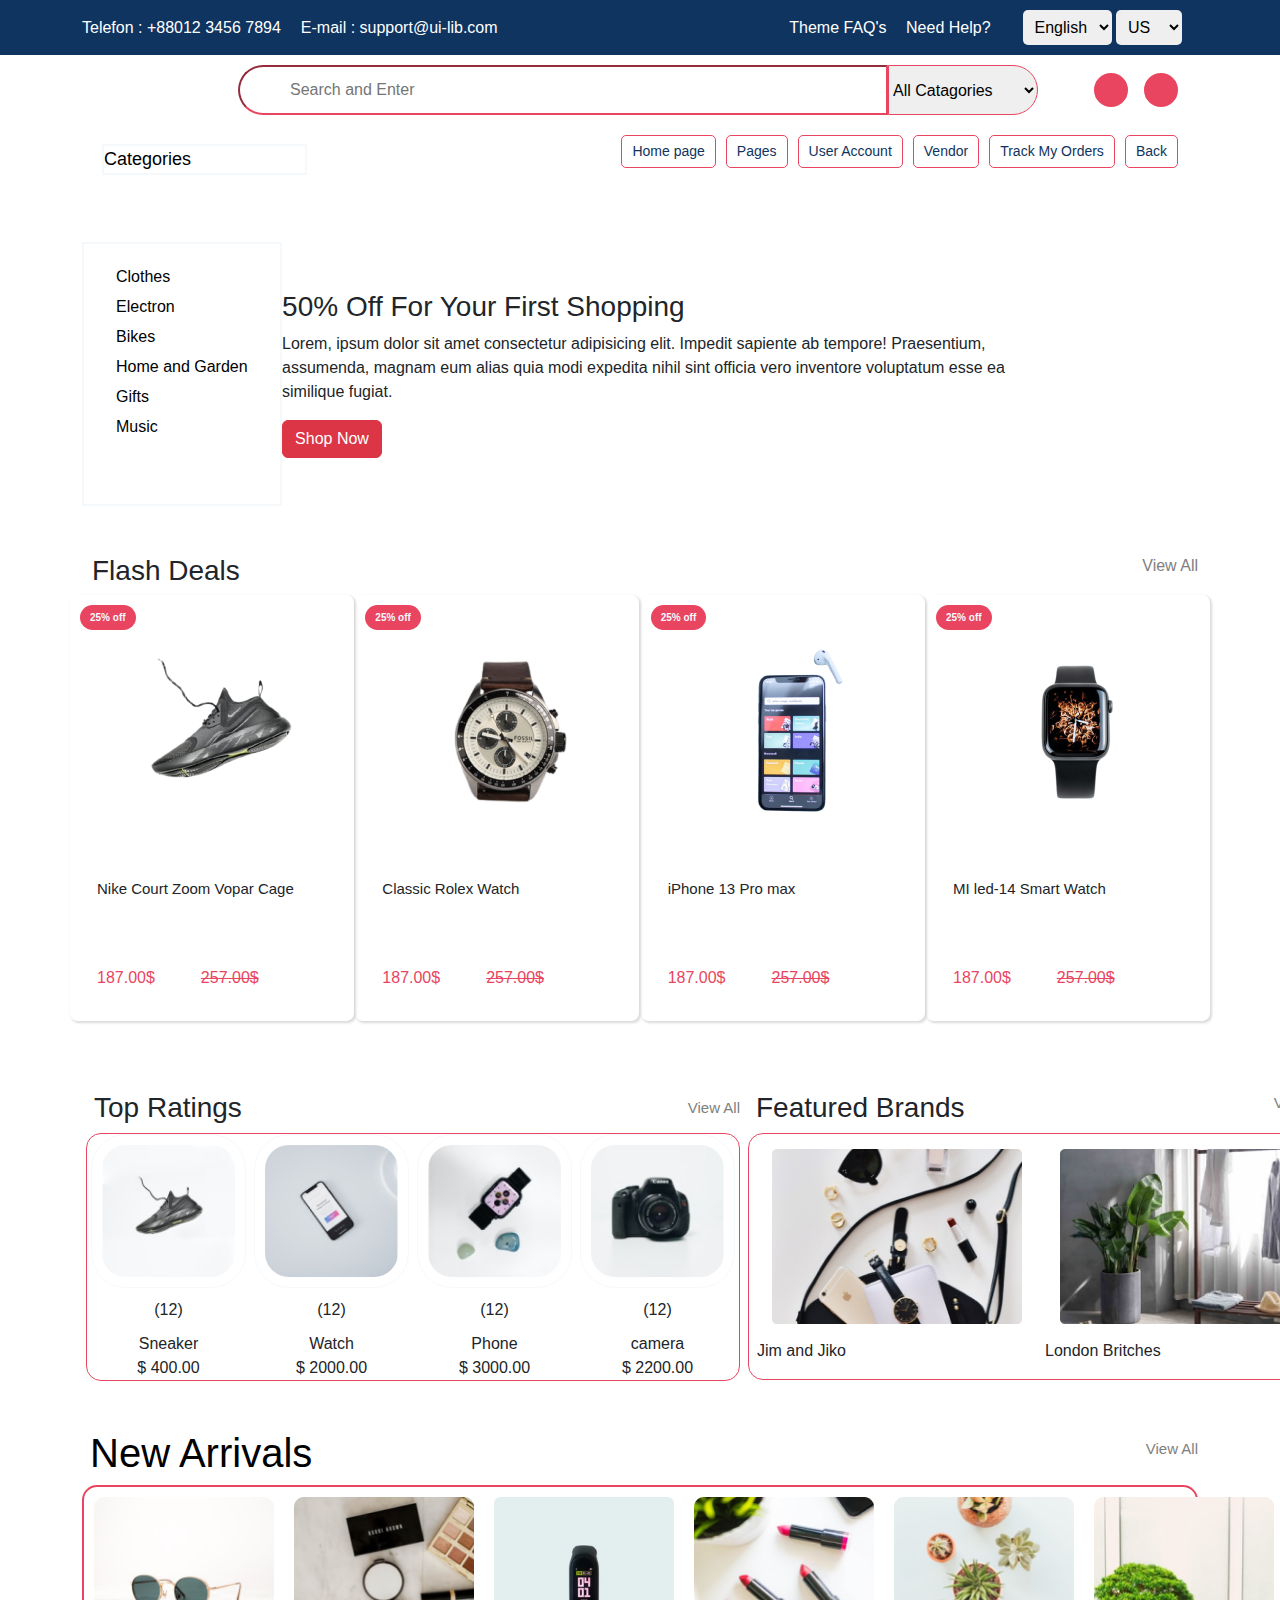
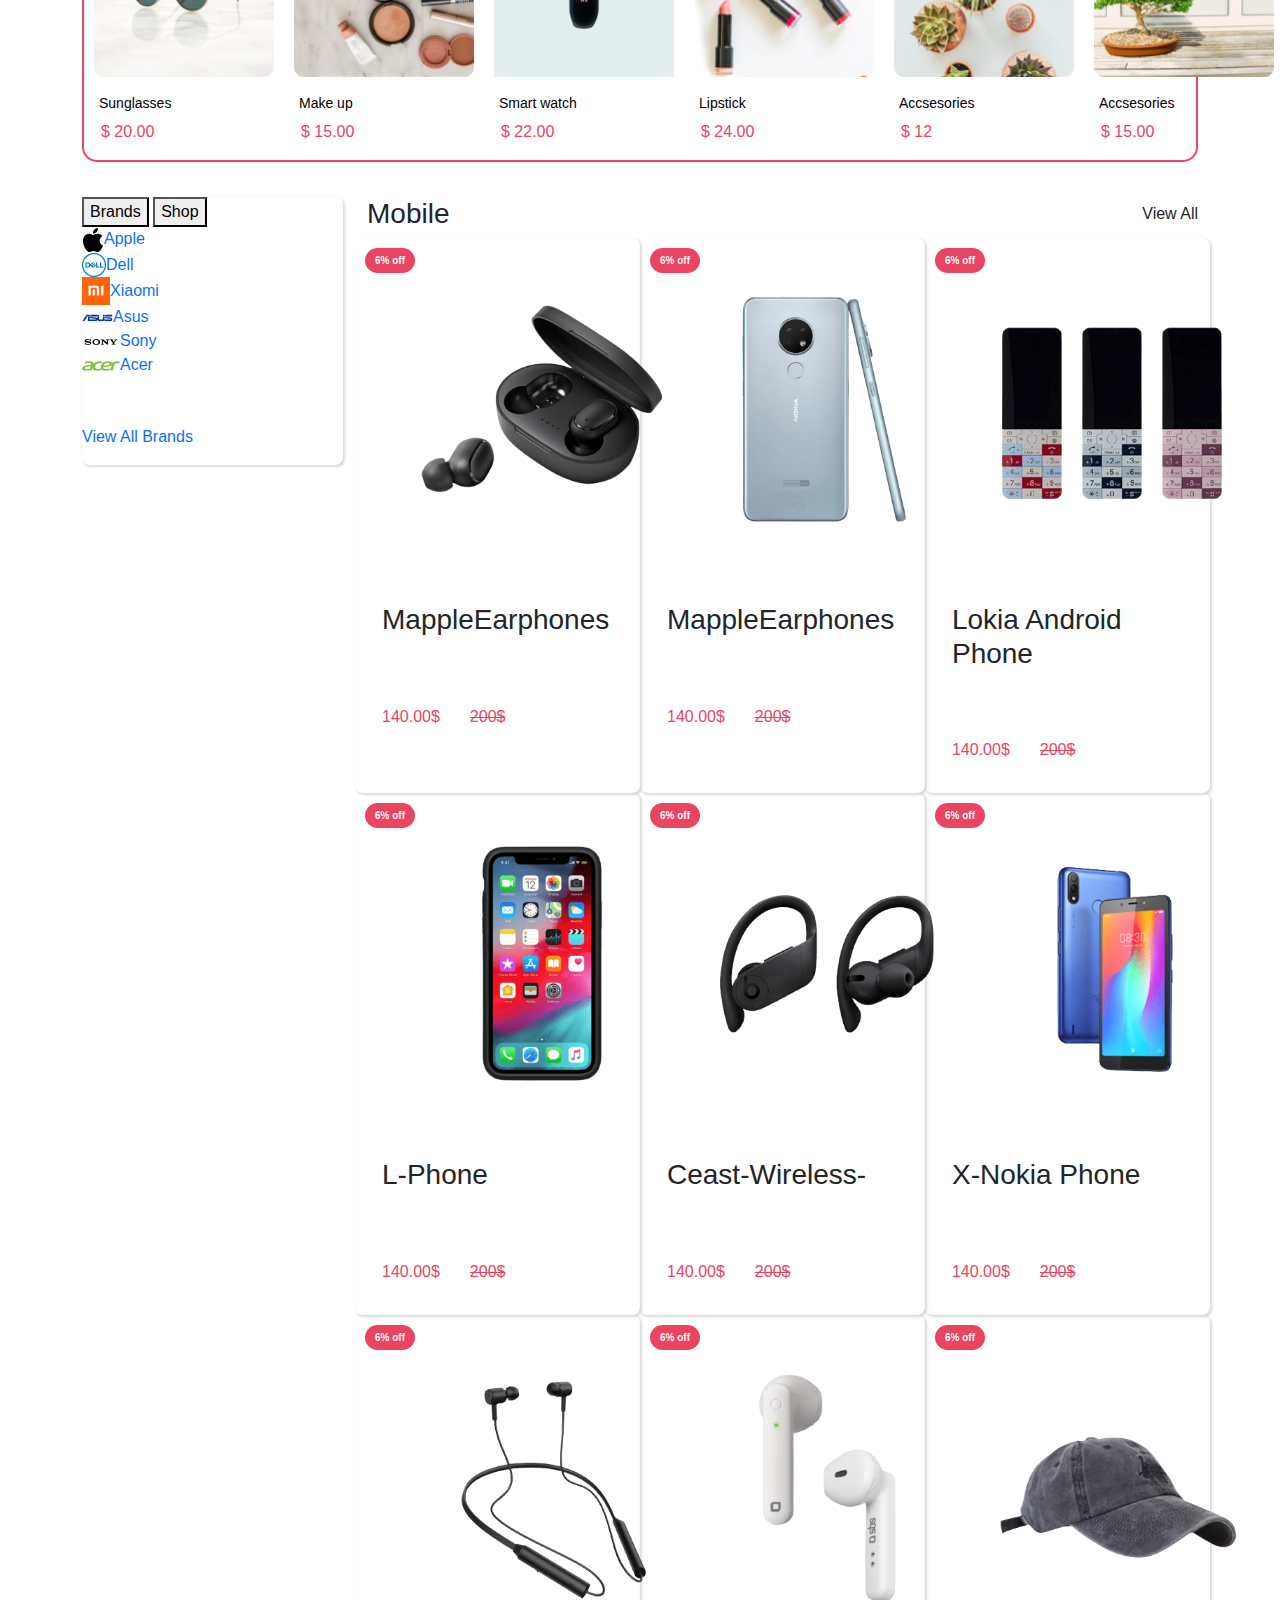
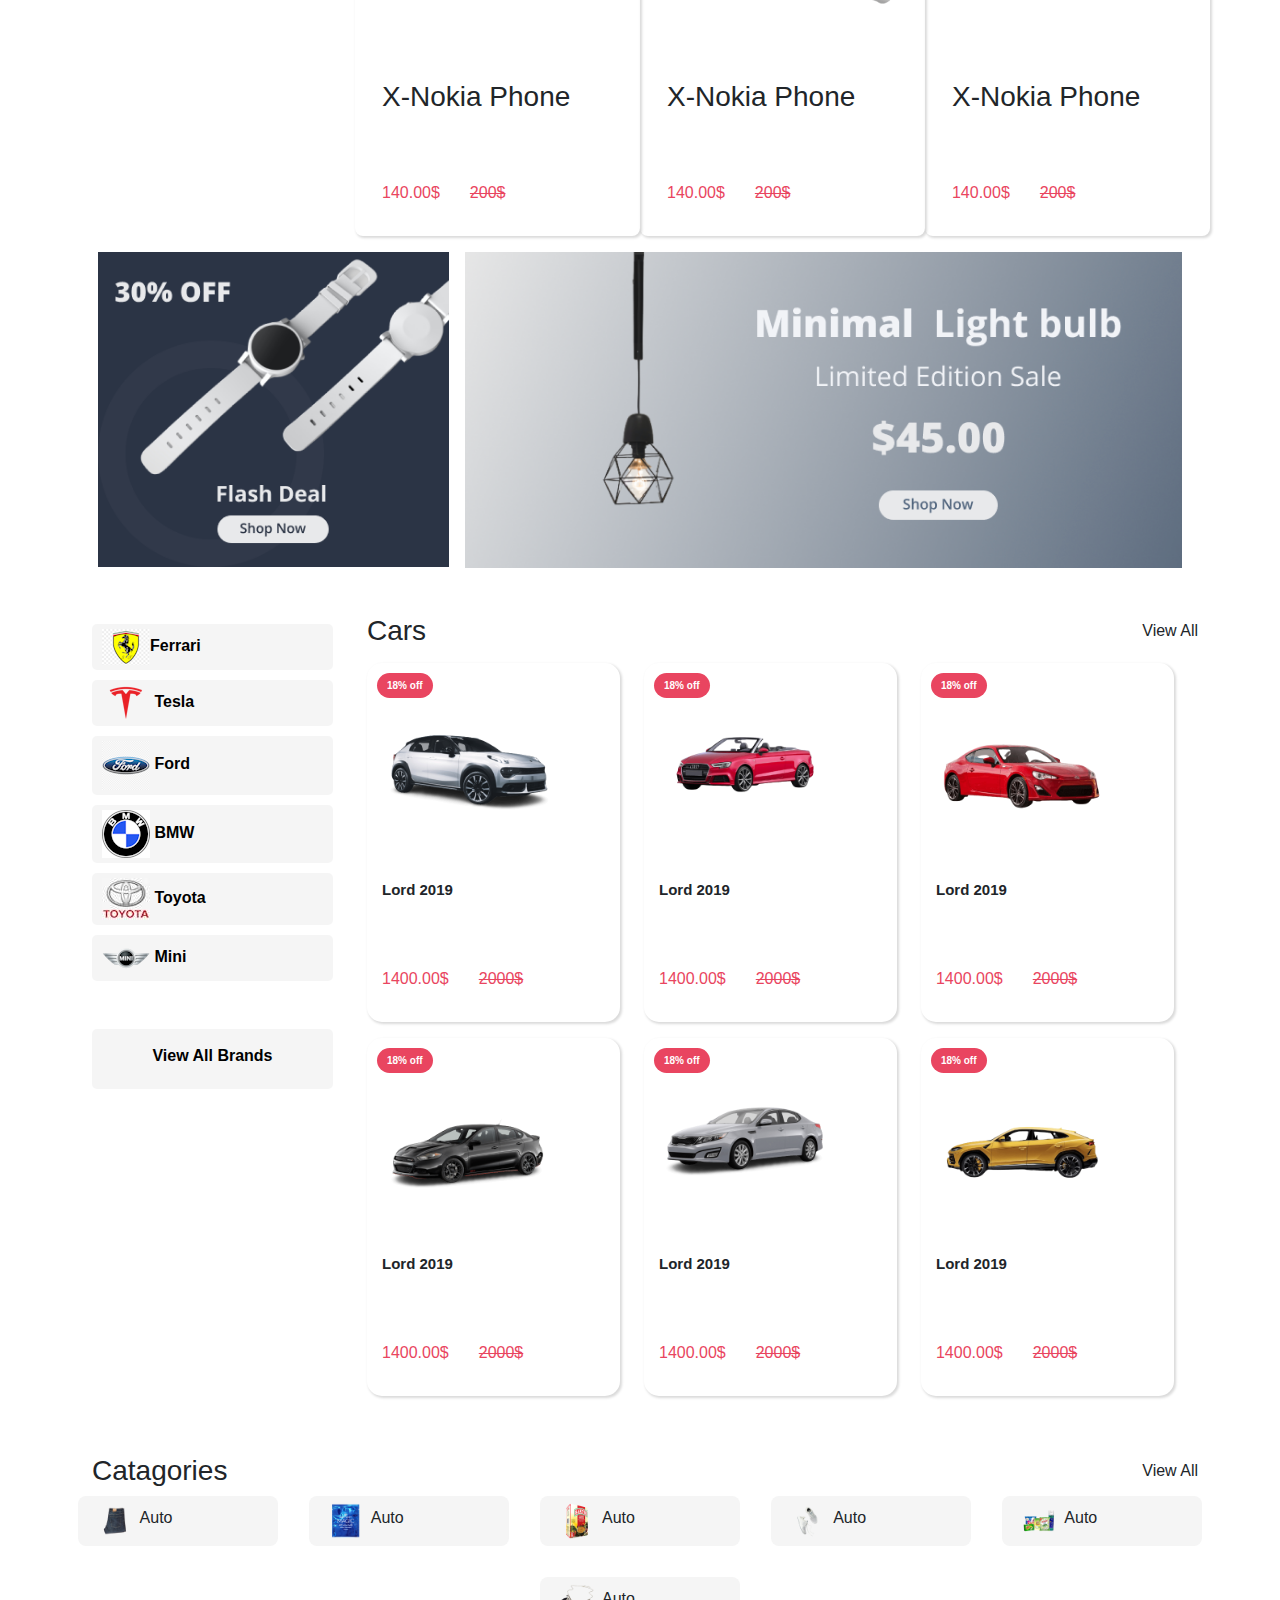
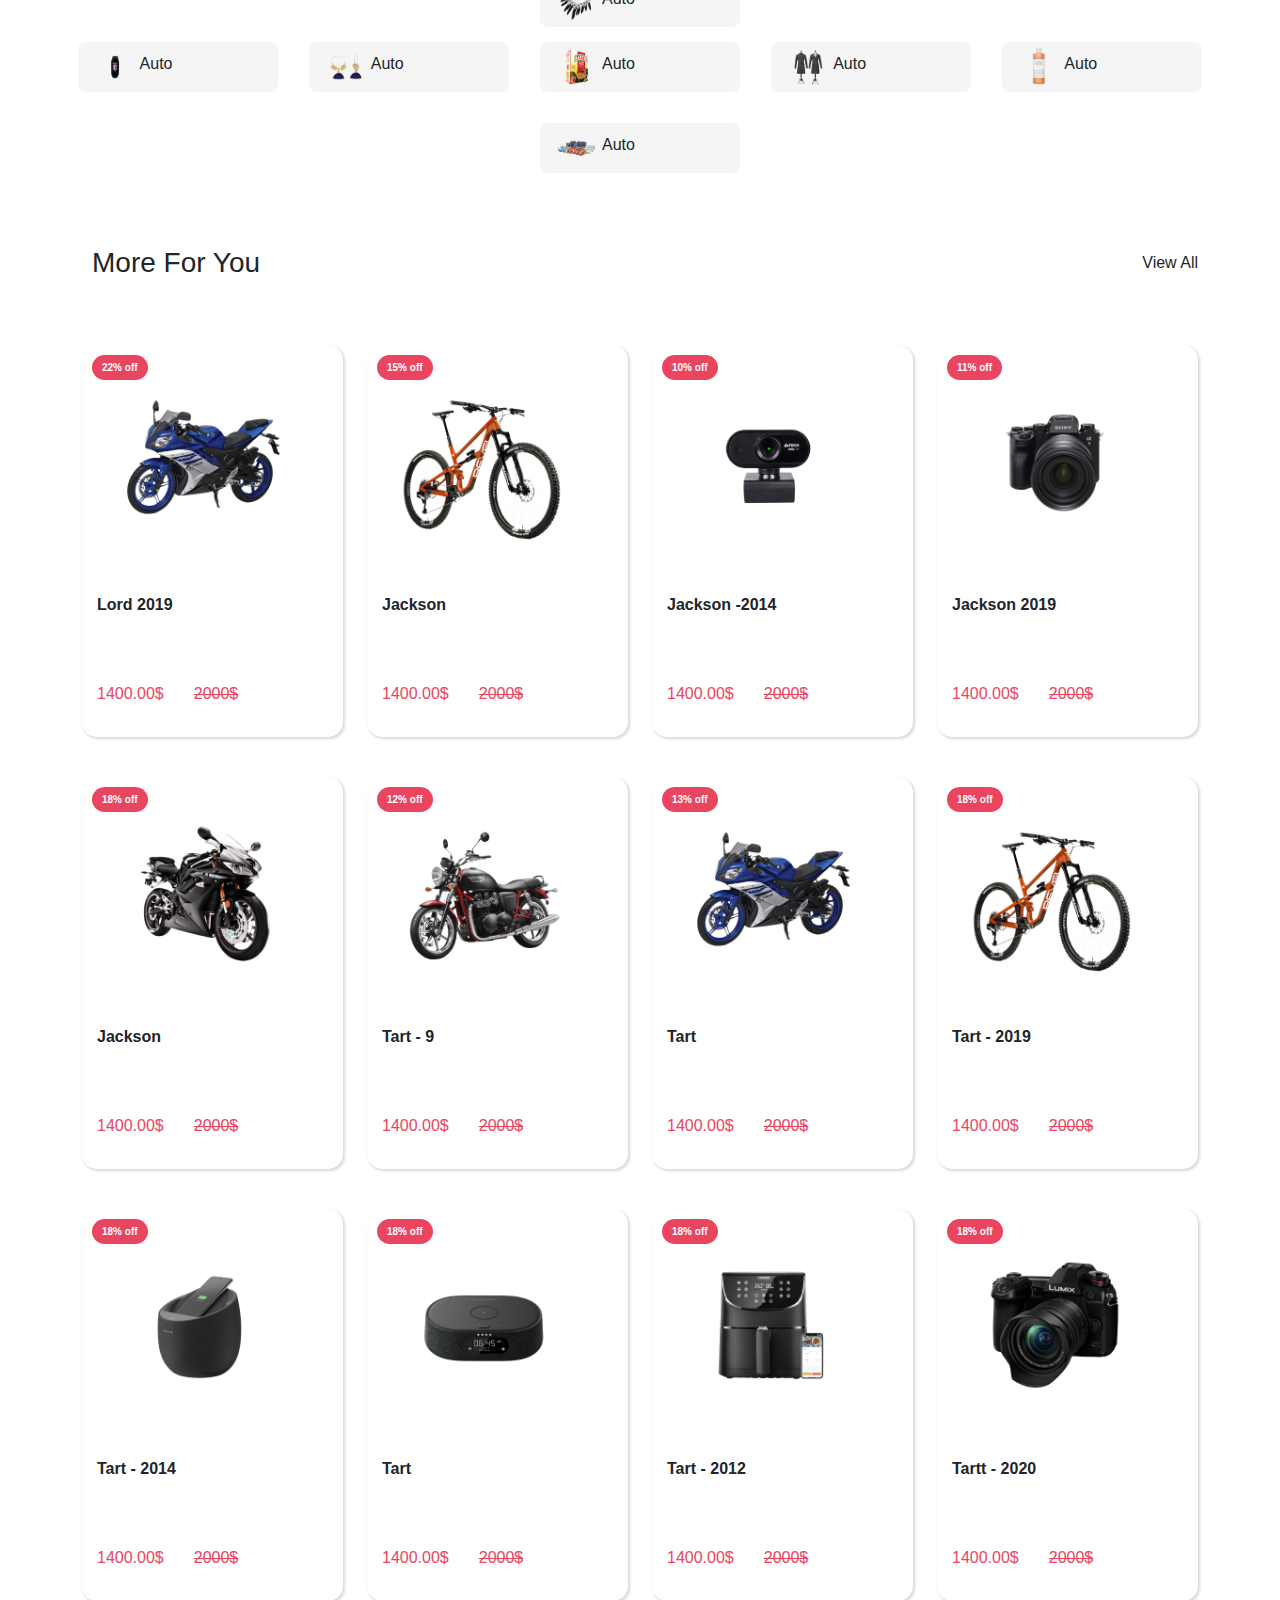
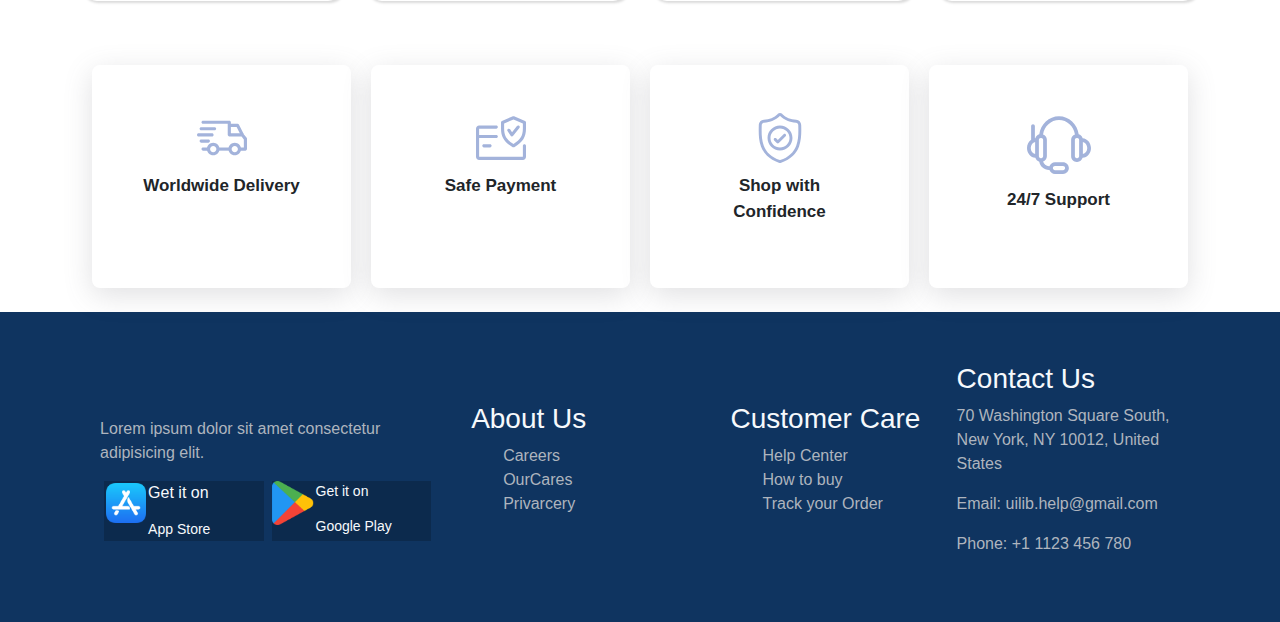
==== commit 7c8c2cc8: "end section add" ====
--- a/index.html
+++ b/index.html
@@ -780,9 +780,7 @@
         </div>
     </div>
 
-
     <!-- Catagories-->
-
     <div class="container">
  <div class="catagories-all">
     <div class="catagories-up d-flex justify-content-between ">
@@ -852,8 +850,7 @@
  </div>
     </div>
 
-    <!-- More For You -->
-     
+    <!-- More For You -->  
   <div class="container">
     <div class="mfy">
         <div class="mfy-up d-flex justify-content-between ">
@@ -1113,13 +1110,73 @@
         </div>
     </div>  
   </div>
-      
-  
- 
-  
-  
-  
-  
+
+    <!-- End --> 
+    <section>
+        <div class="container my-4">
+            <div class="end">
+                <div class="end-div">
+                    <div class="sc-446d69a0-0 sc-f21d0562-0 AYbcl TlSoy"><div color="secondary" class="sc-d0194f25-0 dGZLEG"><div><div><svg xmlns="http://www.w3.org/2000/svg" width="50" height="50" viewBox="0 0 64 64" fill="none" class="injected-svg" data-src="/assets/images/icons/truck.svg" xmlns:xlink="http://www.w3.org/1999/xlink" role="img">
+                        <g clip-path="url(#clip0-28)">
+                        <path d="M48.3361 38.0503C43.8877 38.0503 40.2689 41.6692 40.2689 46.1175C40.2689 50.5659 43.8877 54.1848 48.3361 54.1848C52.7852 54.1848 56.4034 50.5659 56.4034 46.1175C56.4034 41.6692 52.7845 38.0503 48.3361 38.0503ZM48.3361 50.1512C46.1116 50.1512 44.3025 48.342 44.3025 46.1175C44.3025 43.893 46.1116 42.0839 48.3361 42.0839C50.5606 42.0839 52.3697 43.893 52.3697 46.1175C52.3697 48.3422 50.5606 50.1512 48.3361 50.1512Z" fill="#A3B3DB"></path>
+                        <path d="M20.7731 38.0503C16.3247 38.0503 12.7059 41.6692 12.7059 46.1175C12.7059 50.5659 16.3247 54.1848 20.7731 54.1848C25.2215 54.1848 28.8404 50.5659 28.8404 46.1175C28.8404 41.6692 25.2215 38.0503 20.7731 38.0503ZM20.7731 50.1512C18.5486 50.1512 16.7395 48.342 16.7395 46.1175C16.7395 43.893 18.5486 42.0839 20.7731 42.0839C22.997 42.0839 24.8067 43.893 24.8067 46.1175C24.8067 48.3422 22.9976 50.1512 20.7731 50.1512Z" fill="#A3B3DB"></path>
+                        <path d="M53.7687 14.9597C53.4259 14.2787 52.7287 13.8491 51.9664 13.8491H41.3445V17.8827H50.7226L56.2144 28.8058L59.8191 26.9933L53.7687 14.9597Z" fill="#A3B3DB"></path>
+                        <path d="M42.2858 44.168H27.0253V48.2016H42.2858V44.168Z" fill="#A3B3DB"></path>
+                        <path d="M14.7227 44.168H7.73117C6.61717 44.168 5.71442 45.0708 5.71442 46.1847C5.71442 47.2987 6.61729 48.2015 7.73117 48.2015H14.7228C15.8368 48.2015 16.7395 47.2986 16.7395 46.1847C16.7395 45.0707 15.8367 44.168 14.7227 44.168Z" fill="#A3B3DB"></path>
+                        <path d="M63.5765 31.8384L59.6095 26.7292C59.2284 26.2371 58.6402 25.9493 58.0169 25.9493H43.3614V11.8317C43.3614 10.7177 42.4585 9.81494 41.3447 9.81494H7.73117C6.61717 9.81494 5.71442 10.7178 5.71442 11.8317C5.71442 12.9456 6.61729 13.8484 7.73117 13.8484H39.3278V27.9661C39.3278 29.0801 40.2307 29.9828 41.3445 29.9828H57.0293L59.9664 33.7663V44.1677H54.3865C53.2725 44.1677 52.3698 45.0706 52.3698 46.1844C52.3698 47.2984 53.2727 48.2012 54.3865 48.2012H61.9832C63.0972 48.2012 63.9999 47.2983 64 46.1844V33.0754C64 32.6277 63.8508 32.1921 63.5765 31.8384Z" fill="#A3B3DB"></path>
+                        <path d="M14.5883 33.9497H5.31088C4.19688 33.9497 3.29413 34.8526 3.29413 35.9665C3.29413 37.0805 4.197 37.9832 5.31088 37.9832H14.5881C15.7021 37.9832 16.6049 37.0803 16.6049 35.9665C16.605 34.8526 15.7021 33.9497 14.5883 33.9497Z" fill="#A3B3DB"></path>
+                        <path d="M19.2269 26.0166H2.01675C0.902875 26.0166 0 26.9195 0 28.0335C0 29.1475 0.902875 30.0502 2.01675 30.0502H19.2269C20.3409 30.0502 21.2436 29.1474 21.2436 28.0335C21.2436 26.9196 20.3409 26.0166 19.2269 26.0166Z" fill="#A3B3DB"></path>
+                        <path d="M22.521 18.084H5.31088C4.19688 18.084 3.29413 18.9869 3.29413 20.1007C3.29413 21.2147 4.197 22.1175 5.31088 22.1175H22.521C23.635 22.1175 24.5378 21.2146 24.5378 20.1007C24.5379 18.9869 23.635 18.084 22.521 18.084Z" fill="#A3B3DB"></path>
+                        </g>
+                        <defs>
+                        <clipPath id="clip0-28">
+                        <rect width="64" height="64" fill="white"></rect>
+                        </clipPath>
+                        </defs>
+                        </svg></div></div></div></div>
+                    <p>Worldwide Delivery</p>
+                </div>
+                <div class="end-div">
+                    <div color="secondary" class="sc-d0194f25-0 dGZLEG"><div><div><svg xmlns="http://www.w3.org/2000/svg" width="50" height="50" viewBox="0 0 64 64" fill="none" class="injected-svg" data-src="/assets/images/icons/credit.svg" xmlns:xlink="http://www.w3.org/1999/xlink" role="img">
+                        <path d="M62 40C60.896 40 60 40.896 60 42V56H4V32H26C27.104 32 28 31.104 28 30C28 28.896 27.104 28 26 28H4V20H26C27.104 20 28 19.104 28 18C28 16.896 27.104 16 26 16H4C1.792 16 0 17.792 0 20V56C0 58.208 1.792 60 4 60H60C62.208 60 64 58.208 64 56V42C64 40.896 63.104 40 62 40Z" fill="#A3B3DB"></path>
+                        <path d="M18 40H10C8.896 40 8 40.896 8 42C8 43.104 8.896 44 10 44H18C19.104 44 20 43.104 20 42C20 40.896 19.104 40 18 40Z" fill="#A3B3DB"></path>
+                        <path d="M62.788 10.1595L48.788 4.15949C48.28 3.94749 47.716 3.94749 47.208 4.15949L33.208 10.1595C32.476 10.4755 32 11.1995 32 11.9995V19.9995C32 31.0035 36.068 37.4355 47.004 43.7355C47.312 43.9115 47.656 43.9995 48 43.9995C48.344 43.9995 48.688 43.9115 48.996 43.7355C59.932 37.4515 64 31.0195 64 19.9995V11.9995C64 11.1995 63.524 10.4755 62.788 10.1595ZM60 19.9995C60 29.2355 56.944 34.3195 48 39.6795C39.056 34.3075 36 29.2235 36 19.9995V13.3195L48 8.17549L60 13.3195V19.9995Z" fill="#A3B3DB"></path>
+                        <path d="M55.2521 16.4354C54.3921 15.7554 53.1361 15.8874 52.4401 16.7474L46.1521 24.6114L43.6641 20.8914C43.0441 19.9714 41.8001 19.7274 40.8921 20.3354C39.9761 20.9474 39.7241 22.1914 40.3361 23.1074L44.3361 29.1074C44.6921 29.6394 45.2761 29.9674 45.9161 29.9994C45.9441 29.9994 45.9761 29.9994 46.0001 29.9994C46.6041 29.9994 47.1801 29.7274 47.5641 29.2474L55.5641 19.2474C56.2521 18.3834 56.1161 17.1274 55.2521 16.4354Z" fill="#A3B3DB"></path>
+                        </svg></div></div></div>
+                    <p>Safe Payment</p>
+                </div>
+                <div class="end-div">
+                    <div color="secondary" class="sc-d0194f25-0 dGZLEG"><div><div><svg xmlns="http://www.w3.org/2000/svg" width="50" height="50" viewBox="0 0 64 64" fill="none" class="injected-svg" data-src="/assets/images/icons/shield.svg" xmlns:xlink="http://www.w3.org/1999/xlink" role="img">
+                        <g clip-path="url(#clip0-25)">
+                        <path d="M59.186 17.3648L59.184 17.315C59.1562 16.7003 59.1376 16.0499 59.1264 15.3263C59.0741 11.7975 56.269 8.87852 52.7397 8.68125C45.3813 8.27061 39.6889 5.8712 34.8252 1.13049L34.7837 1.09094C33.1973 -0.363646 30.8042 -0.363646 29.2173 1.09094L29.1758 1.13049C24.312 5.8712 18.6197 8.27061 11.2613 8.68174C7.73248 8.87852 4.92683 11.7975 4.87458 15.3267C4.86384 16.0455 4.8448 16.6959 4.81696 17.315L4.81403 17.4307C4.67097 24.9341 4.49323 34.2725 7.61725 42.7485C9.33502 47.4097 11.9366 51.4614 15.3492 54.792C19.2359 58.5849 24.3267 61.5961 30.48 63.7416C30.6802 63.8115 30.8882 63.8681 31.1001 63.9106C31.3989 63.9702 31.6997 63.9999 32.0005 63.9999C32.3013 63.9999 32.6025 63.9702 32.9009 63.9106C33.1128 63.8681 33.3223 63.811 33.5234 63.7407C39.6694 61.5913 44.7548 58.5786 48.6381 54.7861C52.0493 51.4546 54.6508 47.4018 56.37 42.7397C59.5058 34.2383 59.3285 24.8824 59.186 17.3648ZM52.8466 41.4404C49.5517 50.374 42.8256 56.5092 32.2842 60.1958C32.2466 60.2085 32.2065 60.2197 32.165 60.228C32.0561 60.2495 31.9453 60.2495 31.835 60.2275C31.7939 60.2192 31.7539 60.2085 31.7168 60.1958C21.1641 56.5161 14.4336 50.3843 11.1412 41.4502C8.26178 33.6372 8.42486 25.065 8.56891 17.5025L8.56988 17.4605C8.59918 16.8106 8.61871 16.13 8.62945 15.3819C8.65289 13.815 9.90093 12.5186 11.4708 12.4312C15.6348 12.1988 19.293 11.3941 22.6543 9.97129C26.0112 8.55039 28.9927 6.54747 31.7681 3.84826C31.9092 3.72912 32.0923 3.72863 32.2329 3.84826C35.0088 6.54747 37.9902 8.55039 41.3466 9.97129C44.708 11.3941 48.3662 12.1988 52.5307 12.4312C54.1005 12.5186 55.3486 13.815 55.3715 15.3824C55.3827 16.1344 55.4023 16.815 55.4316 17.4605C55.5751 25.0318 55.7343 33.6109 52.8466 41.4404Z" fill="#A3B3DB"></path>
+                        <path d="M31.9996 16.0518C23.2047 16.0518 16.0499 23.207 16.0499 32.0015C16.0499 40.7964 23.2047 47.9517 31.9996 47.9517C40.794 47.9517 47.9493 40.7964 47.9493 32.0015C47.9493 23.207 40.794 16.0518 31.9996 16.0518ZM31.9996 44.1958C25.2755 44.1958 19.8052 38.7256 19.8052 32.0015C19.8052 25.2773 25.2755 19.8071 31.9996 19.8071C38.7232 19.8071 44.1934 25.2773 44.1934 32.0015C44.1934 38.7256 38.7232 44.1958 31.9996 44.1958Z" fill="#A3B3DB"></path>
+                        <path d="M36.5836 27.0494L29.1754 34.4576L27.1646 32.4469C26.4312 31.7135 25.2423 31.7135 24.5089 32.4469C23.776 33.1803 23.776 34.3693 24.5089 35.1022L27.8477 38.441C28.2144 38.8077 28.6949 38.9908 29.1754 38.9908C29.6558 38.9908 30.1363 38.8077 30.503 38.441L39.2393 29.7047C39.9722 28.9713 39.9722 27.7823 39.2393 27.0494C38.5059 26.3156 37.317 26.3156 36.5836 27.0494Z" fill="#A3B3DB"></path>
+                        </g>
+                        <defs>
+                        <clipPath id="clip0-25">
+                        <rect width="64" height="64" fill="white"></rect>
+                        </clipPath>
+                        </defs>
+                        </svg></div></div></div>
+                    <p>Shop with Confidence</p>
+                </div>
+                <div class="end-div">
+                    <div color="secondary" class="sc-d0194f25-0 dGZLEG"><div><div><svg xmlns="http://www.w3.org/2000/svg" width="64" height="64" viewBox="0 0 64 64" fill="none" class="injected-svg" data-src="/assets/images/icons/customer-service.svg" xmlns:xlink="http://www.w3.org/1999/xlink" role="img">
+                        <g clip-path="url(#clip0-27)">
+                        <path d="M64 35C64 29.7922 60.3063 25.5161 55.6427 25.153C55.0896 23.2889 53.5951 21.8263 51.712 21.3189C50.4563 10.996 42.0737 3.125 32 3.125C21.9263 3.125 13.5437 10.996 12.2881 21.3189C10.405 21.8263 8.91038 23.2887 8.35738 25.153C8.19538 25.1656 8.03463 25.183 7.87512 25.205V13C7.87512 11.9645 7.03562 11.125 6.00012 11.125C4.96462 11.125 4.12512 11.9645 4.12512 13V26.7057C1.6455 28.4662 0 31.5252 0 35C0 40.2077 3.69375 44.4839 8.35725 44.847C8.90863 46.7052 10.3954 48.1641 12.2701 48.676C13.0689 53.3252 17.1264 56.875 22 56.875H22.4336C23.2181 59.1975 25.4161 60.875 28 60.875H36C39.2395 60.875 41.875 58.2395 41.875 55C41.875 51.7605 39.2395 49.125 36 49.125H28C25.4161 49.125 23.2181 50.8025 22.4336 53.125H22C19.1646 53.125 16.7738 51.188 16.0793 48.568C18.2852 47.807 19.875 45.7113 19.875 43.25V26.75C19.875 24.2801 18.2743 22.1785 16.0562 21.4242C17.2275 13.1423 23.9495 6.875 32 6.875C40.0505 6.875 46.7725 13.1423 47.9437 21.4242C45.7257 22.1785 44.125 24.2801 44.125 26.75V43.25C44.125 46.3516 46.6484 48.875 49.75 48.875H50.25C52.7969 48.875 54.9526 47.173 55.6427 44.847C60.3063 44.4839 64 40.2077 64 35ZM28 52.875H36C37.1717 52.875 38.125 53.8283 38.125 55C38.125 56.1717 37.1717 57.125 36 57.125H28C26.8283 57.125 25.875 56.1717 25.875 55C25.875 53.8283 26.8283 52.875 28 52.875ZM3.75 35C3.75 32.0266 5.67812 29.4665 8.125 28.9641V41.0358C5.67812 40.5335 3.75 37.9734 3.75 35ZM16.125 43.25C16.125 44.2839 15.2839 45.125 14.25 45.125H13.75C12.7161 45.125 11.875 44.2839 11.875 43.25C11.875 37.2332 11.875 32.312 11.875 26.75C11.875 25.7161 12.7161 24.875 13.75 24.875H14.25C15.2839 24.875 16.125 25.7161 16.125 26.75V43.25ZM52.125 43.25C52.125 44.2839 51.2839 45.125 50.25 45.125H49.75C48.7161 45.125 47.875 44.2839 47.875 43.25V26.75C47.875 25.7161 48.7161 24.875 49.75 24.875H50.25C51.2839 24.875 52.125 25.7161 52.125 26.75V43.25ZM55.875 41.0359V28.9643C58.3219 29.4666 60.25 32.0268 60.25 35.0001C60.25 37.9735 58.3219 40.5335 55.875 41.0359Z" fill="#A3B3DB"></path>
+                        </g>
+                        <defs>
+                        <clipPath id="clip0-27">
+                        <rect width="64" height="64" fill="white"></rect>
+                        </clipPath>
+                        </defs>
+                        </svg></div></div></div>
+                    <p>24/7 Support</p>
+                </div>
+            </div>
+        </div>
+    </section>
+   
   <footer>
             <div class="container d-flex">
                 <div class="first-footer">
@@ -1132,7 +1189,7 @@
                     <div class="logo d-flex ">
                         <div class="left-logo d-flex mx-1 ">
                             <div class="left-app">
-                                <i class="fa-brands fa-app-store"></i>
+                                <img src="./assets/img/astore.png" alt="">
                             </div>
                             <div class="left-app-store">
                                 <p>Get it on</p>
@@ -1141,7 +1198,7 @@
                         </div>
                         <div class="right-logo d-flex mx-1">
                             <div class="right-app">
-                                <i class="fa-brands fa-google-play"></i>
+                                <img src="./assets/img/gplay.webp" alt="">
                             </div>
                             <div class="right-app-store">
                                 <p>Get it on</p>
--- a/assets/css/style.css
+++ b/assets/css/style.css
@@ -243,11 +243,29 @@
 }
 
 footer .right-app-store p,h2{
-   font-size: 15px;
+   font-size: 14px;
 }
 
 footer ul{
     list-style-type: none;
+}
+
+.left-app img{
+    width: 44px;
+    height: 44px;
+}
+.left-logo {
+    height: 60px;
+    width: 200px;
+}
+.right-app img{
+    width: 44px;
+    height: 44px;
+    
+}
+.right-logo {
+    width: 200px;
+    height: 60px;
 }
 
 footer{
@@ -700,52 +718,83 @@
     margin-bottom: 40px;
 }
 
-
-
-
-
-
-
-
-
-
-
-
-
-
-
-
-
-
-
-
-
-
-
-
-
-
-
-
-
-
-
-
-
-
-
-
-
-
-
-
-
-
-
-
-
-
-
-
-
-
+.end {
+    display: flex;
+    justify-content: space-between;
+}
+.end-div {
+    flex: 1;
+    display: flex;
+    flex-direction: column;
+    align-items: center;
+    text-align: center;
+    box-shadow: rgba(100, 100, 111, 0.2) 0px 7px 29px 0px;
+    background-color: rgb(255, 255, 255);
+    padding: 3rem;
+    border-radius: 8px;
+    margin: 0 10px;
+}
+.end-div i{
+    font-size: 20px;
+    background-color: #F3F5F9;
+    border-radius: 100px;
+    padding: 10px;
+}
+
+.end-div p{
+    font-weight: 600;
+    font-size: 17px;
+    margin-top: 10px;
+}
+
+
+
+
+
+
+
+
+
+
+
+
+
+
+
+
+
+
+
+
+
+
+
+
+
+
+
+
+
+
+
+
+
+
+
+
+
+
+
+
+
+
+
+
+
+
+
+
+
+
+
+
